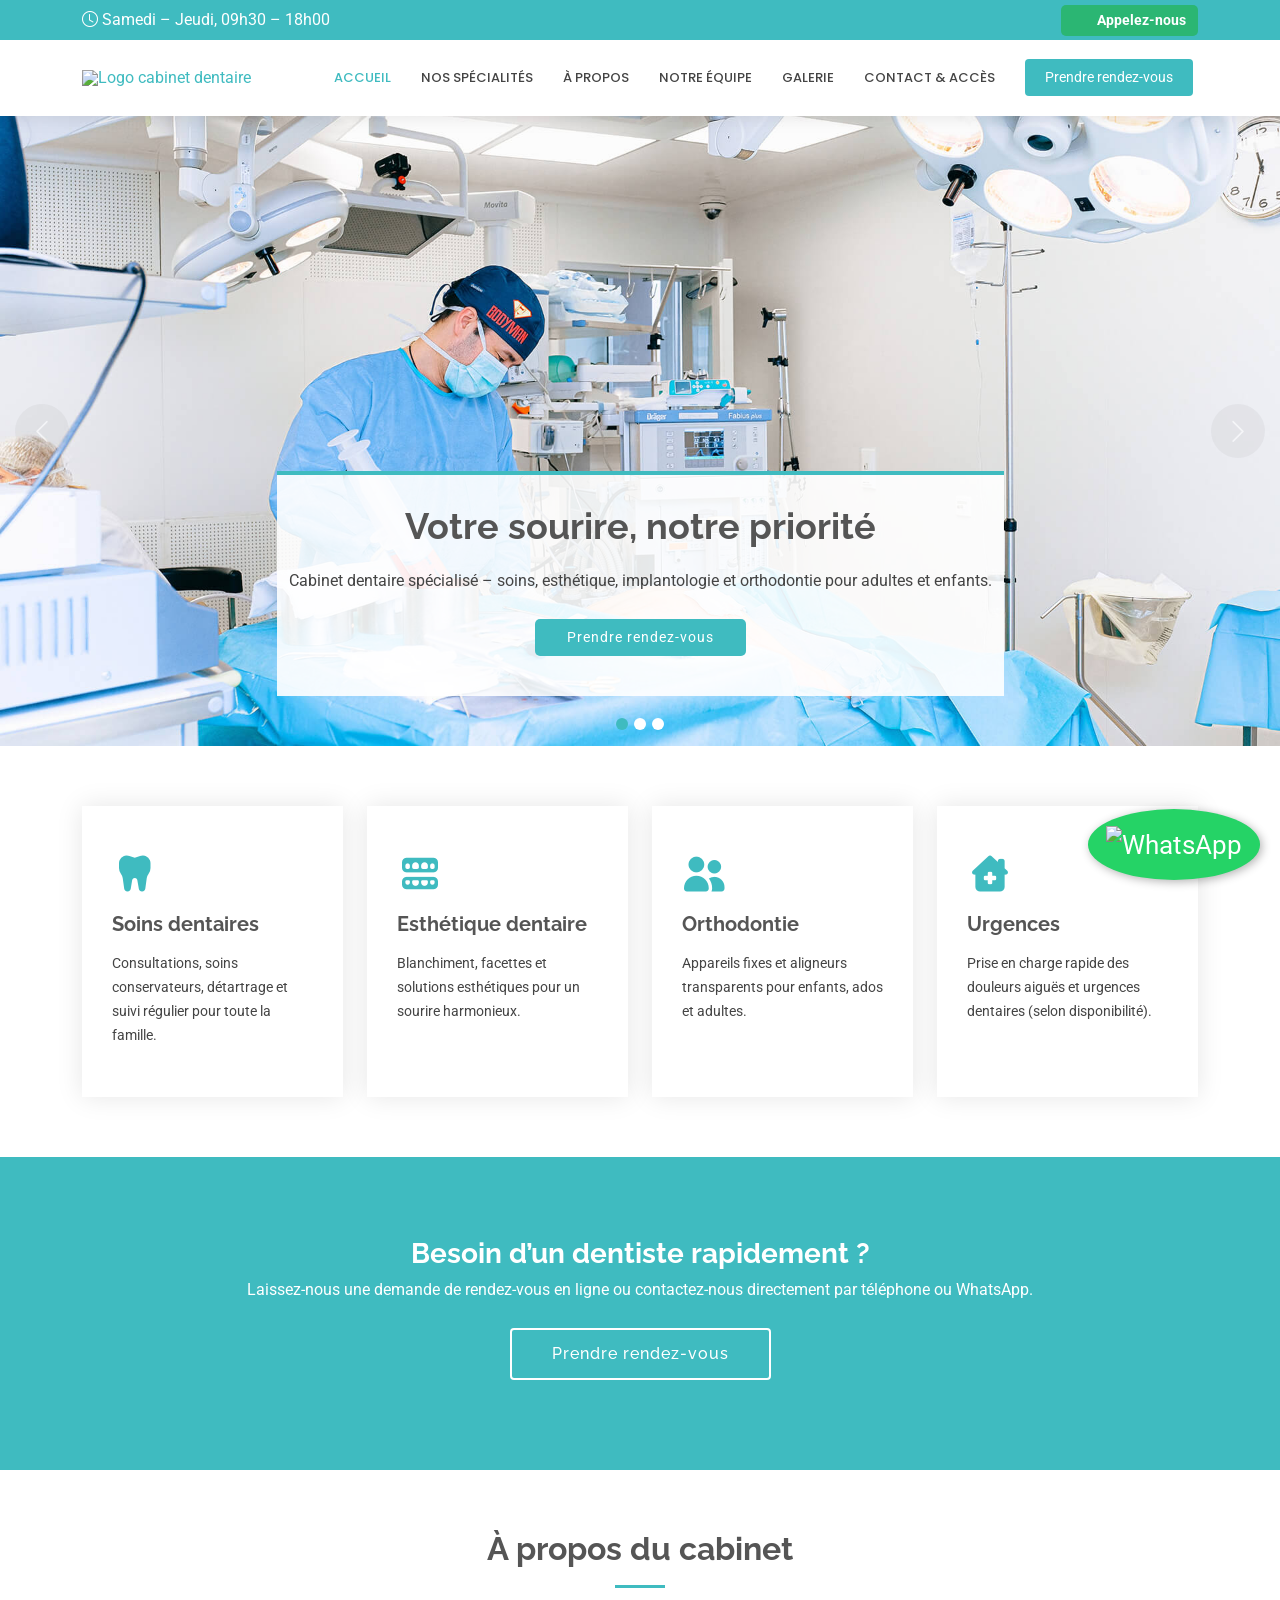
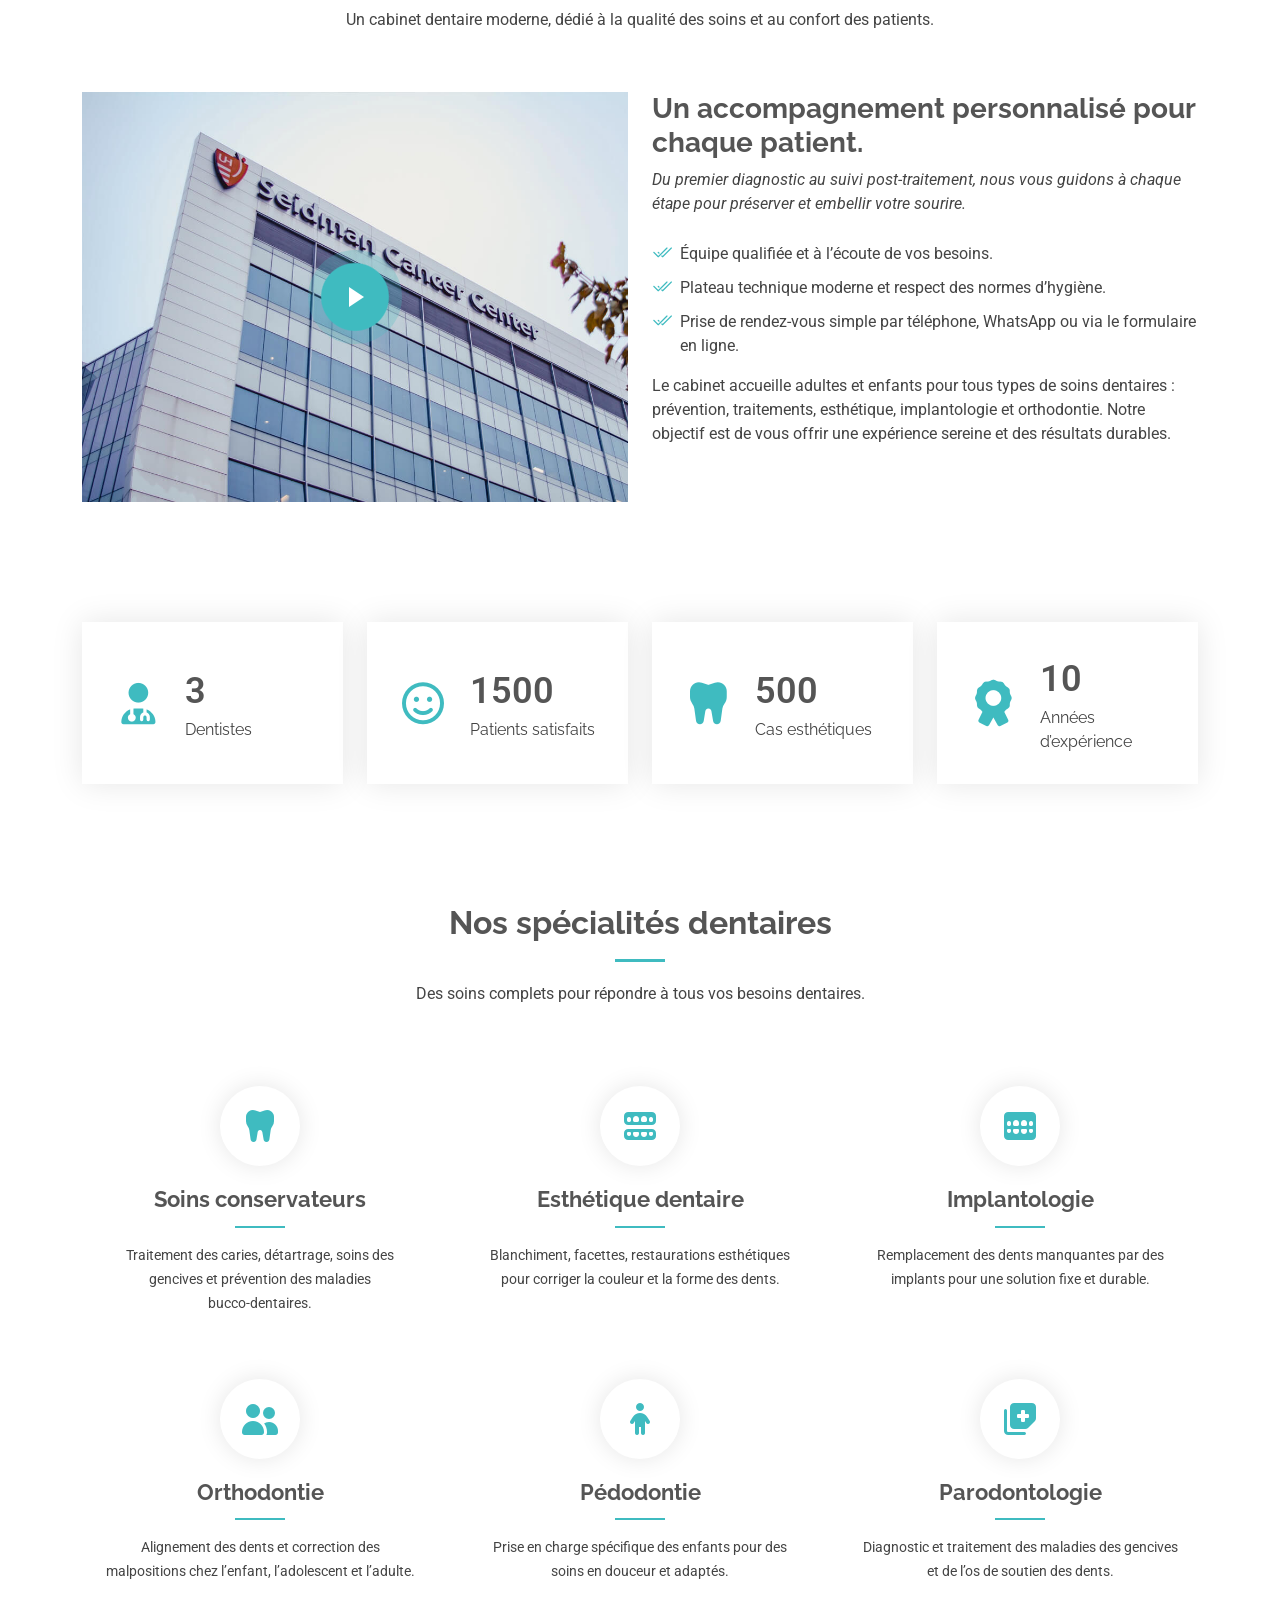
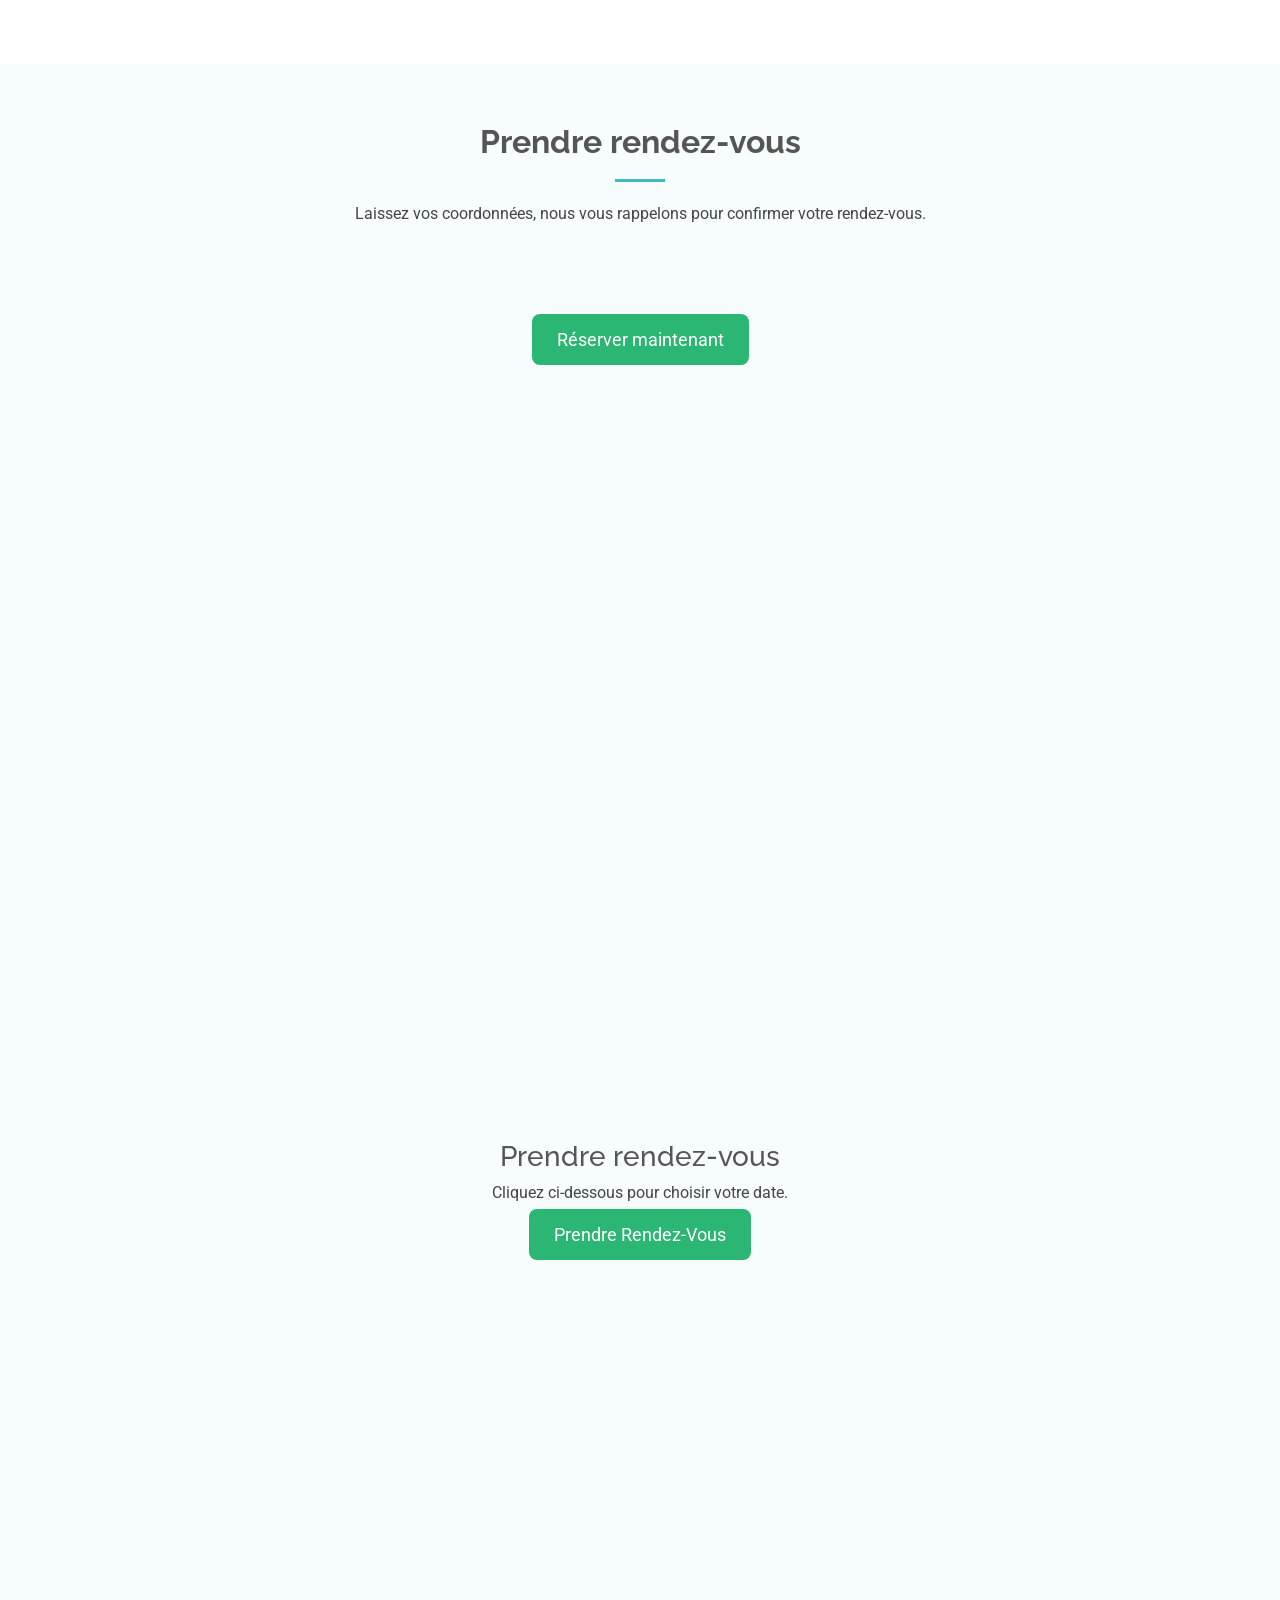
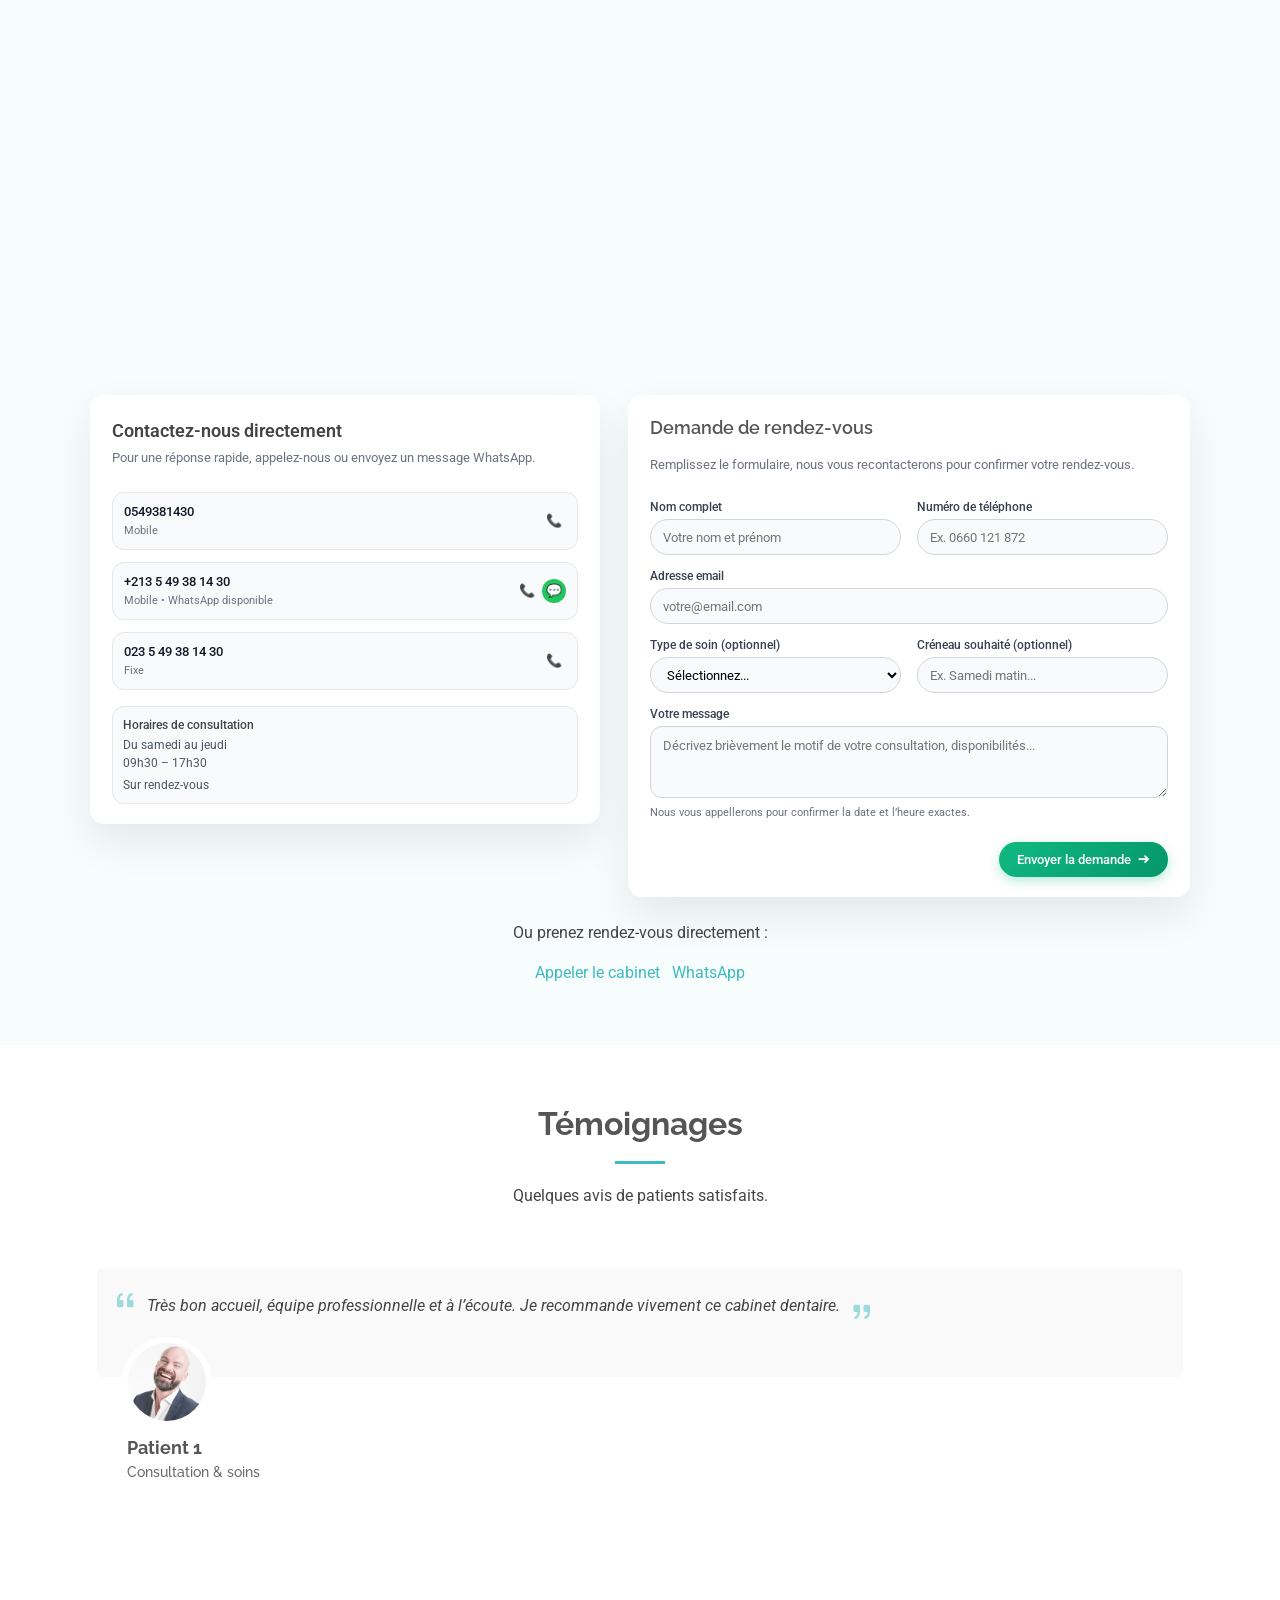
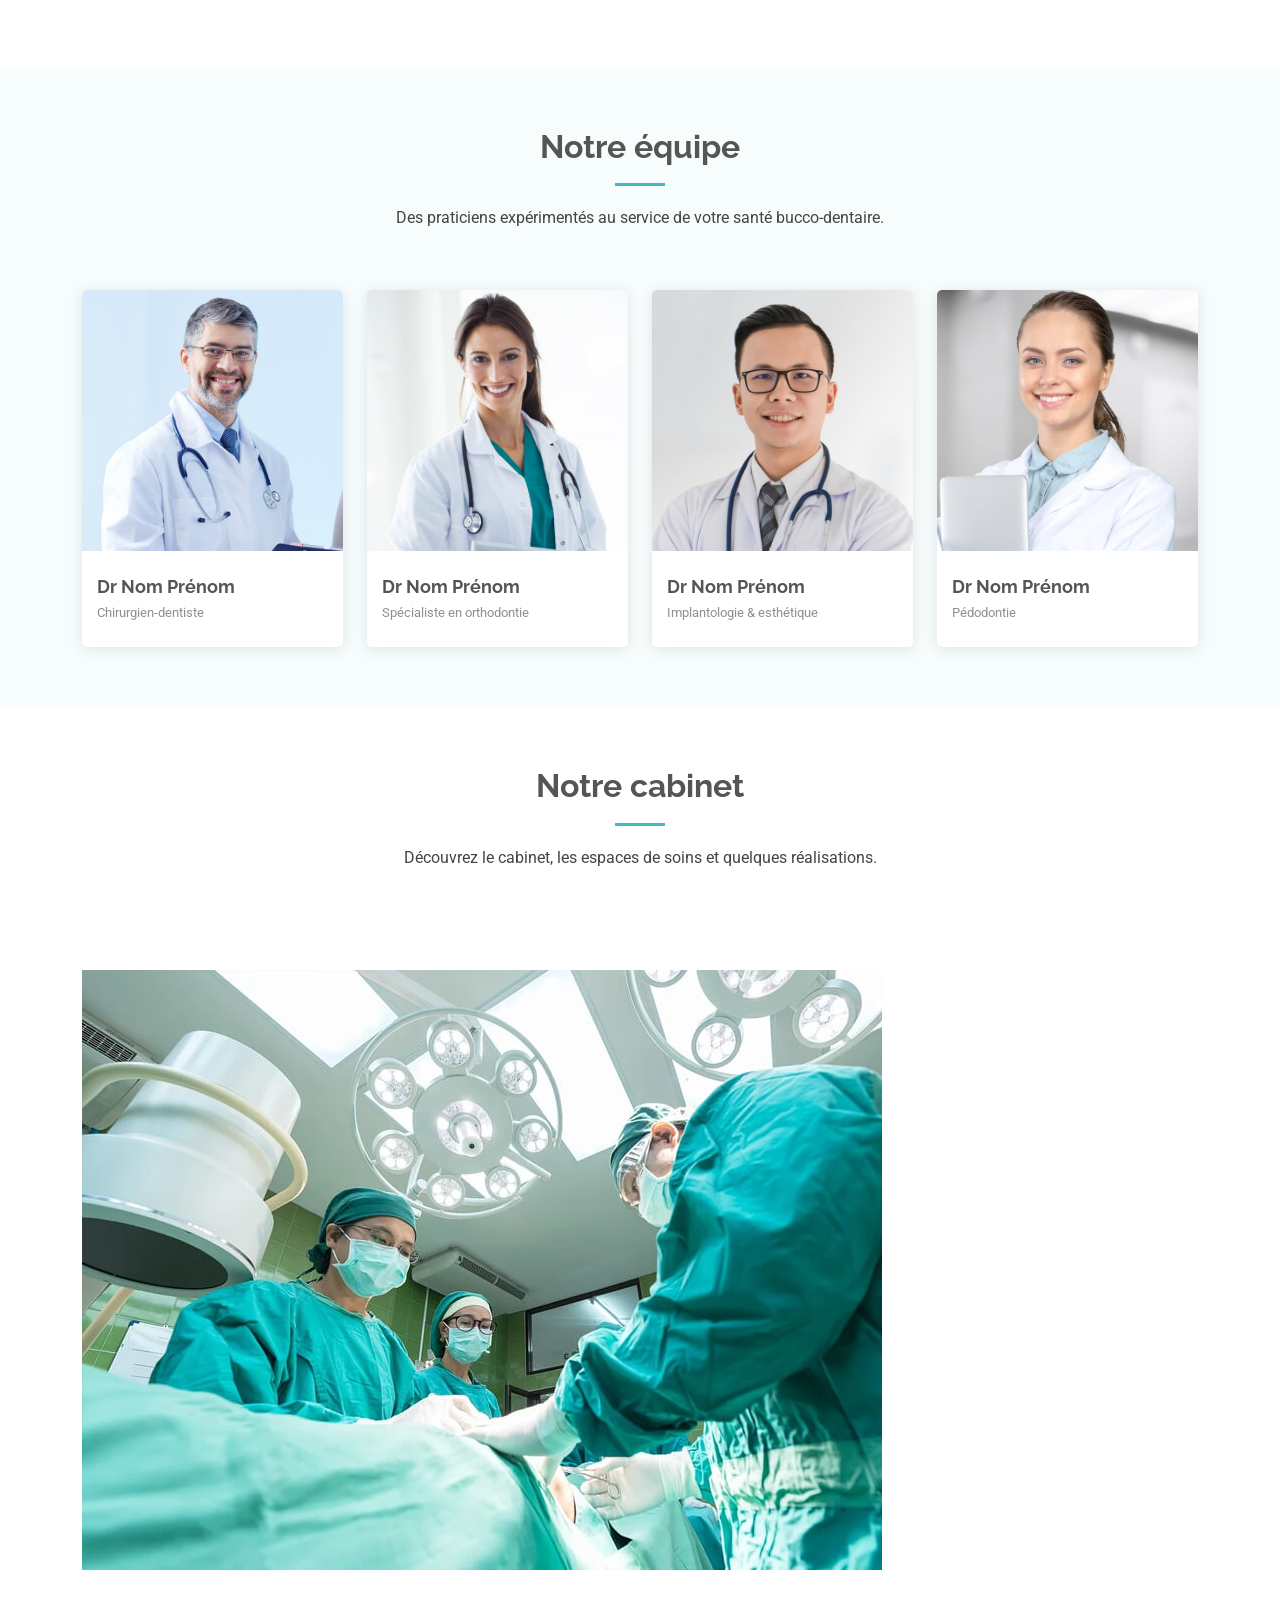
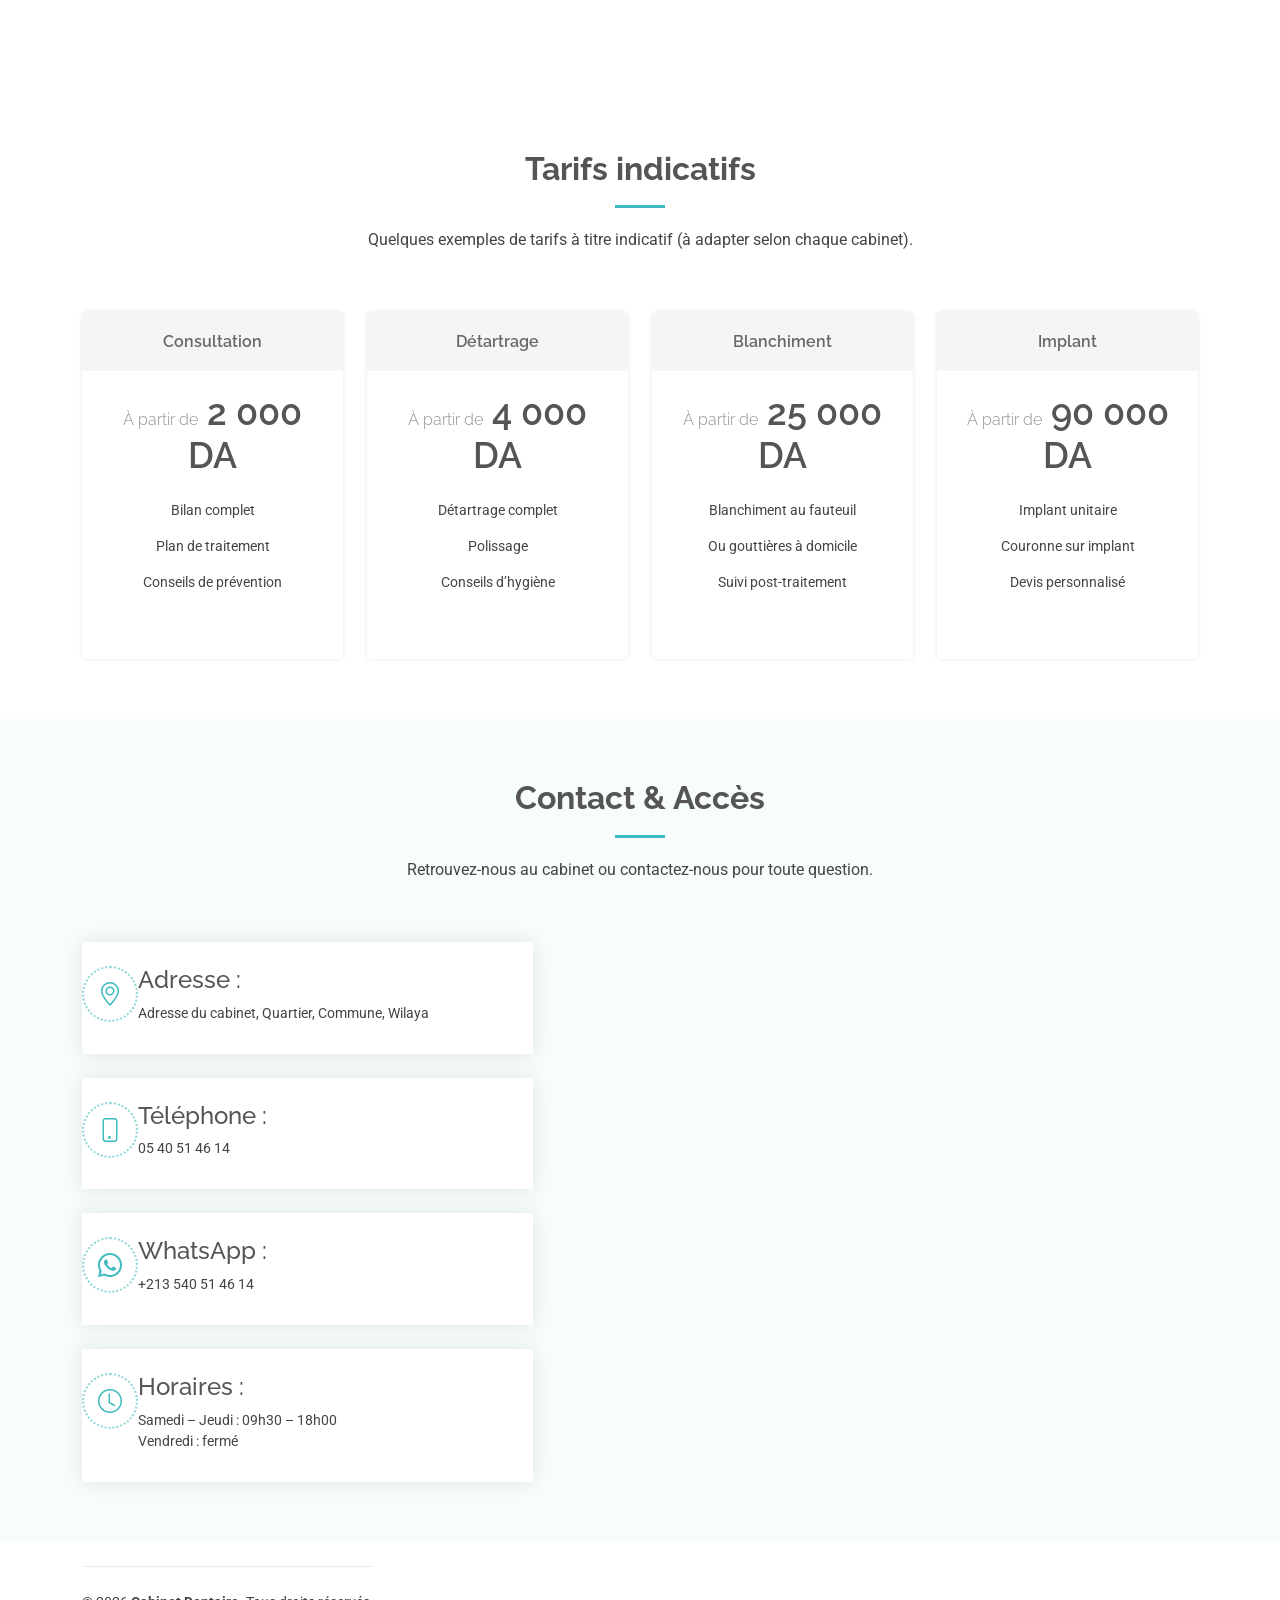
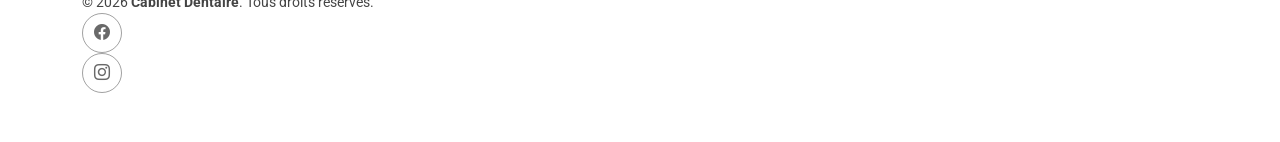
==== index.html @ cd2e0819 "fuul update website" ====
<!DOCTYPE html>
<html lang="fr">

<head>
  <meta charset="utf-8">
  <meta content="width=device-width, initial-scale=1.0" name="viewport">

  <title>ayoub dentist dev</title>
  <meta name="description" content="Cabinet dentaire spécialisé – Soins, esthétique dentaire, implantologie, orthodontie.">
  <meta name="keywords" content="cabinet dentaire, dentiste, clinique dentaire, Alger, Hydra">

  <!-- Favicons -->
  <link href="assets/img/favicon.png" rel="icon">
  <link href="assets/img/apple-touch-icon.png" rel="apple-touch-icon">

  <!-- Fonts -->
  <link href="https://fonts.googleapis.com" rel="preconnect">
  <link href="https://fonts.gstatic.com" rel="preconnect" crossorigin>
  <link href="https://fonts.googleapis.com/css2?family=Roboto:wght@300;400;500;700;900&family=Poppins:wght@300;400;500;600;700;800;900&family=Raleway:wght@300;400;500;600;700;800;900&display=swap" rel="stylesheet">

  <!-- Vendor CSS Files -->
  <link href="assets/vendor/bootstrap/css/bootstrap.min.css" rel="stylesheet">
  <link href="assets/vendor/bootstrap-icons/bootstrap-icons.css" rel="stylesheet">
  <link href="assets/vendor/aos/aos.css" rel="stylesheet">
  <link href="assets/vendor/fontawesome-free/css/all.min.css" rel="stylesheet">
  <link href="assets/vendor/glightbox/css/glightbox.min.css" rel="stylesheet">
  <link href="assets/vendor/swiper/swiper-bundle.min.css" rel="stylesheet">

  <!-- Main CSS File -->
  <link href="assets/css/main.css" rel="stylesheet">

  <a href="https://wa.me/213549381430"
   class="whatsapp-float"
   target="_blank">
   <img src="https://cdn-icons-png.flaticon.com/512/733/733585.png"alt="WhatsApp" width="30">
</a>

<style>
.whatsapp-float {
  position: fixed;
  bottom: 20px;
  right: 20px;
  background: #25D366;
  color: white;
  font-size: 26px;
  padding: 15px 18px;
  border-radius: 50%;
  text-align: center;
  box-shadow: 2px 2px 10px rgba(0,0,0,0.3);
  text-decoration: none;
  z-index: 999;
}

.whatsapp-float:hover {
  transform: scale(1.1);
}
</style>
</head>

<body class="index-page">

  <!-- Header -->
  <header id="header" class="header sticky-top">

    <div class="topbar d-flex align-items-center">
      <div class="container d-flex justify-content-center justify-content-md-between">
        <div class="d-none d-md-flex align-items-center">
          <i class="bi bi-clock me-1"></i> Samedi – Jeudi, 09h30 – 18h00
        </div>
      
<a href="tel:+213540514614" 
   style="
     background:#2bb673;
     color:white;
     padding:5px 12px;
     border-radius:5px;
     text-decoration:none;
     font-weight:bold;
     font-size:14px;
     display:inline-block;
     transition: background 0.3s ;">
     <img src="https://img.icons8.com/ios-filled/24/ffffff/phone.png" 
       style="margin-right:5px; width:16px; height:16px;">
  Appelez-nous 
</a>
<style>
a[href^="tel:"]:hover {
  background: #1f8a53;}
</style>
      </div>
    </div>

    <div class="branding d-flex align-items-center">
      <div class="container position-relative d-flex align-items-center justify-content-end">
        <a href="#hero" class="logo d-flex align-items-center me-auto">
          <img  alt="Logo cabinet dentaire">
          <!-- <h1 class="sitename">Cabinet Dentaire</h1> -->
        </a>

        <nav id="navmenu" class="navmenu">
          <ul>
            <li><a href="#hero" class="active">Accueil</a></li>
            <li><a href="#services">Nos spécialités</a></li>
            <li><a href="#about">À propos</a></li>
            <li><a href="#doctors">Notre équipe</a></li>
            <li><a href="#gallery">Galerie</a></li>
            <li><a href="#contact">Contact & Accès</a></li>
          </ul>
          <i class="mobile-nav-toggle d-xl-none bi bi-list"></i>
        </nav>

        <a class="cta-btn" href="#appointment">Prendre rendez-vous</a>
      </div>
    </div>
  </header>
  <!-- /Header -->

  <main class="main">

    <!-- Hero Section -->
    <section id="hero" class="hero section">
      <div id="hero-carousel" class="carousel slide carousel-fade" data-bs-ride="carousel" data-bs-interval="5000">

        <div class="carousel-item active">
          <img src="assets/img/hero-carousel/hero-carousel-1.jpg" alt="Cabinet dentaire">
          <div class="carousel-container">
            <div class="container">
              <h2 class="animate__animated animate__fadeInDown">Votre sourire, notre priorité</h2>
              <p class="animate__animated animate__fadeInUp">
                Cabinet dentaire spécialisé – soins, esthétique, implantologie et orthodontie pour adultes et enfants.
              </p>
              <a href="#appointment" class="btn-get-started animate__animated animate__fadeInUp">Prendre rendez-vous</a>
            </div>
          </div>
        </div>

        <div class="carousel-item">
          <img src="assets/img/hero-carousel/hero-carousel-2.jpg" alt="Salle de soins">
          <div class="carousel-container">
            <div class="container">
              <h2>Équipe expérimentée & équipements modernes</h2>
              <p>Une prise en charge complète, du diagnostic au suivi, dans un environnement agréable et rassurant.</p>
              <a href="#services" class="btn-get-started">Découvrir nos soins</a>
            </div>
          </div>
        </div>

        <div class="carousel-item">
          <img src="assets/img/hero-carousel/hero-carousel-3.jpg" alt="Sourire esthétique">
          <div class="carousel-container">
            <div class="container">
              <h2>Esthétique dentaire & implantologie</h2>
              <p>Retrouvez un sourire harmonieux grâce aux dernières techniques d’esthétique et d’implantologie.</p>
              <a href="#appointment" class="btn-get-started">Demander une consultation</a>
            </div>
          </div>
        </div>

        <a class="carousel-control-prev" href="#hero-carousel" role="button" data-bs-slide="prev">
          <span class="carousel-control-prev-icon bi bi-chevron-left" aria-hidden="true"></span>
        </a>

        <a class="carousel-control-next" href="#hero-carousel" role="button" data-bs-slide="next">
          <span class="carousel-control-next-icon bi bi-chevron-right" aria-hidden="true"></span>
        </a>

        <ol class="carousel-indicators"></ol>
      </div>
    </section>
    <!-- /Hero Section -->

    <!-- Featured Services Section -->
    <section id="featured-services" class="featured-services section">
      <div class="container">
        <div class="row gy-4">

          <div class="col-xl-3 col-md-6 d-flex" data-aos="fade-up" data-aos-delay="100">
            <div class="service-item position-relative">
              <div class="icon"><i class="fas fa-tooth icon"></i></div>
              <h4><a href="#services" class="stretched-link">Soins dentaires</a></h4>
              <p>Consultations, soins conservateurs, détartrage et suivi régulier pour toute la famille.</p>
            </div>
          </div>

          <div class="col-xl-3 col-md-6 d-flex" data-aos="fade-up" data-aos-delay="200">
            <div class="service-item position-relative">
              <div class="icon"><i class="fas fa-teeth-open icon"></i></div>
              <h4><a href="#services" class="stretched-link">Esthétique dentaire</a></h4>
              <p>Blanchiment, facettes et solutions esthétiques pour un sourire harmonieux.</p>
            </div>
          </div>

          <div class="col-xl-3 col-md-6 d-flex" data-aos="fade-up" data-aos-delay="300">
            <div class="service-item position-relative">
              <div class="icon"><i class="fas fa-user-friends icon"></i></div>
              <h4><a href="#services" class="stretched-link">Orthodontie</a></h4>
              <p>Appareils fixes et aligneurs transparents pour enfants, ados et adultes.</p>
            </div>
          </div>

          <div class="col-xl-3 col-md-6 d-flex" data-aos="fade-up" data-aos-delay="400">
            <div class="service-item position-relative">
              <div class="icon"><i class="fas fa-clinic-medical icon"></i></div>
              <h4><a href="#contact" class="stretched-link">Urgences</a></h4>
              <p>Prise en charge rapide des douleurs aiguës et urgences dentaires (selon disponibilité).</p>
            </div>
          </div>

        </div>
      </div>
    </section>
    <!-- /Featured Services Section -->

    <!-- Call To Action Section -->
    <section id="call-to-action" class="call-to-action section accent-background">
      <div class="container">
        <div class="row justify-content-center" data-aos="zoom-in" data-aos-delay="100">
          <div class="col-xl-10">
            <div class="text-center">
              <h3>Besoin d’un dentiste rapidement ?</h3>
              <p>Laissez-nous une demande de rendez-vous en ligne ou contactez-nous directement par téléphone ou WhatsApp.</p>
              <a class="cta-btn" href="#appointment">Prendre rendez-vous</a>
            </div>
          </div>
        </div>
      </div>
    </section>
    <!-- /Call To Action Section -->

    <!-- About Section -->
    <section id="about" class="about section">
      <div class="container section-title" data-aos="fade-up">
        <h2>À propos du cabinet</h2>
        <p>Un cabinet dentaire moderne, dédié à la qualité des soins et au confort des patients.</p>
      </div>

      <div class="container">
        <div class="row gy-4">
          <div class="col-lg-6 position-relative align-self-start" data-aos="fade-up" data-aos-delay="100">
            <img src="assets/img/about.jpg" class="img-fluid" alt="À propos du cabinet">
            <a href="https://www.youtube.com/watch?v=Y7f98aduVJ8" class="glightbox pulsating-play-btn"></a>
          </div>
          <div class="col-lg-6 content" data-aos="fade-up" data-aos-delay="200">
            <h3>Un accompagnement personnalisé pour chaque patient.</h3>
            <p class="fst-italic">
              Du premier diagnostic au suivi post‑traitement, nous vous guidons à chaque étape pour préserver et embellir votre sourire.
            </p>
            <ul>
              <li><i class="bi bi-check2-all"></i> <span>Équipe qualifiée et à l’écoute de vos besoins.</span></li>
              <li><i class="bi bi-check2-all"></i> <span>Plateau technique moderne et respect des normes d’hygiène.</span></li>
              <li><i class="bi bi-check2-all"></i> <span>Prise de rendez-vous simple par téléphone, WhatsApp ou via le formulaire en ligne.</span></li>
            </ul>
            <p>
              Le cabinet accueille adultes et enfants pour tous types de soins dentaires : prévention, traitements, esthétique,
              implantologie et orthodontie. Notre objectif est de vous offrir une expérience sereine et des résultats durables.
            </p>
          </div>
        </div>
      </div>
    </section>
    <!-- /About Section -->

    <!-- Stats Section -->
    <section id="stats" class="stats section">
      <div class="container" data-aos="fade-up" data-aos-delay="100">
        <div class="row gy-4">

          <div class="col-lg-3 col-md-6">
            <div class="stats-item d-flex align-items-center w-100 h-100">
              <i class="fas fa-user-md flex-shrink-0"></i>
              <div>
                <span data-purecounter-start="0" data-purecounter-end="3" data-purecounter-duration="1" class="purecounter"></span>
                <p>Dentistes</p>
              </div>
            </div>
          </div>

          <div class="col-lg-3 col-md-6">
            <div class="stats-item d-flex align-items-center w-100 h-100">
              <i class="far fa-smile flex-shrink-0"></i>
              <div>
                <span data-purecounter-start="0" data-purecounter-end="1500" data-purecounter-duration="1" class="purecounter"></span>
                <p>Patients satisfaits</p>
              </div>
            </div>
          </div>

          <div class="col-lg-3 col-md-6">
            <div class="stats-item d-flex align-items-center w-100 h-100">
              <i class="fas fa-tooth flex-shrink-0"></i>
              <div>
                <span data-purecounter-start="0" data-purecounter-end="500" data-purecounter-duration="1" class="purecounter"></span>
                <p>Cas esthétiques</p>
              </div>
            </div>
          </div>

          <div class="col-lg-3 col-md-6">
            <div class="stats-item d-flex align-items-center w-100 h-100">
              <i class="fas fa-award flex-shrink-0"></i>
              <div>
                <span data-purecounter-start="0" data-purecounter-end="10" data-purecounter-duration="1" class="purecounter"></span>
                <p>Années d’expérience</p>
              </div>
            </div>
          </div>

        </div>
      </div>
    </section>
    <!-- /Stats Section -->

    <!-- Services Section -->
    <section id="services" class="services section">
      <div class="container section-title" data-aos="fade-up">
        <h2>Nos spécialités dentaires</h2>
        <p>Des soins complets pour répondre à tous vos besoins dentaires.</p>
      </div>

      <div class="container">
        <div class="row gy-4">

          <div class="col-lg-4 col-md-6" data-aos="fade-up" data-aos-delay="100">
            <div class="service-item position-relative">
              <div class="icon">
                <i class="fas fa-tooth"></i>
              </div>
              <a href="#" class="stretched-link">
                <h3>Soins conservateurs</h3>
              </a>
              <p>Traitement des caries, détartrage, soins des gencives et prévention des maladies bucco‑dentaires.</p>
            </div>
          </div>

          <div class="col-lg-4 col-md-6" data-aos="fade-up" data-aos-delay="200">
            <div class="service-item position-relative">
              <div class="icon">
                <i class="fas fa-teeth-open"></i>
              </div>
              <a href="#" class="stretched-link">
                <h3>Esthétique dentaire</h3>
              </a>
              <p>Blanchiment, facettes, restaurations esthétiques pour corriger la couleur et la forme des dents.</p>
            </div>
          </div>

          <div class="col-lg-4 col-md-6" data-aos="fade-up" data-aos-delay="300">
            <div class="service-item position-relative">
              <div class="icon">
                <i class="fas fa-teeth"></i>
              </div>
              <a href="#" class="stretched-link">
                <h3>Implantologie</h3>
              </a>
              <p>Remplacement des dents manquantes par des implants pour une solution fixe et durable.</p>
            </div>
          </div>

          <div class="col-lg-4 col-md-6" data-aos="fade-up" data-aos-delay="400">
            <div class="service-item position-relative">
              <div class="icon">
                <i class="fas fa-user-friends"></i>
              </div>
              <a href="#" class="stretched-link">
                <h3>Orthodontie</h3>
              </a>
              <p>Alignement des dents et correction des malpositions chez l’enfant, l’adolescent et l’adulte.</p>
            </div>
          </div>

          <div class="col-lg-4 col-md-6" data-aos="fade-up" data-aos-delay="500">
            <div class="service-item position-relative">
              <div class="icon">
                <i class="fas fa-child"></i>
              </div>
              <a href="#" class="stretched-link">
                <h3>Pédodontie</h3>
              </a>
              <p>Prise en charge spécifique des enfants pour des soins en douceur et adaptés.</p>
            </div>
          </div>

          <div class="col-lg-4 col-md-6" data-aos="fade-up" data-aos-delay="600">
            <div class="service-item position-relative">
              <div class="icon">
                <i class="fas fa-notes-medical"></i>
              </div>
              <a href="#" class="stretched-link">
                <h3>Parodontologie</h3>
              </a>
              <p>Diagnostic et traitement des maladies des gencives et de l’os de soutien des dents.</p>
            </div>
          </div>

        </div>
      </div>
    </section>
    <!-- /Services Section -->

    <!-- Appointment Section -->
    <section id="appointment" class="appointment section light-background">
      <div class="container section-title" data-aos="fade-up">
        <h2>Prendre rendez-vous</h2>
        <p>Laissez vos coordonnées, nous vous rappelons pour confirmer votre rendez‑vous.</p>
      </div>

      <div style="text-align:center; padding:40px;">
  

  <a href="https://calendar.app.google/H1f8foKzsEYvGj4E7" class="cta-btn"
     target="_blank"
     style="
       background:#2bb673;
       color:white;
       padding:15px 25px;
       border-radius:8px;
       text-decoration:none;
       font-size:18px;">
     Réserver maintenant
  </a>
</div>
           <iframe 
  src="https://calendar.app.google/H1f8foKzsEYvGj4E7"
  style="border:0"
  width="100%" 
  height="700" 
  frameborder="0">
</iframe>
   <div style="text-align:center; padding:40px;">
  <h3>Prendre rendez-vous</h3>
  <p>Cliquez ci-dessous pour choisir votre date.</p>

  <a href="https://docs.google.com/forms/d/e/1FAIpQLSdm4w7C5C9bj4ehD9uEhKXnv7IuY5ijqUUSsvcuCyiiFPw8Hg/viewform?usp=header"
     target="_blank"
     style="
       background:#2bb673;
       color:white;
       padding:15px 25px;
       border-radius:8px;
       text-decoration:none;
       font-size:18px;">
     Prendre Rendez-Vous
  </a>
</div>

    <iframe 
  src="https://docs.google.com/forms/d/e/1FAIpQLSdm4w7C5C9bj4ehD9uEhKXnv7IuY5ijqUUSsvcuCyiiFPw8Hg/viewform?usp=header"
  style="border:0"
  width="100%" 
  height="700" 
  frameborder="0">
</iframe>   
   <main id="contact">
  <div class="contact-layout">
    <!-- LEFT CONTACT - All have DUAL ICONS: WhatsApp CALL + WhatsApp MSG -->
<aside class="contact-card">
  <div>
    <div class="contact-title">Contactez-nous directement</div>
    <div class="contact-text">Pour une réponse rapide, appelez-nous ou envoyez un message WhatsApp.</div>
  </div>

  <!-- Mobile 1: phone Call  -->
  <div class="contact-row">
    <div class="contact-main">
      <div class="contact-label">0549381430</div>
      <div class="contact-sub">Mobile</div>
    </div>
    <div class="contact-icon-group">
      <a class="contact-icon" href="tel:+213549381430">📞</a>
      
    </div>
  </div>

  <!-- Mobile 2: WhatsApp Call + WhatsApp Message -->
  <div class="contact-row">
    <div class="contact-main">
      <div class="contact-label">+213 5 49 38 14 30</div>
      <div class="contact-sub">Mobile • WhatsApp disponible</div>
    </div>
    <div class="contact-icon-group">
      <a class="contact-icon" href="https://wa.me/213549381430?call">📞</a>
      <a class="contact-icon whatsapp" href="https://wa.me/213549381430">💬</a>
    </div>
  </div>

  <!-- Fixe:  -->
  <div class="contact-row">
    <div class="contact-main">
      <div class="contact-label">023 5 49 38 14 30</div>
      <div class="contact-sub">Fixe</div>
    </div>
    <div class="contact-icon-group">
      <a class="contact-icon" href="tel:+2132354938130">📞</a>
      
    </div>
  </div>

  <!-- Hours -->
  <div class="hours-block">
    <div class="hours-title">Horaires de consultation</div>
    <div class="hours-line">Du samedi au jeudi</div>
    <div class="hours-line">09h30 – 17h30</div>
    <div class="hours-line" style="font-size:12px;margin-top:4px;">Sur rendez-vous</div>
  </div>
</aside>
    
    
    
    <div class="form-card">
      <h1 class="form-title">Demande de rendez-vous</h1>
      <p class="form-subtitle">
        Remplissez le formulaire, nous vous recontacterons pour confirmer votre rendez-vous.
      </p>

      <form action="https://formsubmit.co/ayoublagha2005@gmail.com" method="POST">
        <!-- FormSubmit config -->
        <input type="hidden" name="_captcha" value="false" />
        <input type="hidden" name="_template" value="table" />
        <input type="hidden" name="_subject" value="Nouvelle demande de rendez-vous" />
        <input type="hidden" name="_next" value="https://votre-site.com/merci" />

        <div class="field">
          <label for="name">Nom complet</label>
          <input id="name" name="Nom complet" type="text" required placeholder="Votre nom et prénom" />
        </div>

        <div class="field">
          <label for="phone">Numéro de téléphone</label>
          <input id="phone" name="Téléphone" type="tel" required placeholder="Ex. 0660 121 872" />
        </div>

        <div class="field full">
          <label for="email">Adresse email</label>
          <input id="email" name="Email" type="email" required placeholder="votre@email.com" />
        </div>

        <div class="field">
          <label for="care">Type de soin (optionnel)</label>
          <select id="care" name="Type de soin">
            <option value="">Sélectionnez...</option>
            <option>Consultation</option>
            <option>Détartrage</option>
            <option>Blanchiment</option>
            <option>Orthodontie</option>
            <option>Autre</option>
          </select>
        </div>

        <div class="field">
          <label for="time">Créneau souhaité (optionnel)</label>
          <input id="time" name="Créneau souhaité" type="text" placeholder="Ex. Samedi matin..." />
        </div>

        <div class="field full">
          <label for="message">Votre message</label>
          <textarea
            id="message"
            name="Message"
            placeholder="Décrivez brièvement le motif de votre consultation, disponibilités..."
          ></textarea>
          <div class="note">Nous vous appellerons pour confirmer la date et l’heure exactes.</div>
        </div>

        <div class="actions">
          <button type="submit" class="submit-btn">
            <span>Envoyer la demande</span>
            <span class="arrow">➜</span>
          </button>
        </div>
      </form>
    </div>
  </div>
</main>
        <div class="text-center mt-4">
          <p>Ou prenez rendez-vous directement :</p>
          <a href="tel:0540514614" class="cta-btn">Appeler le cabinet</a>
          <a href="https://wa.me/213540514614" class="cta-btn ms-2">WhatsApp</a>
        </div>
      </div>
    </section>
    <!-- /Appointment Section -->

    <!-- Testimonials Section (optional to customize) -->
    <section id="testimonials" class="testimonials section">
      <div class="container section-title" data-aos="fade-up">
        <h2>Témoignages</h2>
        <p>Quelques avis de patients satisfaits.</p>
      </div>

      <div class="container" data-aos="fade-up" data-aos-delay="100">
        <div class="swiper init-swiper" data-speed="600" data-delay="5000">
          <script type="application/json" class="swiper-config">
            {
              "loop": true,
              "speed": 600,
              "autoplay": {
                "delay": 5000
              },
              "slidesPerView": "auto",
              "pagination": {
                "el": ".swiper-pagination",
                "type": "bullets",
            <!-- RIGHT COLUMN: CONTACT INFO (Enhanced with clickable links from second structure) -->
    <aside class="contact-card">
      <div>
        <div class="contact-title">Contactez-nous directement</div>
        <p style="font-size:13px;color:#6b7280;margin:0 0 10px;">
          Pour une réponse rapide, appelez-nous ou envoyez un message WhatsApp.
        </p>
      </div>

      <!-- Mobile 1: Clickable call -->
      <a class="contact-row" href="tel:+213660121872">
        <div class="contact-main">
          <div class="label">+213 660 121 872</div>
          <div class="sub">Mobile</div>
        </div>
        <div class="contact-icon">📞</div>
      </a>

      <!-- Mobile 2: Call + WhatsApp -->
      <div class="contact-row">
        <div class="contact-main">
          <div class="label">+213 5 49 38 14 30</div>
          <div class="sub">Mobile • WhatsApp disponible</div>
        </div>
        <div class="contact-icon-group">
          <a class="contact-icon" href="tel:+213549381430">📞</a>
          <a class="contact-icon whatsapp" href="https://wa.me/213549381430" target="_blank" rel="noopener">💬</a>
        </div>
      </div>

      <!-- Fixed: Clickable call -->
      <a class="contact-row" href="tel:023549381430">
        <div class="contact-main">
          <div class="label">023 5 49 38 14 30</div>
          <div class="sub">Fixe</div>
        </div>
        <div class="contact-icon">☎️</div>
      </a>    "clickable": true
              },
              "breakpoints": {
                "320": {
                  "slidesPerView": 1,
                  "spaceBetween": 40
                },
                "1200": {
                  "slidesPerView": 3,
                  "spaceBetween": 20
                }
              }
            }
          </script>
          <div class="swiper-wrapper">

            <div class="swiper-slide">
              <div class="testimonial-item">
                <p>
                  <i class="bi bi-quote quote-icon-left"></i>
                  <span>Très bon accueil, équipe professionnelle et à l’écoute. Je recommande vivement ce cabinet dentaire.</span>
                  <i class="bi bi-quote quote-icon-right"></i>
                </p>
                <img src="assets/img/testimonials/testimonials-1.jpg" class="testimonial-img" alt="">
                <h3>Patient 1</h3>
                <h4>Consultation & soins</h4>
              </div>
            </div>

            <div class="swiper-slide">
              <div class="testimonial-item">
                <p>
                  <i class="bi bi-quote quote-icon-left"></i>
                  <span>Le traitement esthétique a totalement changé mon sourire. Résultat naturel et suivi impeccable.</span>
                  <i class="bi bi-quote quote-icon-right"></i>
                </p>
                <img src="assets/img/testimonials/testimonials-2.jpg" class="testimonial-img" alt="">
                <h3>Patient 2</h3>
                <h4>Esthétique dentaire</h4>
              </div>
            </div>

            <div class="swiper-slide">
              <div class="testimonial-item">
                <p>
                  <i class="bi bi-quote quote-icon-left"></i>
                  <span>Mon enfant a été pris en charge avec beaucoup de douceur, il n’a plus peur du dentiste.</span>
                  <i class="bi bi-quote quote-icon-right"></i>
                </p>
                <img src="assets/img/testimonials/testimonials-3.jpg" class="testimonial-img" alt="">
                <h3>Parent</h3>
                <h4>Pédodontie</h4>
              </div>
            </div>

          </div>
          <div class="swiper-pagination"></div>
        </div>
      </div>
    </section>
    <!-- /Testimonials Section -->

    <!-- Doctors Section -->
    <section id="doctors" class="doctors section light-background">
      <div class="container section-title" data-aos="fade-up">
        <h2>Notre équipe</h2>
        <p>Des praticiens expérimentés au service de votre santé bucco‑dentaire.</p>
      </div>

      <div class="container">
        <div class="row gy-4">

          <div class="col-lg-3 col-md-6 d-flex align-items-stretch" data-aos="fade-up" data-aos-delay="100">
            <div class="team-member">
              <div class="member-img">
                <img src="assets/img/doctors/doctors-1.jpg" class="img-fluid" alt="">
                <div class="social">
                  <a href=""><i class="bi bi-facebook"></i></a>
                  <a href=""><i class="bi bi-instagram"></i></a>
                </div>
              </div>
              <div class="member-info">
                <h4>Dr Nom Prénom</h4>
                <span>Chirurgien-dentiste</span>
              </div>
            </div>
          </div>

          <div class="col-lg-3 col-md-6 d-flex align-items-stretch" data-aos="fade-up" data-aos-delay="200">
            <div class="team-member">
              <div class="member-img">
                <img src="assets/img/doctors/doctors-2.jpg" class="img-fluid" alt="">
                <div class="social">
                  <a href=""><i class="bi bi-facebook"></i></a>
                  <a href=""><i class="bi bi-instagram"></i></a>
                </div>
              </div>
              <div class="member-info">
                <h4>Dr Nom Prénom</h4>
                <span>Spécialiste en orthodontie</span>
              </div>
            </div>
          </div>

          <div class="col-lg-3 col-md-6 d-flex align-items-stretch" data-aos="fade-up" data-aos-delay="300">
            <div class="team-member">
              <div class="member-img">
                <img src="assets/img/doctors/doctors-3.jpg" class="img-fluid" alt="">
                <div class="social">
                  <a href=""><i class="bi bi-facebook"></i></a>
                  <a href=""><i class="bi bi-instagram"></i></a>
                </div>
              </div>
              <div class="member-info">
                <h4>Dr Nom Prénom</h4>
                <span>Implantologie & esthétique</span>
              </div>
            </div>
          </div>

          <div class="col-lg-3 col-md-6 d-flex align-items-stretch" data-aos="fade-up" data-aos-delay="400">
            <div class="team-member">
              <div class="member-img">
                <img src="assets/img/doctors/doctors-4.jpg" class="img-fluid" alt="">
                <div class="social">
                  <a href=""><i class="bi bi-facebook"></i></a>
                  <a href=""><i class="bi bi-instagram"></i></a>
                </div>
              </div>
              <div class="member-info">
                <h4>Dr Nom Prénom</h4>
                <span>Pédodontie</span>
              </div>
            </div>
          </div>

        </div>
      </div>
    </section>
    <!-- /Doctors Section -->

    <!-- Gallery Section -->
    <section id="gallery" class="gallery section">
      <div class="container section-title" data-aos="fade-up">
        <h2>Notre cabinet</h2>
        <p>Découvrez le cabinet, les espaces de soins et quelques réalisations.</p>
      </div>

      <div class="container" data-aos="fade-up" data-aos-delay="100">
        <div class="swiper init-swiper">
          <script type="application/json" class="swiper-config">
            {
              "loop": true,
              "speed": 600,
              "autoplay": {
                "delay": 5000
              },
              "slidesPerView": "auto",
              "centeredSlides": true,
              "pagination": {
                "el": ".swiper-pagination",
                "type": "bullets",
                "clickable": true
              },
              "breakpoints": {
                "320": {
                  "slidesPerView": 1,
                  "spaceBetween": 0
                },
                "768": {
                  "slidesPerView": 3,
                  "spaceBetween": 20
                },
                "1200": {
                  "slidesPerView": 5,
                  "spaceBetween": 20
                }
              }
            }
          </script>
          <div class="swiper-wrapper align-items-center">
            <div class="swiper-slide">
              <a class="glightbox" data-gallery="images-gallery" href="assets/img/gallery/gallery-1.jpg">
                <img src="assets/img/gallery/gallery-1.jpg" class="img-fluid" alt="">
              </a>
            </div>
            <div class="swiper-slide">
              <a class="glightbox" data-gallery="images-gallery" href="assets/img/gallery/gallery-2.jpg">
                <img src="assets/img/gallery/gallery-2.jpg" class="img-fluid" alt="">
              </a>
            </div>
            <div class="swiper-slide">
              <a class="glightbox" data-gallery="images-gallery" href="assets/img/gallery/gallery-3.jpg">
                <img src="assets/img/gallery/gallery-3.jpg" class="img-fluid" alt="">
              </a>
            </div>
            <div class="swiper-slide">
              <a class="glightbox" data-gallery="images-gallery" href="assets/img/gallery/gallery-4.jpg">
                <img src="assets/img/gallery/gallery-4.jpg" class="img-fluid" alt="">
              </a>
            </div>
            <div class="swiper-slide">
              <a class="glightbox" data-gallery="images-gallery" href="assets/img/gallery/gallery-5.jpg">
                <img src="assets/img/gallery/gallery-5.jpg" class="img-fluid" alt="">
              </a>
            </div>
            <div class="swiper-slide">
              <a class="glightbox" data-gallery="images-gallery" href="assets/img/gallery/gallery-6.jpg">
                <img src="assets/img/gallery/gallery-6.jpg" class="img-fluid" alt="">
              </a>
            </div>
            <div class="swiper-slide">
              <a class="glightbox" data-gallery="images-gallery" href="assets/img/gallery/gallery-7.jpg">
                <img src="assets/img/gallery/gallery-7.jpg" class="img-fluid" alt="">
              </a>
            </div>
            <div class="swiper-slide">
              <a class="glightbox" data-gallery="images-gallery" href="assets/img/gallery/gallery-8.jpg">
                <img src="assets/img/gallery/gallery-8.jpg" class="img-fluid" alt="">
              </a>
            </div>
          </div>
          <div class="swiper-pagination"></div>
        </div>
      </div>
    </section>
    <!-- /Gallery Section -->

    <!-- Pricing Section (optional) -->
    <section id="pricing" class="pricing section">
      <div class="container section-title" data-aos="fade-up">
        <h2>Tarifs indicatifs</h2>
        <p>Quelques exemples de tarifs à titre indicatif (à adapter selon chaque cabinet).</p>
      </div>

      <div class="container">
        <div class="row gy-3">

          <div class="col-xl-3 col-lg-6" data-aos="fade-up" data-aos-delay="100">
            <div class="pricing-item">
              <h3>Consultation</h3>
              <h4><span>À partir de</span> 2 000 DA</h4>
              <ul>
                <li>Bilan complet</li>
                <li>Plan de traitement</li>
                <li>Conseils de prévention</li>
              </ul>
            </div>
          </div>

          <div class="col-xl-3 col-lg-6" data-aos="fade-up" data-aos-delay="200">
            <div class="pricing-item">
              <h3>Détartrage</h3>
              <h4><span>À partir de</span> 4 000 DA</h4>
              <ul>
                <li>Détartrage complet</li>
                <li>Polissage</li>
                <li>Conseils d’hygiène</li>
              </ul>
            </div>
          </div>

          <div class="col-xl-3 col-lg-6" data-aos="fade-up" data-aos-delay="300">
            <div class="pricing-item">
              <h3>Blanchiment</h3>
              <h4><span>À partir de</span> 25 000 DA</h4>
              <ul>
                <li>Blanchiment au fauteuil</li>
                <li>Ou gouttières à domicile</li>
                <li>Suivi post‑traitement</li>
              </ul>
            </div>
          </div>

          <div class="col-xl-3 col-lg-6" data-aos="fade-up" data-aos-delay="400">
            <div class="pricing-item">
              <h3>Implant</h3>
              <h4><span>À partir de</span> 90 000 DA</h4>
              <ul>
                <li>Implant unitaire</li>
                <li>Couronne sur implant</li>
                <li>Devis personnalisé</li>
              </ul>
            </div>
          </div>

        </div>
      </div>
    </section>
    <!-- /Pricing Section -->

    <!-- Contact Section -->
    <section id="contact" class="contact section light-background">
      <div class="container section-title" data-aos="fade-up">
        <h2>Contact & Accès</h2>
        <p>Retrouvez-nous au cabinet ou contactez-nous pour toute question.</p>
      </div>

      <div class="container" data-aos="fade-up" data-aos-delay="100">
        <div class="row gy-4">

          <div class="col-lg-5">
            <div class="info-item d-flex">
              <i class="bi bi-geo-alt flex-shrink-0"></i>
              <div>
                <h4>Adresse :</h4>
                <p>Adresse du cabinet, Quartier, Commune, Wilaya</p>
              </div>
            </div>

            <div class="info-item d-flex mt-4">
              <i class="bi bi-phone flex-shrink-0"></i>
              <div>
                <h4>Téléphone :</h4>
                <p>05 40 51 46 14</p>
              </div>
            </div>

            <div class="info-item d-flex mt-4">
              <i class="bi bi-whatsapp flex-shrink-0"></i>
              <div>
                <h4>WhatsApp :</h4>
                <p>+213 540 51 46 14</p>
              </div>
            </div>

            <div class="info-item d-flex mt-4">
              <i class="bi bi-clock flex-shrink-0"></i>
              <div>
                <h4>Horaires :</h4>
                <p>Samedi – Jeudi : 09h30 – 18h00<br>Vendredi : fermé</p>
              </div>
            </div>
          </div>

          <div class="col-lg-7">
            <iframe style="border:0; width: 100%; height: 340px;" src="https://www.google.com/maps/embed?pb=" frameborder="0" allowfullscreen></iframe>
          </div>

        </div>
      </div>
    </section>
    <!-- /Contact Section -->

  </main>

  <!-- Footer -->
  <footer id="footer" class="footer">
    <div class="container d-md-flex py-4">
      <div class="me-md-auto text-center text-md-start">
        <div class="copyright">
          &copy; <span id="year"></span> <strong><span>Cabinet Dentaire</span></strong>. Tous droits réservés.
       
      <div class="social-links text-center text-md-right pt-3 pt-md-0">
        <a href="#" class="facebook"><i class="bi bi-facebook"></i></a>
        <a href="#" class="instagram"><i class="bi bi-instagram"></i></a>
      </div>
    </div>
  </footer>
  <!-- /Footer -->

  <!-- Scroll Top -->
  <a href="#" class="scroll-top d-flex align-items-center justify-content-center">
    <i class="bi bi-arrow-up-short"></i>
  </a>

  <!-- Preloader -->
  <div id="preloader"></div>

  <!-- Vendor JS Files -->
  <script src="assets/vendor/bootstrap/js/bootstrap.bundle.min.js"></script>
  <script src="assets/vendor/aos/aos.js"></script>
  <script src="assets/vendor/glightbox/js/glightbox.min.js"></script>
  <script src="assets/vendor/purecounter/purecounter_vanilla.js"></script>
  <script src="assets/vendor/swiper/swiper-bundle.min.js"></script>

  <!-- Main JS File -->
  <script src="assets/js/main.js"></script>

  <script>
    // current year in footer
    document.getElementById('year').textContent = new Date().getFullYear();
  </script>
</body>

</html>
---- assets/css/main.css ----
/**
* Template Name: ayoub
* Template URL: https://bootstrapmade.com/medicio-free-bootstrap-theme/
* Updated: Aug 07 2024 with Bootstrap v5.3.3

* License: https://bootstrapmade.com/license/
*/

/*--------------------------------------------------------------
# Font & Color Variables
# Help: https://bootstrapmade.com/color-system/
--------------------------------------------------------------*/
/* Fonts */
:root {
  --default-font: "Roboto",  system-ui, -apple-system, "Segoe UI", Roboto, "Helvetica Neue", Arial, "Noto Sans", "Liberation Sans", sans-serif, "Apple Color Emoji", "Segoe UI Emoji", "Segoe UI Symbol", "Noto Color Emoji";
  --heading-font: "Raleway",  sans-serif;
  --nav-font: "Poppins",  sans-serif;
}

/* Global Colors - The following color variables are used throughout the website. Updating them here will change the color scheme of the entire website */
:root { 
  --background-color: #ffffff; /* Background color for the entire website, including individual sections */
  --default-color: #444444; /* Default color used for the majority of the text content across the entire website */
  --heading-color: #555555; /* Color for headings, subheadings and title throughout the website */
  --accent-color: #3fbbc0; /* Accent color that represents your brand on the website. It's used for buttons, links, and other elements that need to stand out */
  --surface-color: #ffffff; /* The surface color is used as a background of boxed elements within sections, such as cards, icon boxes, or other elements that require a visual separation from the global background. */
  --contrast-color: #ffffff; /* Contrast color for text, ensuring readability against backgrounds of accent, heading, or default colors. */
}

/* Nav Menu Colors - The following color variables are used specifically for the navigation menu. They are separate from the global colors to allow for more customization options */
:root {
  --nav-color: #444444;  /* The default color of the main navmenu links */
  --nav-hover-color: #3fbbc0; /* Applied to main navmenu links when they are hovered over or active */
  --nav-mobile-background-color: #ffffff; /* Used as the background color for mobile navigation menu */
  --nav-dropdown-background-color: #ffffff; /* Used as the background color for dropdown items that appear when hovering over primary navigation items */
  --nav-dropdown-color: #444444; /* Used for navigation links of the dropdown items in the navigation menu. */
  --nav-dropdown-hover-color: #3fbbc0; /* Similar to --nav-hover-color, this color is applied to dropdown navigation links when they are hovered over. */
}

/* Color Presets - These classes override global colors when applied to any section or element, providing reuse of the sam color scheme. */

.light-background {
  --background-color: #f7fcfc;
  --surface-color: #ffffff;
}

.dark-background {
  --background-color: #060606;
  --default-color: #ffffff;
  --heading-color: #ffffff;
  --surface-color: #252525;
  --contrast-color: #ffffff;
}

.accent-background {
  --background-color: #3fbbc0;
  --default-color: #ffffff;
  --heading-color: #ffffff;
  --surface-color: #65c9cd;
}

/* Smooth scroll */
:root {
  scroll-behavior: smooth;
}

/*--------------------------------------------------------------
# General Styling & Shared Classes
--------------------------------------------------------------*/
body {
  color: var(--default-color);
  background-color: var(--background-color);
  font-family: var(--default-font);
}

a {
  color: var(--accent-color);
  text-decoration: none;
  transition: 0.3s;
}

a:hover {
  color: color-mix(in srgb, var(--accent-color), transparent 25%);
  text-decoration: none;
}

h1,
h2,
h3,
h4,
h5,
h6 {
  color: var(--heading-color);
  font-family: var(--heading-font);
}

/* Pulsating Play Button
------------------------------*/
.pulsating-play-btn {
  width: 94px;
  height: 94px;
  background: radial-gradient(var(--accent-color) 50%, color-mix(in srgb, var(--accent-color), transparent 75%) 52%);
  border-radius: 50%;
  display: block;
  position: relative;
  overflow: hidden;
}

.pulsating-play-btn:before {
  content: "";
  position: absolute;
  width: 120px;
  height: 120px;
  animation-delay: 0s;
  animation: pulsate-play-btn 2s;
  animation-direction: forwards;
  animation-iteration-count: infinite;
  animation-timing-function: steps;
  opacity: 1;
  border-radius: 50%;
  border: 5px solid color-mix(in srgb, var(--accent-color), transparent 30%);
  top: -15%;
  left: -15%;
  background: rgba(198, 16, 0, 0);
}

.pulsating-play-btn:after {
  content: "";
  position: absolute;
  left: 50%;
  top: 50%;
  transform: translateX(-40%) translateY(-50%);
  width: 0;
  height: 0;
  border-top: 10px solid transparent;
  border-bottom: 10px solid transparent;
  border-left: 15px solid #fff;
  z-index: 100;
  transition: all 400ms cubic-bezier(0.55, 0.055, 0.675, 0.19);
}

.pulsating-play-btn:hover:before {
  content: "";
  position: absolute;
  left: 50%;
  top: 50%;
  transform: translateX(-40%) translateY(-50%);
  width: 0;
  height: 0;
  border: none;
  border-top: 10px solid transparent;
  border-bottom: 10px solid transparent;
  border-left: 15px solid #fff;
  z-index: 200;
  animation: none;
  border-radius: 0;
}

.pulsating-play-btn:hover:after {
  border-left: 15px solid var(--accent-color);
  transform: scale(20);
}

@keyframes pulsate-play-btn {
  0% {
    transform: scale(0.6, 0.6);
    opacity: 1;
  }

  100% {
    transform: scale(1, 1);
    opacity: 0;
  }
}

/* PHP Email Form Messages
------------------------------*/
.php-email-form .error-message {
  display: none;
  background: #df1529;
  color: #ffffff;
  text-align: left;
  padding: 15px;
  margin-bottom: 24px;
  font-weight: 600;
}

.php-email-form .sent-message {
  display: none;
  color: #ffffff;
  background: #059652;
  text-align: center;
  padding: 15px;
  margin-bottom: 24px;
  font-weight: 600;
}

.php-email-form .loading {
  display: none;
  background: var(--surface-color);
  text-align: center;
  padding: 15px;
  margin-bottom: 24px;
}

.php-email-form .loading:before {
  content: "";
  display: inline-block;
  border-radius: 50%;
  width: 24px;
  height: 24px;
  margin: 0 10px -6px 0;
  border: 3px solid var(--accent-color);
  border-top-color: var(--surface-color);
  animation: php-email-form-loading 1s linear infinite;
}

@keyframes php-email-form-loading {
  0% {
    transform: rotate(0deg);
  }

  100% {
    transform: rotate(360deg);
  }
}

/*--------------------------------------------------------------
# Global Header
--------------------------------------------------------------*/
.header {
  color: var(--default-color);
  background-color: var(--background-color);
  transition: all 0.5s;
  z-index: 997;
  box-shadow: 0px 0 18px rgba(0, 0, 0, 0.1);
}

.header .topbar {
  background-color: var(--accent-color);
  color: var(--contrast-color);
  height: 40px;
  padding: 0;
  transition: all 0.5s;
}

.header .branding {
  min-height: 60px;
  padding: 10px 0;
}

.header .logo {
  line-height: 1;
}

.header .logo img {
  max-height: 36px;
  margin-right: 8px;
}

.header .logo h1 {
  font-size: 30px;
  margin: 0;
  font-weight: 700;
  color: var(--heading-color);
}

.header .cta-btn,
.header .cta-btn:focus {
  color: var(--contrast-color);
  background: var(--accent-color);
  font-size: 14px;
  padding: 8px 20px;
  margin: 0 5px 0 30px;
  border-radius: 4px;
  transition: 0.3s;
}

.header .cta-btn:hover,
.header .cta-btn:focus:hover {
  color: var(--contrast-color);
  background: color-mix(in srgb, var(--accent-color), transparent 15%);
}

/*--------------------------------------------------------------
# Navigation Menu
--------------------------------------------------------------*/
/* Navmenu - Desktop */
@media (min-width: 1200px) {
  .navmenu {
    padding: 0;
  }

  .navmenu ul {
    margin: 0;
    padding: 0;
    display: flex;
    list-style: none;
    align-items: center;
  }

  .navmenu li {
    position: relative;
  }

  .navmenu a,
  .navmenu a:focus {
    color: var(--nav-color);
    padding: 18px 15px;
    font-size: 13px;
    font-family: var(--nav-font);
    font-weight: 500;
    text-transform: uppercase;
    display: flex;
    align-items: center;
    justify-content: space-between;
    white-space: nowrap;
    transition: 0.3s;
  }

  .navmenu a i,
  .navmenu a:focus i {
    font-size: 12px;
    line-height: 0;
    margin-left: 5px;
    transition: 0.3s;
  }

  .navmenu li:last-child a {
    padding-right: 0;
  }

  .navmenu li:hover>a,
  .navmenu .active,
  .navmenu .active:focus {
    color: var(--nav-hover-color);
  }

  .navmenu .dropdown ul {
    margin: 0;
    padding: 10px 0;
    background: var(--nav-dropdown-background-color);
    display: block;
    position: absolute;
    visibility: hidden;
    left: 14px;
    top: 130%;
    opacity: 0;
    transition: 0.3s;
    border-radius: 4px;
    z-index: 99;
    box-shadow: 0px 0px 30px rgba(0, 0, 0, 0.1);
  }

  .navmenu .dropdown ul li {
    min-width: 200px;
  }

  .navmenu .dropdown ul a {
    padding: 10px 20px;
    font-size: 15px;
    text-transform: none;
    color: var(--nav-dropdown-color);
  }

  .navmenu .dropdown ul a i {
    font-size: 12px;
  }

  .navmenu .dropdown ul a:hover,
  .navmenu .dropdown ul .active:hover,
  .navmenu .dropdown ul li:hover>a {
    color: var(--nav-dropdown-hover-color);
  }

  .navmenu .dropdown:hover>ul {
    opacity: 1;
    top: 100%;
    visibility: visible;
  }

  .navmenu .dropdown .dropdown ul {
    top: 0;
    left: -90%;
    visibility: hidden;
  }

  .navmenu .dropdown .dropdown:hover>ul {
    opacity: 1;
    top: 0;
    left: -100%;
    visibility: visible;
  }
}

/* Navmenu - Mobile */
@media (max-width: 1199px) {
  .mobile-nav-toggle {
    color: var(--nav-color);
    font-size: 28px;
    line-height: 0;
    margin-right: 10px;
    cursor: pointer;
    transition: color 0.3s;
  }

  .navmenu {
    padding: 0;
    z-index: 9997;
  }

  .navmenu ul {
    display: none;
    list-style: none;
    position: absolute;
    inset: 60px 20px 20px 20px;
    padding: 10px 0;
    margin: 0;
    border-radius: 6px;
    background-color: var(--nav-mobile-background-color);
    overflow-y: auto;
    transition: 0.3s;
    z-index: 9998;
    box-shadow: 0px 0px 30px rgba(0, 0, 0, 0.1);
  }

  .navmenu a,
  .navmenu a:focus {
    color: var(--nav-dropdown-color);
    padding: 10px 20px;
    font-family: var(--nav-font);
    font-size: 17px;
    font-weight: 500;
    display: flex;
    align-items: center;
    justify-content: space-between;
    white-space: nowrap;
    transition: 0.3s;
  }

  .navmenu a i,
  .navmenu a:focus i {
    font-size: 12px;
    line-height: 0;
    margin-left: 5px;
    width: 30px;
    height: 30px;
    display: flex;
    align-items: center;
    justify-content: center;
    border-radius: 50%;
    transition: 0.3s;
    background-color: color-mix(in srgb, var(--accent-color), transparent 90%);
  }

  .navmenu a i:hover,
  .navmenu a:focus i:hover {
    background-color: var(--accent-color);
    color: var(--contrast-color);
  }

  .navmenu a:hover,
  .navmenu .active,
  .navmenu .active:focus {
    color: var(--nav-dropdown-hover-color);
  }

  .navmenu .active i,
  .navmenu .active:focus i {
    background-color: var(--accent-color);
    color: var(--contrast-color);
    transform: rotate(180deg);
  }

  .navmenu .dropdown ul {
    position: static;
    display: none;
    z-index: 99;
    padding: 10px 0;
    margin: 10px 20px;
    background-color: var(--nav-dropdown-background-color);
    border: 1px solid color-mix(in srgb, var(--default-color), transparent 90%);
    box-shadow: none;
    transition: all 0.5s ease-in-out;
  }

  .navmenu .dropdown ul ul {
    background-color: rgba(33, 37, 41, 0.1);
  }

  .navmenu .dropdown>.dropdown-active {
    display: block;
    background-color: rgba(33, 37, 41, 0.03);
  }

  .mobile-nav-active {
    overflow: hidden;
  }

  .mobile-nav-active .mobile-nav-toggle {
    color: #fff;
    position: absolute;
    font-size: 32px;
    top: 15px;
    right: 15px;
    margin-right: 0;
    z-index: 9999;
  }

  .mobile-nav-active .navmenu {
    position: fixed;
    overflow: hidden;
    inset: 0;
    background: rgba(33, 37, 41, 0.8);
    transition: 0.3s;
  }

  .mobile-nav-active .navmenu>ul {
    display: block;
  }
}

/*--------------------------------------------------------------
# Global Footer
--------------------------------------------------------------*/
.footer {
  color: var(--default-color);
  background-color: var(--background-color);
  font-size: 14px;
  position: relative;
}

.footer .footer-top {
  padding-top: 50px;
}

.footer .footer-about .logo {
  line-height: 1;
  margin-bottom: 25px;
}

.footer .footer-about .logo img {
  max-height: 40px;
  margin-right: 6px;
}

.footer .footer-about .logo span {
  color: var(--heading-color);
  font-family: var(--heading-font);
  font-size: 26px;
  font-weight: 700;
  letter-spacing: 1px;
}

.footer .footer-about p {
  font-size: 14px;
  font-family: var(--heading-font);
}

.footer .social-links a {
  display: flex;
  align-items: center;
  justify-content: center;
  width: 40px;
  height: 40px;
  border-radius: 50%;
  border: 1px solid color-mix(in srgb, var(--default-color), transparent 50%);
  font-size: 16px;
  color: color-mix(in srgb, var(--default-color), transparent 20%);
  margin-right: 10px;
  transition: 0.3s;
}

.footer .social-links a:hover {
  color: var(--accent-color);
  border-color: var(--accent-color);
}

.footer h4 {
  font-size: 16px;
  font-weight: bold;
  position: relative;
  padding-bottom: 12px;
}

.footer .footer-links {
  margin-bottom: 30px;
}

.footer .footer-links ul {
  list-style: none;
  padding: 0;
  margin: 0;
}

.footer .footer-links ul i {
  padding-right: 2px;
  font-size: 12px;
  line-height: 0;
}

.footer .footer-links ul li {
  padding: 10px 0;
  display: flex;
  align-items: center;
}

.footer .footer-links ul li:first-child {
  padding-top: 0;
}

.footer .footer-links ul a {
  color: color-mix(in srgb, var(--default-color), transparent 30%);
  display: inline-block;
  line-height: 1;
}

.footer .footer-links ul a:hover {
  color: var(--accent-color);
}

.footer .footer-contact p {
  margin-bottom: 5px;
}

.footer .copyright {
  padding: 25px 0;
  border-top: 1px solid color-mix(in srgb, var(--default-color), transparent 90%);
}

.footer .copyright p {
  margin-bottom: 0;
}

.footer .credits {
  margin-top: 8px;
  font-size: 13px;
}

/*--------------------------------------------------------------
# Preloader
--------------------------------------------------------------*/
#preloader {
  position: fixed;
  inset: 0;
  z-index: 9999;
  overflow: hidden;
  background-color: var(--background-color);
  transition: all 0.6s ease-out;
}

#preloader:before {
  content: "";
  position: fixed;
  top: calc(50% - 30px);
  left: calc(50% - 30px);
  border: 6px solid var(--accent-color);
  border-top-color: color-mix(in srgb, var(--accent-color), transparent 90%);
  border-radius: 50%;
  width: 60px;
  height: 60px;
  animation: animate-preloader 1s linear infinite;
}

@keyframes animate-preloader {
  0% {
    transform: rotate(0deg);
  }

  100% {
    transform: rotate(360deg);
  }
}

/*--------------------------------------------------------------
# Scroll Top Button
--------------------------------------------------------------*/
.scroll-top {
  position: fixed;
  visibility: hidden;
  opacity: 0;
  right: 15px;
  bottom: 15px;
  z-index: 99999;
  background-color: var(--accent-color);
  width: 40px;
  height: 40px;
  border-radius: 4px;
  transition: all 0.4s;
}

.scroll-top i {
  font-size: 24px;
  color: var(--contrast-color);
  line-height: 0;
}

.scroll-top:hover {
  background-color: color-mix(in srgb, var(--accent-color), transparent 20%);
  color: var(--contrast-color);
}

.scroll-top.active {
  visibility: visible;
  opacity: 1;
}

/*--------------------------------------------------------------
# Disable aos animation delay on mobile devices
--------------------------------------------------------------*/
@media screen and (max-width: 768px) {
  [data-aos-delay] {
    transition-delay: 0 !important;
  }
}

/*--------------------------------------------------------------
# Global Page Titles & Breadcrumbs
--------------------------------------------------------------*/
.page-title {
  color: var(--default-color);
  background-color: var(--background-color);
  position: relative;
}

.page-title .heading {
  padding: 80px 0;
  border-top: 1px solid color-mix(in srgb, var(--default-color), transparent 90%);
}

.page-title .heading h1 {
  font-size: 38px;
  font-weight: 700;
}

.page-title nav {
  background-color: color-mix(in srgb, var(--default-color), transparent 96%);
  padding: 20px 0;
}

.page-title nav ol {
  display: flex;
  flex-wrap: wrap;
  list-style: none;
  padding: 0;
  margin: 0;
  font-size: 16px;
  font-weight: 400;
}

.page-title nav ol li+li {
  padding-left: 10px;
}

.page-title nav ol li+li::before {
  content: "/";
  display: inline-block;
  padding-right: 10px;
  color: color-mix(in srgb, var(--default-color), transparent 70%);
}

/*--------------------------------------------------------------
# Global Sections
--------------------------------------------------------------*/
section,
.section {
  color: var(--default-color);
  background-color: var(--background-color);
  padding: 60px 0;
  scroll-margin-top: 120px;
  overflow: clip;
}

@media (max-width: 1199px) {

  section,
  .section {
    scroll-margin-top: 100px;
  }
}

/*--------------------------------------------------------------
# Global Section Titles
--------------------------------------------------------------*/
.section-title {
  text-align: center;
  padding-bottom: 60px;
  position: relative;
}

.section-title h2 {
  font-size: 32px;
  font-weight: 700;
  margin-bottom: 20px;
  padding-bottom: 20px;
  position: relative;
}

.section-title h2:after {
  content: "";
  position: absolute;
  display: block;
  width: 50px;
  height: 3px;
  background: var(--accent-color);
  left: 0;
  right: 0;
  bottom: 0;
  margin: auto;
}

.section-title p {
  margin-bottom: 0;
}

/*--------------------------------------------------------------
# Hero Section
--------------------------------------------------------------*/
.hero {
  padding: 0;
}

.hero .carousel {
  width: 100%;
  min-height: 70vh;
  padding: 0;
  margin: 0;
  position: relative;
}

@media (max-height: 500px),
(max-width: 580px) {
  .hero .carousel {
    min-height: 100vh;
  }
}

.hero img {
  position: absolute;
  inset: 0;
  display: block;
  width: 100%;
  height: 100%;
  object-fit: cover;
  z-index: 1;
}

.hero .carousel-item {
  position: absolute;
  inset: 0;
  background-size: cover;
  background-position: center;
  background-repeat: no-repeat;
  display: flex;
  justify-content: center;
  align-items: flex-end;
}

.hero .container {
  background: color-mix(in srgb, var(--surface-color), transparent 10%);
  position: relative;
  text-align: center;
  padding-top: 30px;
  padding-bottom: 30px;
  margin-bottom: 50px;
  border-top: 4px solid var(--accent-color);
  z-index: 3;
}

@media (max-width: 1200px) {
  .hero .container {
    margin-left: 50px;
    margin-right: 50px;
  }
}

.hero h2 {
  margin-bottom: 20px;
  font-size: 36px;
  font-weight: 700;
}

@media (max-width: 768px) {
  .hero h2 {
    font-size: 30px;
  }
}

.hero .btn-get-started {
  font-weight: 400;
  font-size: 14px;
  letter-spacing: 1px;
  display: inline-block;
  padding: 8px 32px;
  transition: 0.3s;
  margin: 10px;
  border-radius: 5px;
  color: var(--contrast-color);
  background: var(--accent-color);
}

.hero .btn-get-started:hover {
  background: color-mix(in srgb, var(--accent-color) 90%, white 15%);
}

.hero .carousel-control-prev {
  justify-content: start;
}

@media (min-width: 640px) {
  .hero .carousel-control-prev {
    padding-left: 15px;
  }
}

.hero .carousel-control-next {
  justify-content: end;
}

@media (min-width: 640px) {
  .hero .carousel-control-next {
    padding-right: 15px;
  }
}

.hero .carousel-control-next-icon,
.hero .carousel-control-prev-icon {
  background: none;
  font-size: 26px;
  line-height: 0;
  background: color-mix(in srgb, var(--default-color), transparent 90%);
  border-radius: 50px;
  color: var(--contrast-color);
  transition: 0.3s;
  width: 54px;
  height: 54px;
  display: flex;
  align-items: center;
  justify-content: center;
}

.hero .carousel-control-prev,
.hero .carousel-control-next {
  transition: 0.3s;
  opacity: 0.5;
}

.hero .carousel-control-prev:focus,
.hero .carousel-control-next:focus {
  opacity: 0.5;
}

.hero .carousel-control-prev:hover,
.hero .carousel-control-next:hover {
  opacity: 0.9;
}

.hero .carousel-control-prev:hover .carousel-control-next-icon,
.hero .carousel-control-prev:hover .carousel-control-prev-icon,
.hero .carousel-control-next:hover .carousel-control-next-icon,
.hero .carousel-control-next:hover .carousel-control-prev-icon {
  background: var(--accent-color);
  color: var(--contrast-color);
}

.hero .carousel-indicators li {
  cursor: pointer;
  background: var(--contrast-color);
  overflow: hidden;
  border: 0;
  width: 12px;
  height: 12px;
  border-radius: 50px;
  opacity: 1;
  transition: 0.3s;
}

.hero .carousel-indicators li.active {
  opacity: 1;
  background: var(--accent-color);
}

/*--------------------------------------------------------------
# Featured Services Section
--------------------------------------------------------------*/
.featured-services .service-item {
  background-color: var(--surface-color);
  box-shadow: 0px 0 25px 0 rgba(0, 0, 0, 0.1);
  padding: 50px 30px;
  transition: all 0.3s ease-in-out;
  height: 100%;
  position: relative;
  z-index: 1;
}

.featured-services .service-item:before {
  content: "";
  position: absolute;
  background: var(--accent-color);
  inset: 100% 0 0 0;
  transition: all 0.3s;
  z-index: -1;
}

.featured-services .service-item .icon {
  margin-bottom: 10px;
}

.featured-services .service-item .icon i {
  color: var(--accent-color);
  font-size: 36px;
  transition: ease-in-out 0.3s;
}

.featured-services .service-item h4 {
  font-weight: 700;
  margin-bottom: 15px;
  font-size: 20px;
}

.featured-services .service-item h4 a {
  color: var(--heading-color);
  transition: ease-in-out 0.3s;
}

.featured-services .service-item p {
  line-height: 24px;
  font-size: 14px;
  margin-bottom: 0;
  transition: ease-in-out 0.3s;
}

.featured-services .service-item:hover h4 a,
.featured-services .service-item:hover .icon i,
.featured-services .service-item:hover p {
  color: var(--contrast-color);
}

.featured-services .service-item:hover:before {
  background: var(--accent-color);
  inset: 0;
  border-radius: 0px;
}

/*--------------------------------------------------------------
# Call To Action Section
--------------------------------------------------------------*/
.call-to-action {
  padding: 80px 0;
  position: relative;
  clip-path: inset(0);
}

.call-to-action .container {
  position: relative;
  z-index: 3;
}

.call-to-action h3 {
  font-size: 28px;
  font-weight: 700;
  color: var(--default-color);
}

.call-to-action p {
  color: var(--default-color);
}

.call-to-action .cta-btn {
  font-family: var(--heading-font);
  font-weight: 500;
  font-size: 16px;
  letter-spacing: 1px;
  display: inline-block;
  padding: 12px 40px;
  border-radius: 4px;
  transition: 0.3s;
  margin: 10px;
  border: 2px solid var(--contrast-color);
  color: var(--contrast-color);
}

.call-to-action .cta-btn:hover {
  background: var(--contrast-color);
  color: var(--accent-color);
  border: 2px solid var(--accent-color);
}

/*--------------------------------------------------------------
# About Section
--------------------------------------------------------------*/
.about .content h3 {
  font-size: 1.75rem;
  font-weight: 700;
}

.about .content ul {
  list-style: none;
  padding: 0;
}

.about .content ul li {
  padding: 10px 0 0 0;
  display: flex;
}

.about .content ul i {
  color: var(--accent-color);
  margin-right: 0.5rem;
  line-height: 1.2;
  font-size: 1.25rem;
}

.about .content p:last-child {
  margin-bottom: 0;
}

.about .pulsating-play-btn {
  position: absolute;
  left: calc(50% - 47px);
  top: calc(50% - 47px);
}

/*--------------------------------------------------------------
# Stats Section
--------------------------------------------------------------*/
.stats .stats-item {
  background-color: var(--surface-color);
  box-shadow: 0px 0 30px rgba(0, 0, 0, 0.1);
  padding: 30px;
}

.stats .stats-item i {
  color: var(--accent-color);
  font-size: 42px;
  line-height: 0;
  margin-right: 20px;
}

.stats .stats-item span {
  color: var(--heading-color);
  font-size: 36px;
  display: block;
  font-weight: 600;
}

.stats .stats-item p {
  padding: 0;
  margin: 0;
  font-family: var(--heading-font);
  font-size: 16px;
}

/*--------------------------------------------------------------
# Features Section
--------------------------------------------------------------*/
.features .features-image {
  position: relative;
  min-height: 400px;
}

.features .features-image img {
  position: absolute;
  inset: 0;
  display: block;
  width: 100%;
  height: 100%;
  object-fit: cover;
  z-index: 1;
}

.features h3 {
  font-size: 28px;
  font-weight: 700;
  margin-bottom: 20px;
  padding-bottom: 20px;
  position: relative;
}

.features h3:after {
  content: "";
  background: var(--accent-color);
  position: absolute;
  display: block;
  width: 50px;
  height: 3px;
  left: 0;
  bottom: 0;
}

.features .icon-box {
  margin-top: 50px;
}

.features .icon-box i {
  color: var(--accent-color);
  background-color: var(--surface-color);
  display: flex;
  align-items: center;
  justify-content: center;
  margin-right: 25px;
  font-size: 28px;
  width: 56px;
  height: 56px;
  border-radius: 4px;
  line-height: 0;
  box-shadow: 0px 2px 30px rgba(0, 0, 0, 0.1);
  transition: 0.3s;
}

.features .icon-box:hover i {
  background-color: var(--accent-color);
  color: var(--contrast-color);
}

.features .icon-box h4 {
  font-weight: 700;
  margin-bottom: 10px;
  font-size: 18px;
}

.features .icon-box h4 a {
  color: var(--heading-color);
  transition: 0.3s;
}

.features .icon-box h4 a:hover {
  color: var(--accent-color);
}

.features .icon-box p {
  line-height: 24px;
  font-size: 14px;
  margin-bottom: 0;
}

/*--------------------------------------------------------------
# Services Section
--------------------------------------------------------------*/
.services .service-item {
  text-align: center;
  padding: 20px;
  transition: all ease-in-out 0.3s;
  height: 100%;
}

.services .service-item .icon {
  background-color: var(--surface-color);
  color: var(--accent-color);
  margin: 0 auto;
  width: 80px;
  height: 80px;
  border-radius: 50px;
  display: flex;
  align-items: center;
  justify-content: center;
  margin-bottom: 20px;
  transition: 0.3s;
  font-size: 32px;
  transition: ease-in-out 0.3s;
  box-shadow: 0px 0 25px rgba(0, 0, 0, 0.1);
}

.services .service-item h3 {
  font-weight: 700;
  margin-bottom: 15px;
  padding-bottom: 15px;
  font-size: 22px;
  transition: 0.3s;
  position: relative;
}

.services .service-item h3:after {
  content: "";
  position: absolute;
  display: block;
  width: 50px;
  height: 2px;
  background: var(--accent-color);
  bottom: 0;
  left: calc(50% - 25px);
}

.services .service-item p {
  line-height: 24px;
  font-size: 14px;
  margin-bottom: 0;
}

.services .service-item:hover .icon {
  box-shadow: 0px 0 40px rgba(0, 0, 0, 0.1);
}

.services .service-item:hover h3 {
  color: var(--accent-color);
}

/*--------------------------------------------------------------
# Appointment Section
--------------------------------------------------------------*/
.appointment .php-email-form {
  width: 100%;
}

.appointment .php-email-form .form-group {
  padding-bottom: 8px;
}

.appointment .php-email-form input,
.appointment .php-email-form textarea,
.appointment .php-email-form select {
  color: var(--default-color);
  background-color: var(--surface-color);
  border-color: color-mix(in srgb, var(--default-color), transparent 80%);
  border-radius: 0;
  box-shadow: none;
  font-size: 14px;
  padding: 10px !important;
}

.appointment .php-email-form input:focus,
.appointment .php-email-form textarea:focus,
.appointment .php-email-form select:focus {
  border-color: var(--accent-color);
}

.appointment .php-email-form input::placeholder,
.appointment .php-email-form textarea::placeholder,
.appointment .php-email-form select::placeholder {
  color: color-mix(in srgb, var(--default-color), transparent 70%);
}

.appointment .php-email-form input,
.appointment .php-email-form select {
  height: 44px;
}

.appointment .php-email-form textarea {
  padding: 10px 12px;
}

.appointment .php-email-form button[type=submit] {
  background: var(--accent-color);
  border: 0;
  padding: 10px 35px;
  color: #fff;
  transition: 0.4s;
  border-radius: 4px;
}

.appointment .php-email-form button[type=submit]:hover {
  background: color-mix(in srgb, var(--accent-color) 90%, white 15%);
}

/*--------------------------------------------------------------
# Tabs Section
--------------------------------------------------------------*/
.tabs {
  overflow: hidden;
}

.tabs .nav-tabs {
  border: 0;
}

.tabs .nav-link {
  border: 0;
  padding: 12px 15px 12px 0;
  transition: 0.3s;
  color: var(--default-color);
  border-radius: 0;
  border-right: 2px solid color-mix(in srgb, var(--default-color), transparent 90%);
  font-weight: 600;
  font-size: 15px;
}

.tabs .nav-link:hover {
  color: var(--accent-color);
}

.tabs .nav-link.active {
  color: var(--accent-color);
  border-color: var(--accent-color);
  background-color: var(--background-color);
}

.tabs .tab-pane.active {
  animation: fadeIn 0.5s ease-out;
}

.tabs .details h3 {
  font-size: 26px;
  font-weight: 600;
  margin-bottom: 20px;
}

.tabs .details p {
  color: color-mix(in srgb, var(--default-color), transparent 20%);
}

.tabs .details p:last-child {
  margin-bottom: 0;
}

@media (max-width: 992px) {
  .tabs .nav-link {
    border: 0;
    padding: 15px;
  }

  .tabs .nav-link.active {
    color: var(--accent-color);
    background: var(--accent-color);
  }
}

/*--------------------------------------------------------------
# Testimonials Section
--------------------------------------------------------------*/
.testimonials .testimonials-carousel,
.testimonials .testimonials-slider {
  overflow: hidden;
}

.testimonials .testimonial-item {
  box-sizing: content-box;
  min-height: 320px;
}

.testimonials .testimonial-item .testimonial-img {
  width: 90px;
  border-radius: 50%;
  margin: -40px 0 0 40px;
  position: relative;
  z-index: 2;
  border: 6px solid var(--background-color);
}

.testimonials .testimonial-item h3 {
  font-size: 18px;
  font-weight: bold;
  margin: 10px 0 5px 45px;
}

.testimonials .testimonial-item h4 {
  font-size: 14px;
  color: color-mix(in srgb, var(--default-color), transparent 20%);
  margin: 0 0 0 45px;
}

.testimonials .testimonial-item .quote-icon-left,
.testimonials .testimonial-item .quote-icon-right {
  color: color-mix(in srgb, var(--accent-color), transparent 50%);
  font-size: 26px;
  line-height: 0;
}

.testimonials .testimonial-item .quote-icon-left {
  display: inline-block;
  left: -5px;
  position: relative;
}

.testimonials .testimonial-item .quote-icon-right {
  display: inline-block;
  right: -5px;
  position: relative;
  top: 10px;
  transform: scale(-1, -1);
}

.testimonials .testimonial-item p {
  font-style: italic;
  margin: 0 15px 0 15px;
  padding: 20px 20px 60px 20px;
  background: color-mix(in srgb, var(--default-color), transparent 97%);
  position: relative;
  border-radius: 6px;
  position: relative;
  z-index: 1;
}

.testimonials .swiper-wrapper {
  height: auto;
}

.testimonials .swiper-pagination {
  margin-top: 20px;
  position: relative;
}

.testimonials .swiper-pagination .swiper-pagination-bullet {
  width: 12px;
  height: 12px;
  background-color: var(--background-color);
  opacity: 1;
  border: 1px solid var(--accent-color);
}

.testimonials .swiper-pagination .swiper-pagination-bullet-active {
  background-color: var(--accent-color);
}

/*--------------------------------------------------------------
# Doctors Section
--------------------------------------------------------------*/
.doctors .team-member {
  background-color: var(--surface-color);
  overflow: hidden;
  border-radius: 5px;
  box-shadow: 0px 2px 15px rgba(0, 0, 0, 0.1);
  height: 100%;
}

.doctors .team-member .member-img {
  position: relative;
  overflow: hidden;
}

.doctors .team-member .social {
  position: absolute;
  left: 0;
  bottom: 30px;
  right: 0;
  opacity: 0;
  transition: ease-in-out 0.3s;
  text-align: center;
}

.doctors .team-member .social a {
  background: color-mix(in srgb, var(--contrast-color), transparent 25%);
  color: color-mix(in srgb, var(--default-color), transparent 20%);
  margin: 0 3px;
  border-radius: 4px;
  width: 36px;
  height: 36px;
  transition: ease-in-out 0.3s;
  display: inline-flex;
  justify-content: center;
  align-items: center;
}

.doctors .team-member .social a:hover {
  color: var(--contrast-color);
  background: var(--accent-color);
}

.doctors .team-member .social i {
  font-size: 18px;
  line-height: 0;
}

.doctors .team-member .member-info {
  padding: 25px 15px;
}

.doctors .team-member .member-info h4 {
  font-weight: 700;
  margin-bottom: 5px;
  font-size: 18px;
}

.doctors .team-member .member-info span {
  display: block;
  font-size: 13px;
  font-weight: 400;
  color: color-mix(in srgb, var(--default-color), transparent 40%);
}

.doctors .team-member:hover .social {
  opacity: 1;
  bottom: 15px;
}

/*--------------------------------------------------------------
# Gallery Section
--------------------------------------------------------------*/
.gallery {
  overflow: hidden;
}

.gallery .swiper-wrapper {
  height: auto;
}

.gallery .swiper-pagination {
  margin-top: 20px;
  position: relative;
}

.gallery .swiper-pagination .swiper-pagination-bullet {
  background-color: var(--background-color);
  border: 1px solid var(--accent-color);
  width: 12px;
  height: 12px;
  opacity: 1;
}

.gallery .swiper-pagination .swiper-pagination-bullet-active {
  background-color: var(--accent-color);
}

.gallery .swiper-slide-active {
  text-align: center;
}

@media (min-width: 992px) {
  .gallery .swiper-wrapper {
    padding: 40px 0;
  }

  .gallery .swiper-slide-active {
    background: var(--background-color);
    border: 6px solid var(--accent-color);
    padding: 4px;
    z-index: 1;
    transform: scale(1.2);
    transition: none;
  }
}

/*--------------------------------------------------------------
# Pricing Section
--------------------------------------------------------------*/
.pricing .pricing-item {
  background-color: var(--surface-color);
  box-shadow: 0px 0px 4px rgba(0, 0, 0, 0.1);
  padding: 20px;
  text-align: center;
  border-radius: 5px;
  position: relative;
  overflow: hidden;
}

.pricing .pricing-item h3 {
  font-weight: 400;
  margin: -20px -20px 20px -20px;
  padding: 20px 15px;
  font-size: 16px;
  font-weight: 600;
  color: color-mix(in srgb, var(--default-color), transparent 20%);
  background: color-mix(in srgb, var(--default-color), transparent 95%);
}

.pricing .pricing-item h4 {
  font-size: 36px;
  font-weight: 600;
  font-family: var(--heading-font);
}

.pricing .pricing-item h4 sup {
  font-size: 20px;
  top: -15px;
  left: -3px;
}

.pricing .pricing-item h4 span {
  color: color-mix(in srgb, var(--default-color), transparent 40%);
  font-size: 16px;
  font-weight: 300;
}

.pricing .pricing-item ul {
  padding: 15px 0;
  list-style: none;
  text-align: center;
  line-height: 20px;
  font-size: 14px;
}

.pricing .pricing-item ul li {
  padding-bottom: 16px;
}

.pricing .pricing-item ul i {
  color: var(--accent-color);
  font-size: 18px;
  padding-right: 4px;
}

.pricing .pricing-item ul .na {
  color: color-mix(in srgb, var(--default-color), transparent 40%);
  text-decoration: line-through;
}

.pricing .btn-wrap {
  background: color-mix(in srgb, var(--default-color), transparent 95%);
  margin: 0 -20px -20px -20px;
  padding: 20px 15px;
  text-align: center;
}

.pricing .btn-buy {
  background: var(--accent-color);
  color: var(--contrast-color);
  display: inline-block;
  padding: 8px 35px 10px 35px;
  border-radius: 4px;
  transition: none;
  font-size: 14px;
  font-weight: 400;
  font-family: var(--heading-font);
  font-weight: 600;
  transition: 0.3s;
}

.pricing .btn-buy:hover {
  background: color-mix(in srgb, var(--accent-color), transparent 20%);
}

.pricing .featured h3 {
  background: var(--accent-color);
  color: var(--contrast-color);
}

.pricing .advanced {
  background: var(--accent-color);
  color: var(--contrast-color);
  width: 200px;
  position: absolute;
  top: 18px;
  right: -68px;
  transform: rotate(45deg);
  z-index: 1;
  font-size: 14px;
  padding: 1px 0 3px 0;
}

/*--------------------------------------------------------------
# Faq Section
--------------------------------------------------------------*/
.faq .faq-container .faq-item {
  background-color: var(--surface-color);
  position: relative;
  padding: 20px;
  margin-bottom: 15px;
  border: 1px solid color-mix(in srgb, var(--default-color), transparent 85%);
  border-radius: 5px;
  overflow: hidden;
}

.faq .faq-container .faq-item:last-child {
  margin-bottom: 0;
}

.faq .faq-container .faq-item h3 {
  font-weight: 600;
  font-size: 16px;
  line-height: 24px;
  margin: 0 30px 0 0;
  transition: 0.3s;
  cursor: pointer;
  display: flex;
  align-items: center;
}

.faq .faq-container .faq-item h3 .num {
  color: var(--accent-color);
  padding-right: 5px;
}

.faq .faq-container .faq-item h3:hover {
  color: var(--accent-color);
}

.faq .faq-container .faq-item .faq-content {
  display: grid;
  grid-template-rows: 0fr;
  transition: 0.3s ease-in-out;
  visibility: hidden;
  opacity: 0;
}

.faq .faq-container .faq-item .faq-content p {
  margin-bottom: 0;
  overflow: hidden;
}

.faq .faq-container .faq-item .faq-toggle {
  position: absolute;
  top: 20px;
  right: 20px;
  font-size: 16px;
  line-height: 0;
  transition: 0.3s;
  cursor: pointer;
}

.faq .faq-container .faq-item .faq-toggle:hover {
  color: var(--accent-color);
}

.faq .faq-container .faq-active {
  border-color: var(--accent-color);
}

.faq .faq-container .faq-active h3 {
  color: var(--accent-color);
}

.faq .faq-container .faq-active .faq-content {
  grid-template-rows: 1fr;
  visibility: visible;
  opacity: 1;
  padding-top: 10px;
}

.faq .faq-container .faq-active .faq-toggle {
  transform: rotate(90deg);
  color: var(--accent-color);
}

/*--------------------------------------------------------------
# Contact Section
--------------------------------------------------------------*/
.contact .info-item {
  background-color: var(--surface-color);
  box-shadow: 0px 0px 20px rgba(0, 0, 0, 0.1);
  padding: 24px 0 30px 0;
}

.contact .info-item i {
  color: var(--accent-color);
  width: 56px;
  height: 56px;
  font-size: 24px;
  display: flex;
  justify-content: center;
  align-items: center;
  transition: all 0.3s ease-in-out;
  border-radius: 50%;
  border: 2px dotted color-mix(in srgb, var(--accent-color), transparent 40%);
}

.contact .info-item h3 {
  font-size: 20px;
  color: color-mix(in srgb, var(--default-color), transparent 20%);
  font-size: 18px;
  font-weight: 700;
  margin: 10px 0;
}

.contact .info-item p {
  padding: 0;
  margin-bottom: 0;
  font-size: 14px;
}

.contact .php-email-form {
  background-color: var(--surface-color);
  box-shadow: 0px 0px 20px rgba(0, 0, 0, 0.1);
  height: 100%;
  padding: 30px;
}

@media (max-width: 575px) {
  .contact .php-email-form {
    padding: 20px;
  }
}

.contact .php-email-form input[type=text],
.contact .php-email-form input[type=email],
.contact .php-email-form textarea {
  font-size: 14px;
  padding: 10px 15px;
  box-shadow: none;
  border-radius: 0;
  color: var(--default-color);
  background-color: var(--surface-color);
  border-color: color-mix(in srgb, var(--default-color), transparent 80%);
}

.contact .php-email-form input[type=text]:focus,
.contact .php-email-form input[type=email]:focus,
.contact .php-email-form textarea:focus {
  border-color: var(--accent-color);
}

.contact .php-email-form input[type=text]::placeholder,
.contact .php-email-form input[type=email]::placeholder,
.contact .php-email-form textarea::placeholder {
  color: color-mix(in srgb, var(--default-color), transparent 70%);
}

.contact .php-email-form button[type=submit] {
  color: var(--contrast-color);
  background: var(--accent-color);
  border: 0;
  padding: 10px 30px;
  transition: 0.4s;
  border-radius: 4px;
}

.contact .php-email-form button[type=submit]:hover {
  background: color-mix(in srgb, var(--accent-color), transparent 20%);
}

/*--------------------------------------------------------------
# Service Details Section
--------------------------------------------------------------*/
.service-details .services-list {
  background-color: var(--surface-color);
  padding: 10px 30px;
  border: 1px solid color-mix(in srgb, var(--default-color), transparent 90%);
  margin-bottom: 20px;
}

.service-details .services-list a {
  display: block;
  line-height: 1;
  padding: 8px 0 8px 15px;
  border-left: 3px solid color-mix(in srgb, var(--default-color), transparent 70%);
  margin: 20px 0;
  color: color-mix(in srgb, var(--default-color), transparent 20%);
  transition: 0.3s;
}

.service-details .services-list a.active {
  color: var(--heading-color);
  font-weight: 700;
  border-color: var(--accent-color);
}

.service-details .services-list a:hover {
  border-color: var(--accent-color);
}

.service-details .services-img {
  margin-bottom: 20px;
}

.service-details h3 {
  font-size: 26px;
  font-weight: 700;
}

.service-details h4 {
  font-size: 20px;
  font-weight: 700;
}

.service-details p {
  font-size: 15px;
}

.service-details ul {
  list-style: none;
  padding: 0;
  font-size: 15px;
}

.service-details ul li {
  padding: 5px 0;
  display: flex;
  align-items: center;
}

.service-details ul i {
  font-size: 20px;
  margin-right: 8px;
  color: var(--accent-color);
}

/*--------------------------------------------------------------
# Starter Section Section
--------------------------------------------------------------*/
.starter .contact-grid {
  display: grid;
  grid-template-columns: 1fr 1fr;
  gap: 32px;}

/* MAIN 2-COLUMN GRID - CONTACT LEFT, FORM RIGHT */
.contact-layout {
  width: 100%;
  max-width: 1100px;
  margin: 0 auto;
  display: grid;
  grid-template-columns: minmax(0, 1fr) minmax(0, 1.1fr); /* LEFT contact 1fr, RIGHT form 1.1fr */
  gap: 28px;
  align-items: flex-start;
}

/* SHARED CARD STYLING (identical for both left/right) */
.contact-card, .form-card {
  background: #ffffff;
  border-radius: 14px;
  box-shadow: 0 18px 40px rgba(15, 23, 42, 0.08);
  padding: 22px 22px 20px; /* Exact left compact padding */
  display: flex;
  flex-direction: column;
  gap: 12px; /* Tight like left */
}

/* TITLES/SUBTITLES (match left compact) */
.contact-title, .form-title { 
  font-size: 18px; /* Smaller like left title */
  font-weight: 600; 
  margin: 0 0 4px 0; 
}

.contact-text, .form-subtitle { 
  font-size: 13px; 
  color: #6b7280; 
  margin: 0 0 12px 0; /* Match left spacing */
}

/* LEFT CONTACT ROWS (your perfect left UX - unchanged) */
.contact-row {
  padding: 9px 11px; /* Compact */
  border-radius: 12px;
  background: #f9fafb;
  border: 1px solid #e5e7eb;
  display: flex;
  justify-content: space-between;
  align-items: center;
  text-decoration: none;
  color: inherit;
  transition: all 0.15s;
  font-size: 13px; /* Compact text */
}

.contact-row:hover { background: #f0f9f4; }

.contact-main { display: flex; flex-direction: column; gap: 2px; }
.contact-label { font-weight: 500; color: #111827; }
.contact-sub { font-size: 11px; color: #6b7280; }

/* ICONS ) */
.contact-icon:not(.whatsapp) {
  width: 28px; 
  height: 28px; 
  border-radius: 999px;
  display: inline-flex; 
  align-items: center; 
  justify-content: center;
  font-size: 14px; 
  color: #059669; /* Green emoji only */
  background: transparent !important; /* Remove ALL green backgrounds */
 
  transition: all 0.15s;
}

.contact-icon.whatsapp {
  width: 28px; height: 28px; border-radius: 999px;
  display: inline-flex; align-items: center; justify-content: center;
  font-size: 14px; color: #ffffff;
  background: #22c55e; 
}

.contact-icon-group .contact-icon {
  width: 24px; height: 24px; font-size: 13px; border-width: 1.5px;
}

.contact-icon-group .contact-icon:not(.whatsapp) {
  background: transparent !important;
 
  color: #059669;
}

/* HOURS */
.hours-block {
  margin-top: 4px; border-radius: 12px; background: #f9fafb;
  border: 1px solid #e5e7eb; padding: 9px 10px; font-size: 12px;
}
.hours-title { font-weight: 500; margin-bottom: 2px; }
.hours-line { color: #4b5563; }

/* RIGHT FORM - EXACTLY MATCHES LEFT COMPACT UX */
form {
  display: grid;
  grid-template-columns: repeat(2, minmax(0, 1fr));
  gap: 12px 16px; /* Tighter like left rows */
}

.field { 
  display: flex; 
  flex-direction: column; 
  gap: 3px; /* Compact */
  font-size: 12px; /* Smaller like left sub */
}

.field.full { grid-column: 1 / -1; }

label { 
  color: #374151; 
  font-weight: 500; 
  font-size: 12px; /* Match left compactness */
}

input, textarea, select {
  border-radius: 999px; /* Pills like left icons */
  border: 1px solid #d1d5db;
  padding: 8px 12px; /* Smaller padding = compact height */
  font-size: 13px;
  outline: none;
  background: #f9fafb;
  transition: all .15s;
  height: 36px; /* Fixed compact height */
}

textarea {
  border-radius: 12px;
  min-height: 72px; /* Compact */
  resize: vertical;
  padding: 9px 12px;
}

input:focus, textarea:focus, select:focus {
  border-color: #10b981;
  box-shadow: 0 0 0 1px rgba(16, 185, 129, 0.2);
  background: #ffffff;
}

.note { font-size: 11px; color: #6b7280; margin-top: 4px; }

.actions {
  grid-column: 1 / -1;
  margin-top: 8px;
  display: flex;
  justify-content: flex-end;
}

.submit-btn {
  border-radius: 999px;
  border: none;
  background: linear-gradient(135deg, #10b981 0%, #059669 100%);
  color: #ffffff;
  font-size: 13px; /* Compact */
  font-weight: 500;
  padding: 8px 18px; /* Smaller */
  display: inline-flex;
  align-items: center;
  gap: 6px;
  cursor: pointer;
  transition: all .15s;
  box-shadow: 0 4px 12px rgba(16, 185, 129, 0.3);
}

.submit-btn:hover { 
  background: linear-gradient(135deg, #059669 0%, #047857 100%);
  transform: translateY(-1px);
  box-shadow: 0 6px 16px rgba(16, 185, 129, 0.4);
}

.submit-btn .arrow { font-size: 15px; line-height: 1; }

/* MOBILE: CONTACT TOP, FORM BOTTOM */
@media (max-width: 960px) {
  .contact-layout {
    grid-template-columns: 1fr;
    gap: 20px;
    margin: 0 16px;
  }
  
  form { grid-template-columns: 1fr; gap: 12px; }
  .contact-card, .form-card { padding: 20px 18px; }
}
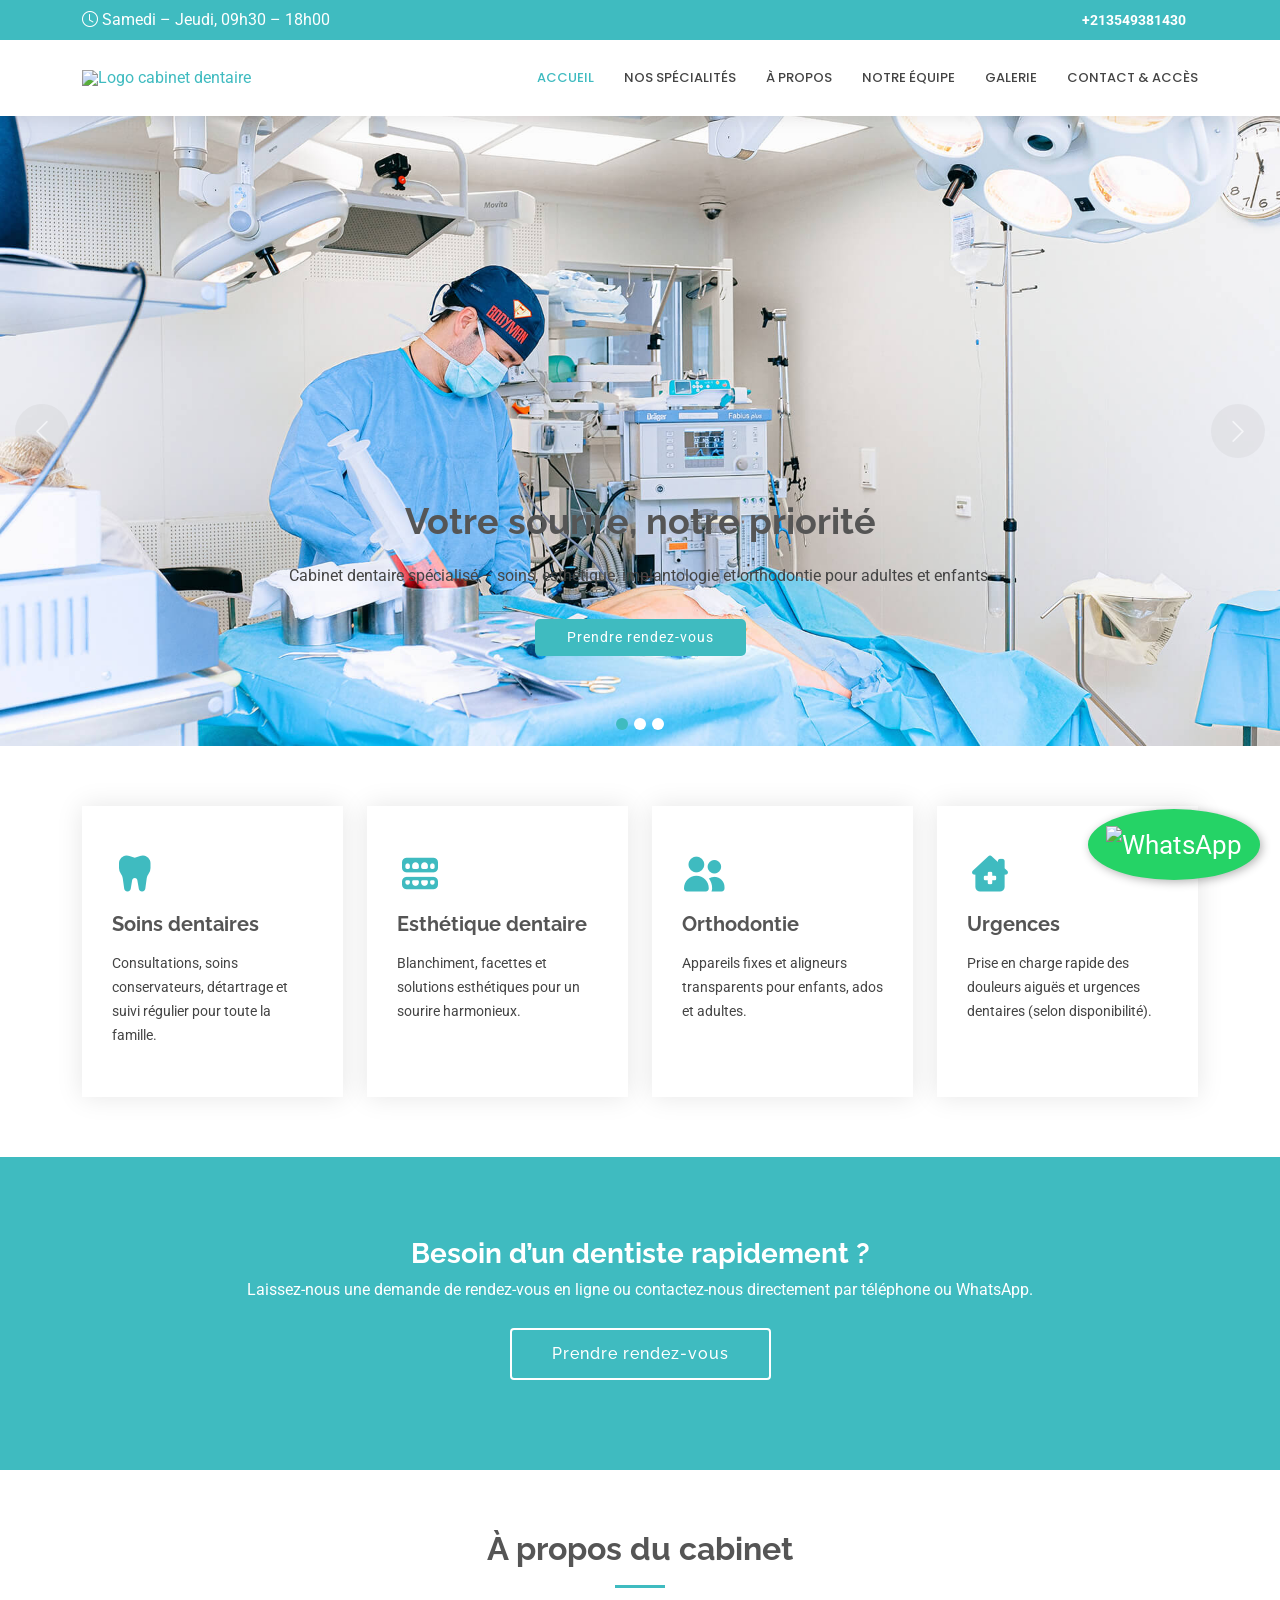
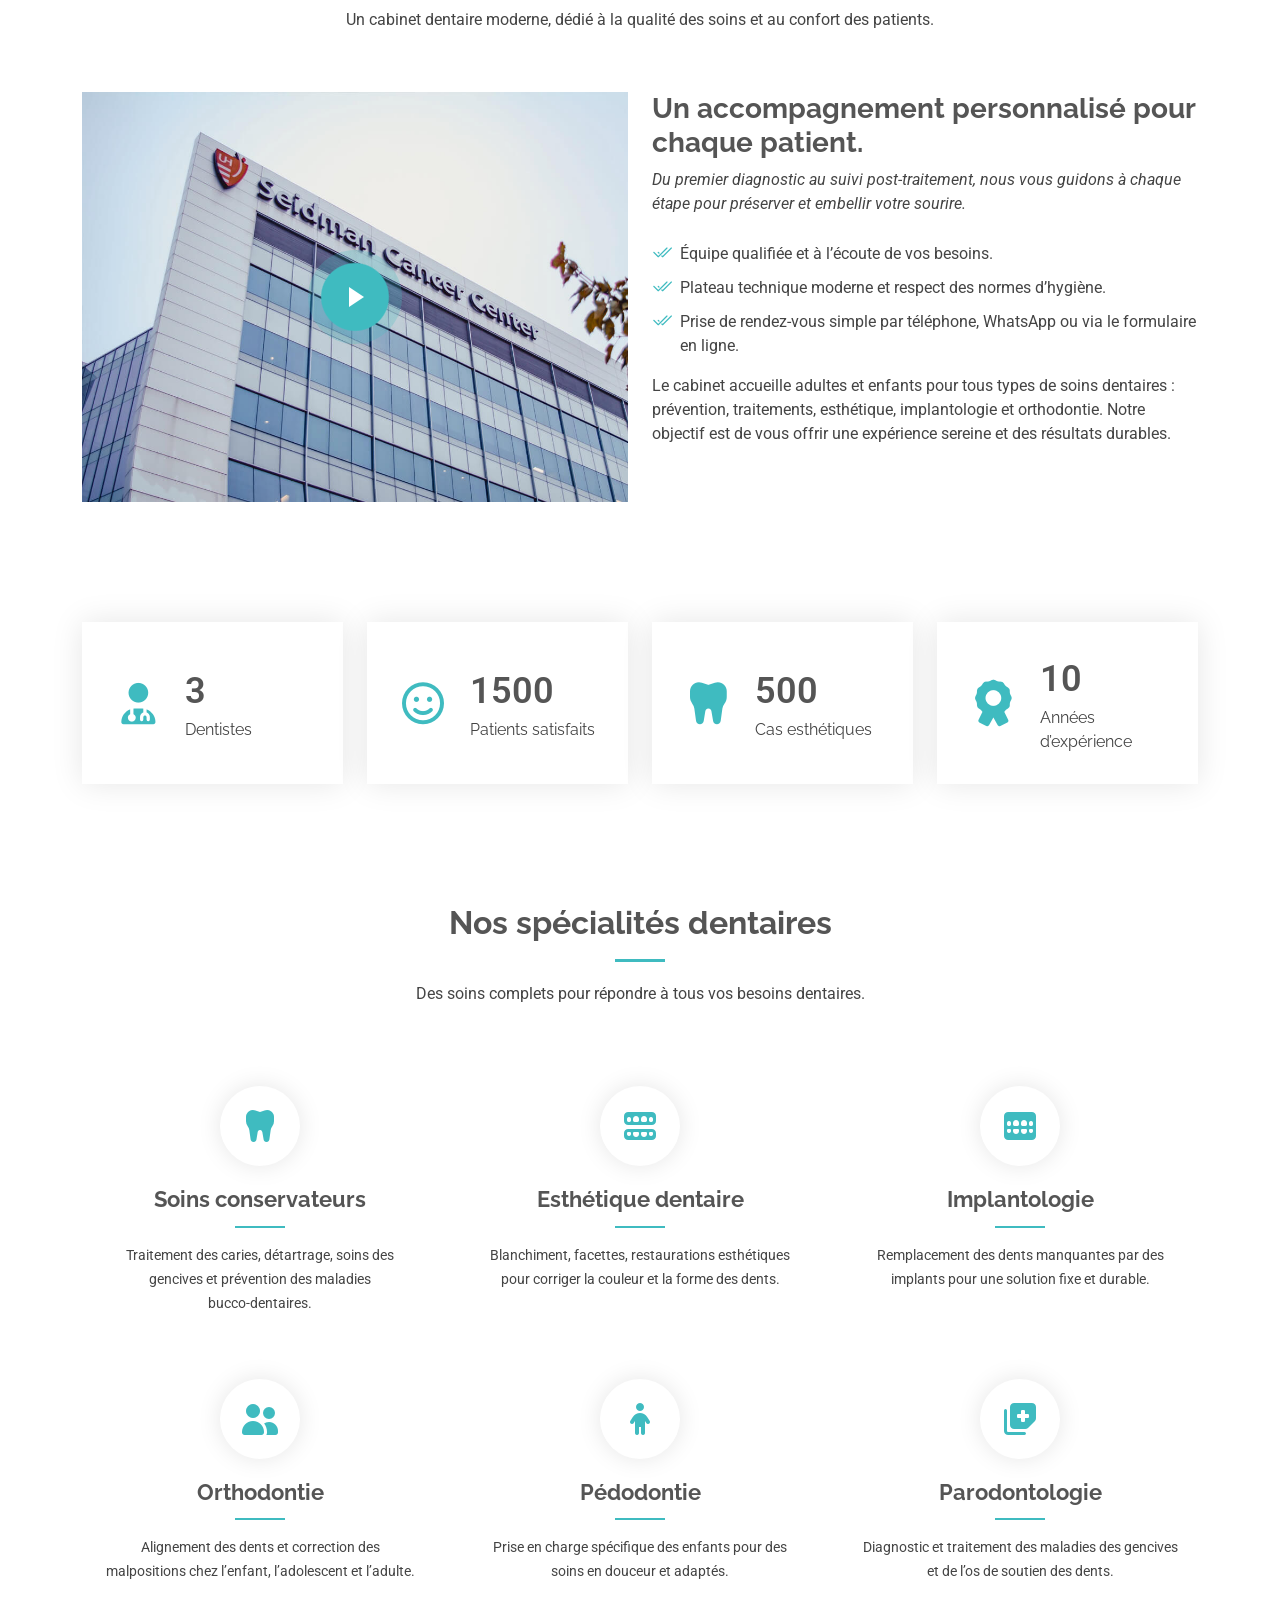
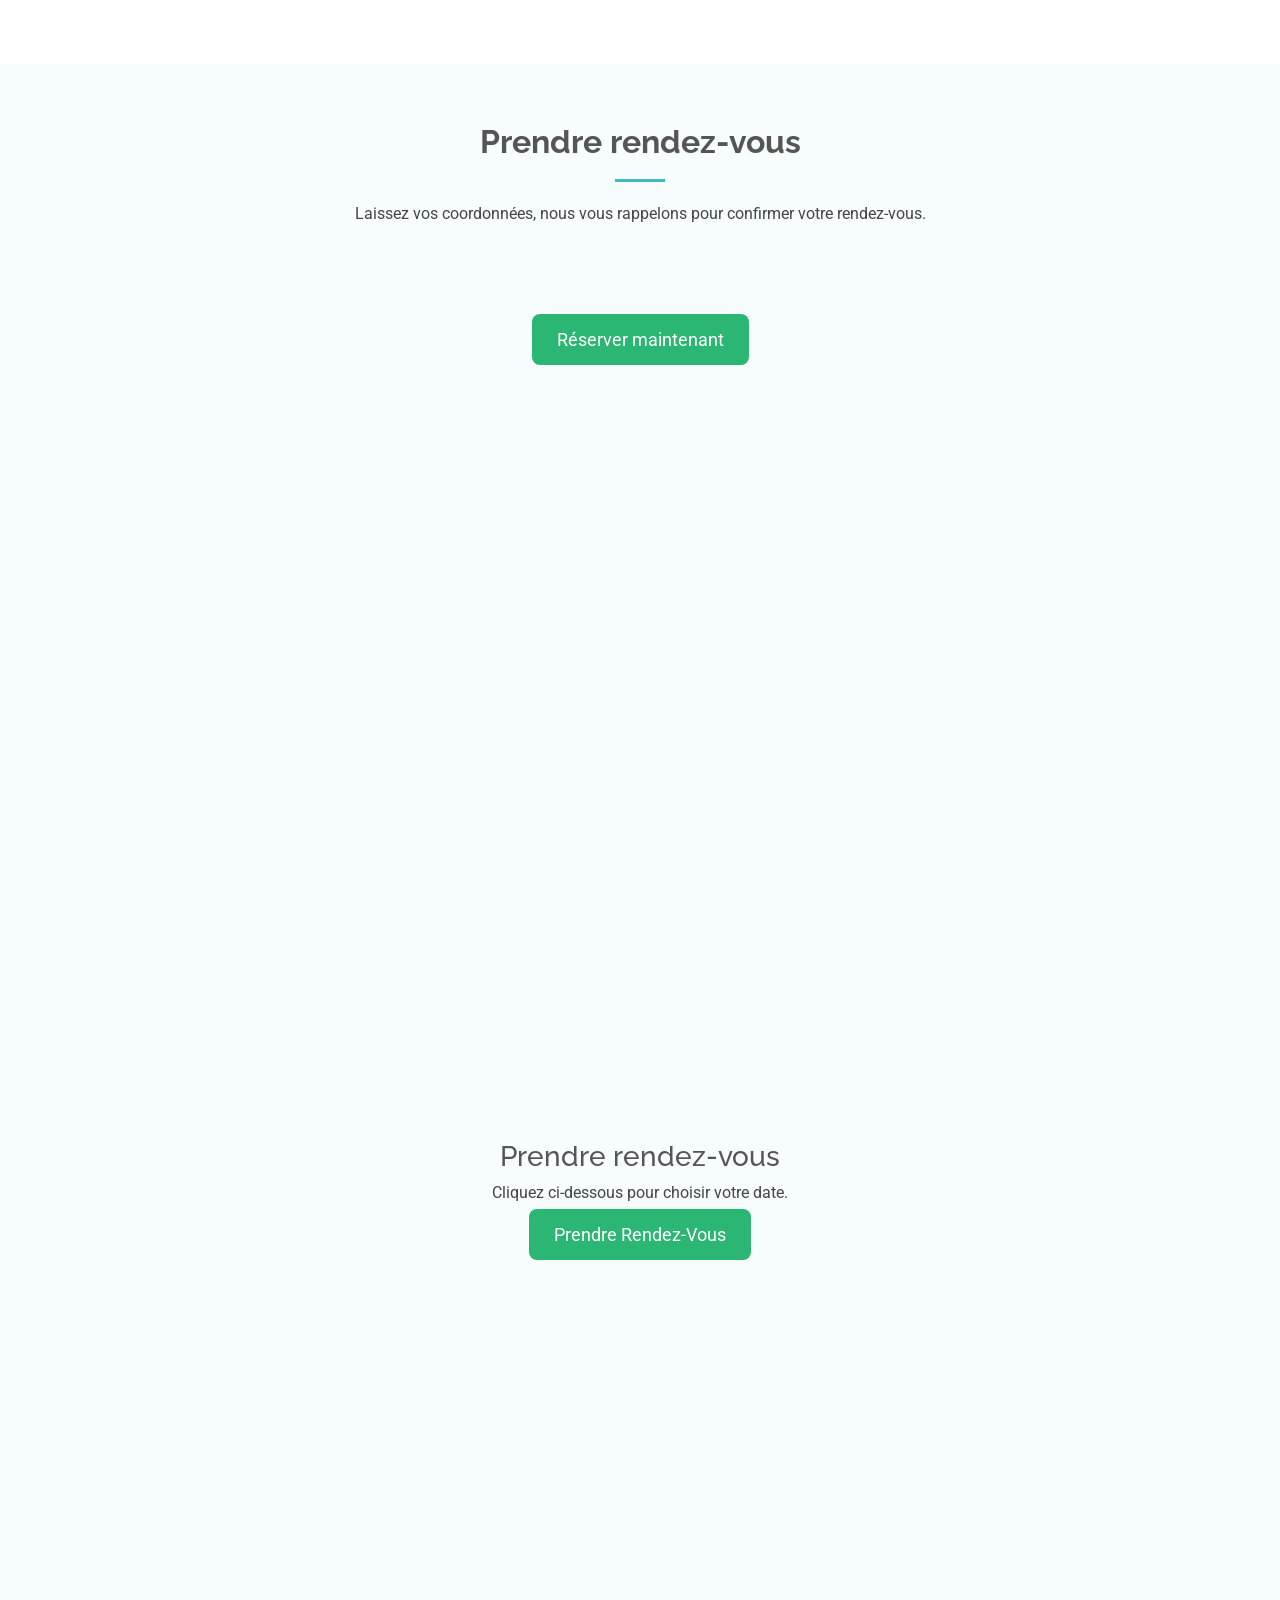
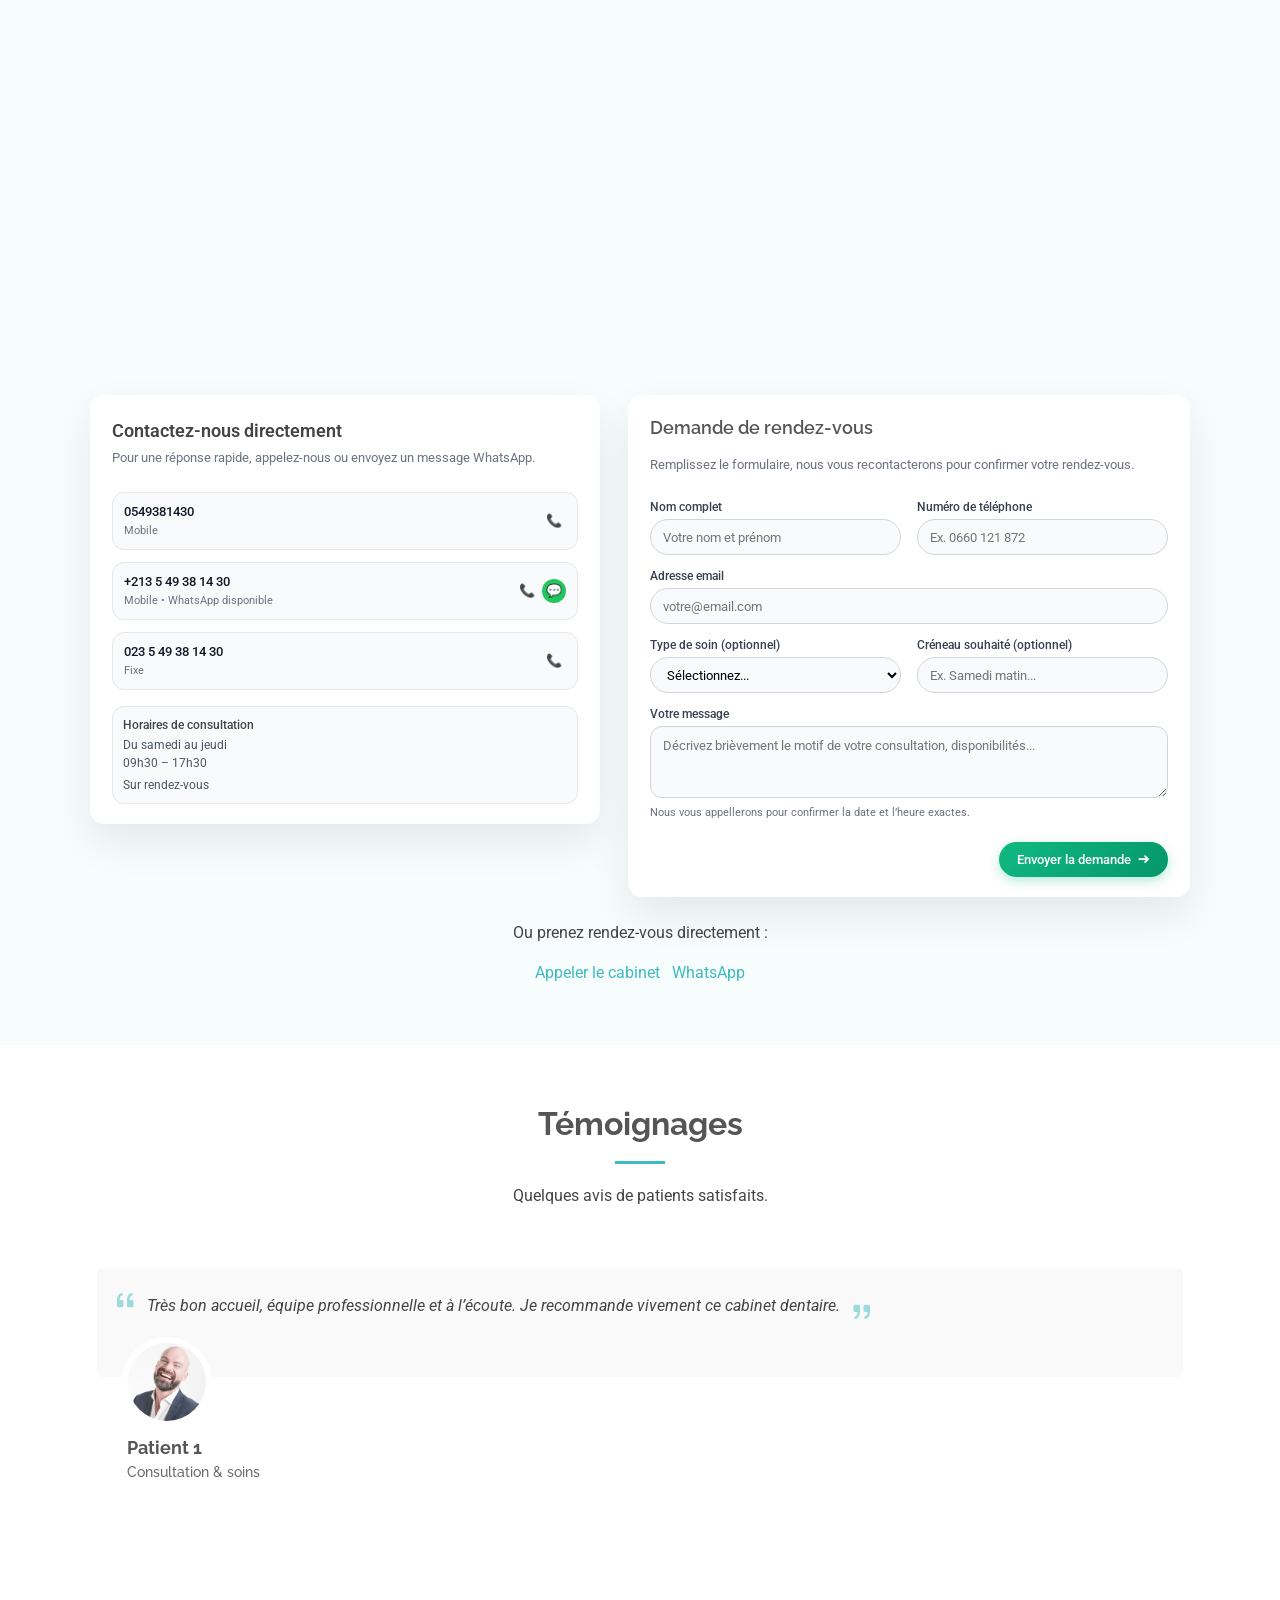
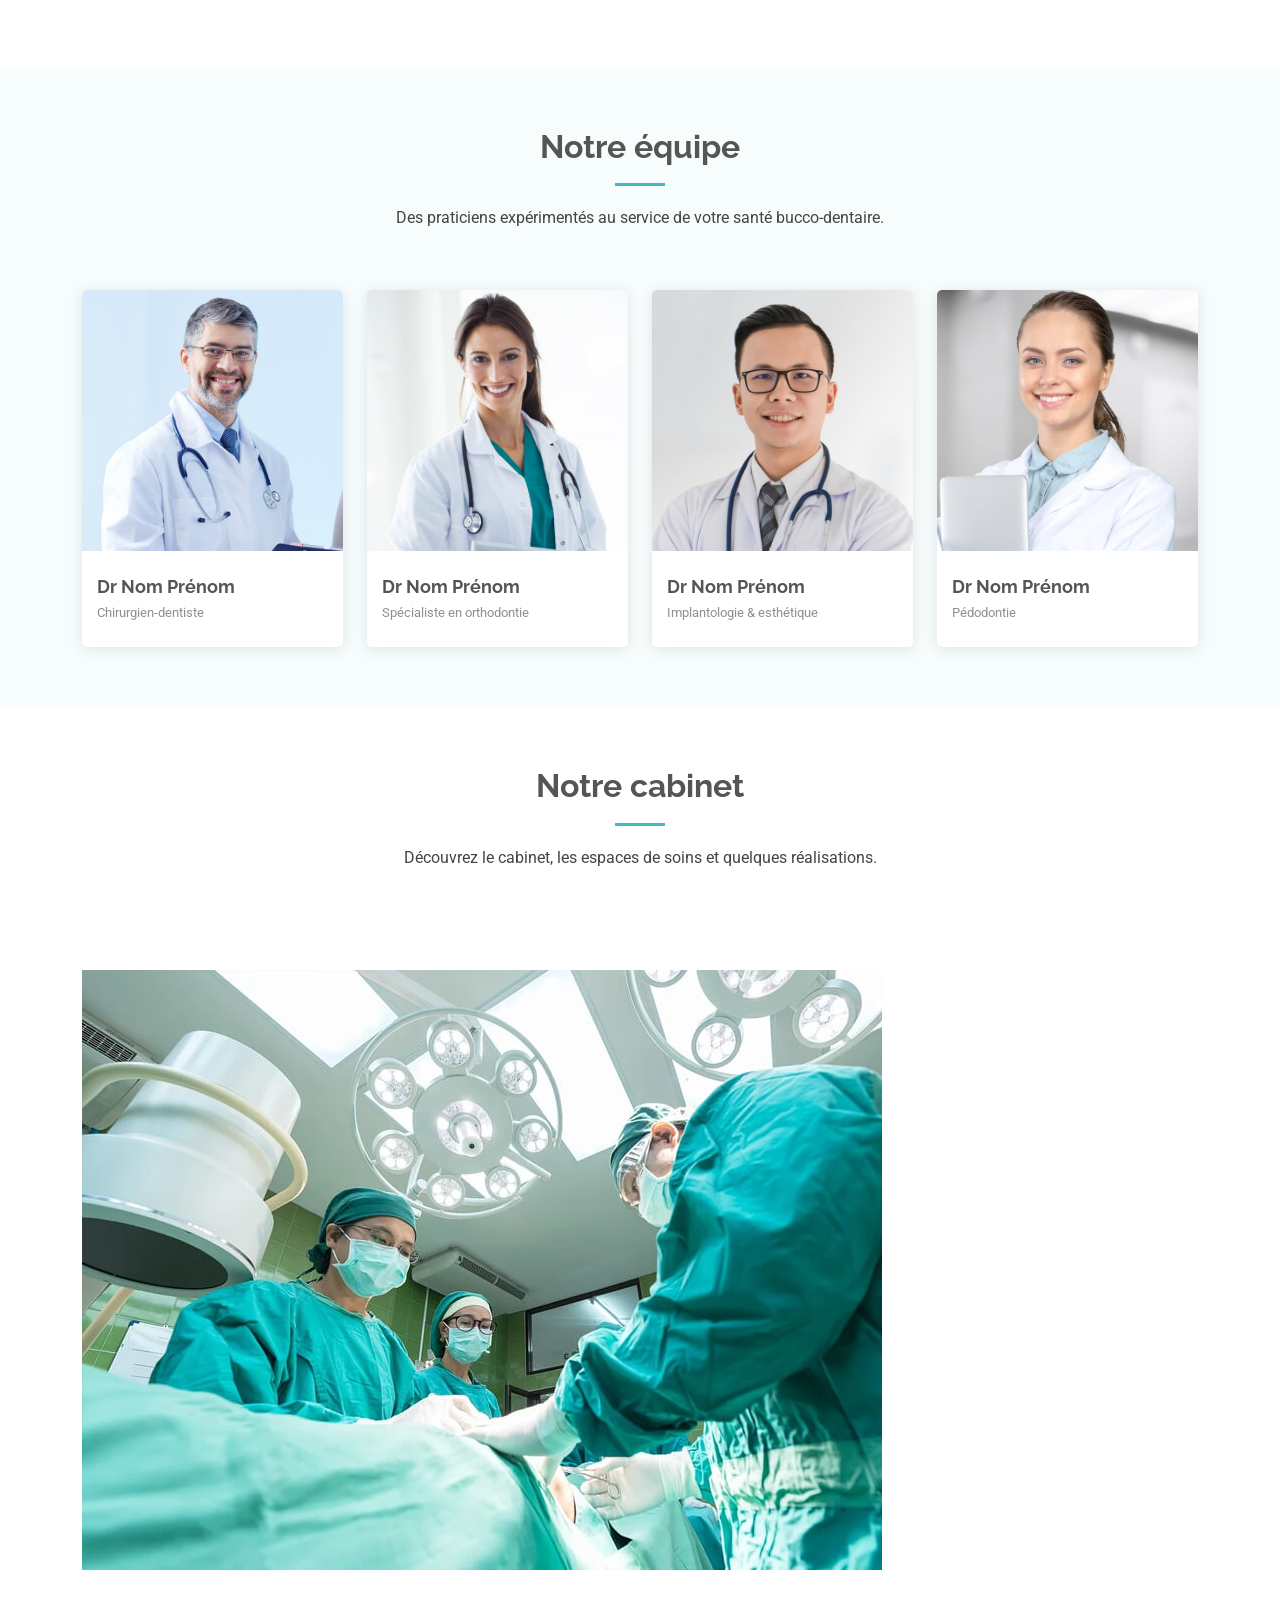
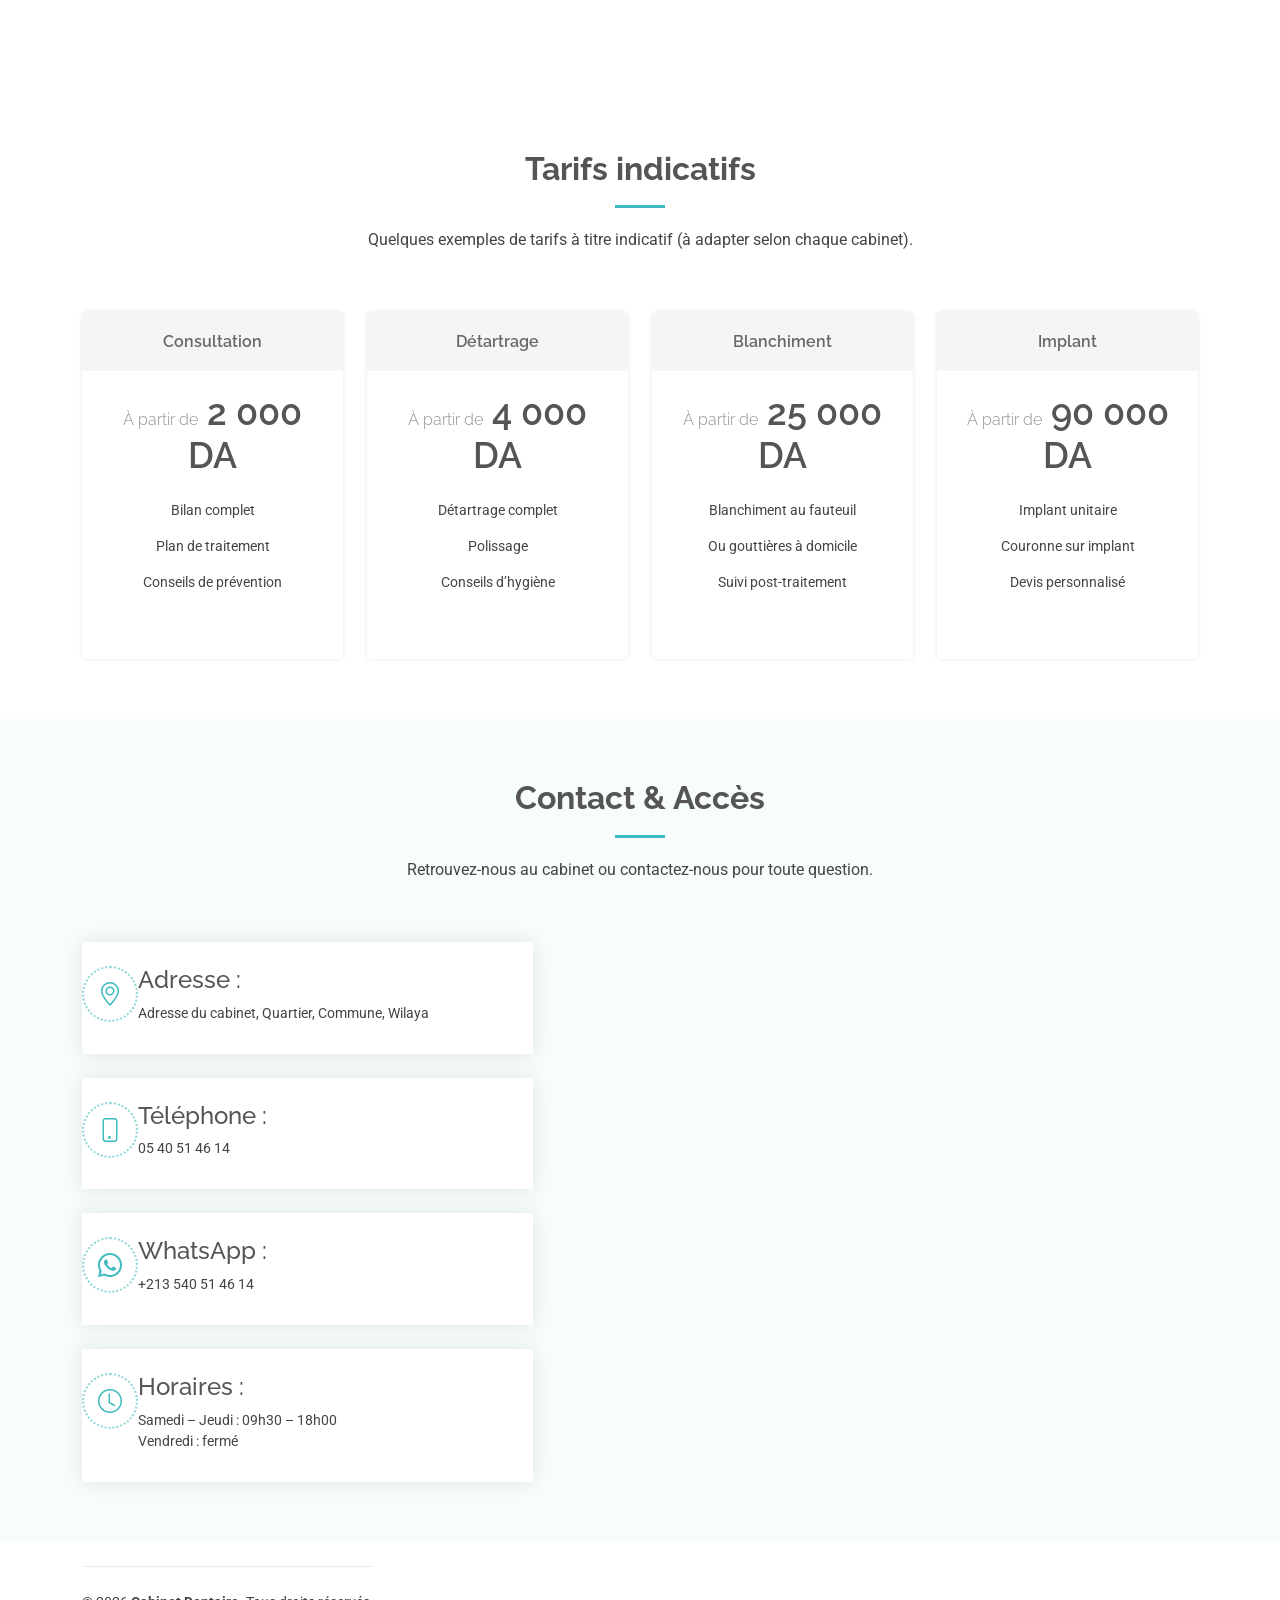
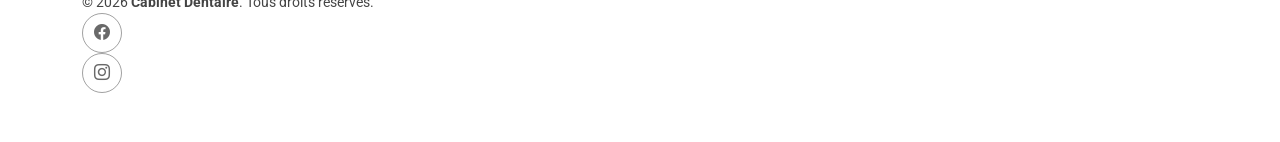
==== commit 638308b3: "update" ====
--- a/index.html
+++ b/index.html
@@ -68,9 +68,9 @@
           <i class="bi bi-clock me-1"></i> Samedi – Jeudi, 09h30 – 18h00
         </div>
       
-<a href="tel:+213540514614" 
+<a href="tel:+213549381430" 
    style="
-     background:#2bb673;
+     
      color:white;
      padding:5px 12px;
      border-radius:5px;
@@ -81,7 +81,7 @@
      transition: background 0.3s ;">
      <img src="https://img.icons8.com/ios-filled/24/ffffff/phone.png" 
        style="margin-right:5px; width:16px; height:16px;">
-  Appelez-nous 
+      +213549381430
 </a>
 <style>
 a[href^="tel:"]:hover {
@@ -109,7 +109,7 @@
           <i class="mobile-nav-toggle d-xl-none bi bi-list"></i>
         </nav>
 
-        <a class="cta-btn" href="#appointment">Prendre rendez-vous</a>
+       
       </div>
     </div>
   </header>
@@ -123,32 +123,36 @@
 
         <div class="carousel-item active">
           <img src="assets/img/hero-carousel/hero-carousel-1.jpg" alt="Cabinet dentaire">
-          <div class="carousel-container">
-            <div class="container">
+         <div class="carousel-container">
+          <div class="container">
+            
               <h2 class="animate__animated animate__fadeInDown">Votre sourire, notre priorité</h2>
               <p class="animate__animated animate__fadeInUp">
                 Cabinet dentaire spécialisé – soins, esthétique, implantologie et orthodontie pour adultes et enfants.
               </p>
               <a href="#appointment" class="btn-get-started animate__animated animate__fadeInUp">Prendre rendez-vous</a>
             </div>
-          </div>
+         </div>
         </div>
 
         <div class="carousel-item">
           <img src="assets/img/hero-carousel/hero-carousel-2.jpg" alt="Salle de soins">
-          <div class="carousel-container">
-            <div class="container">
+        <div class="carousel-container">
+          <div class="container">
+            
               <h2>Équipe expérimentée & équipements modernes</h2>
               <p>Une prise en charge complète, du diagnostic au suivi, dans un environnement agréable et rassurant.</p>
               <a href="#services" class="btn-get-started">Découvrir nos soins</a>
             </div>
           </div>
+          
         </div>
 
         <div class="carousel-item">
           <img src="assets/img/hero-carousel/hero-carousel-3.jpg" alt="Sourire esthétique">
-          <div class="carousel-container">
-            <div class="container">
+        <div class="carousel-container">
+          <div class="container">
+            
               <h2>Esthétique dentaire & implantologie</h2>
               <p>Retrouvez un sourire harmonieux grâce aux dernières techniques d’esthétique et d’implantologie.</p>
               <a href="#appointment" class="btn-get-started">Demander une consultation</a>
--- a/assets/css/main.css
+++ b/assets/css/main.css
@@ -857,20 +857,17 @@
 }
 
 .hero .container {
-  background: color-mix(in srgb, var(--surface-color), transparent 10%);
   position: relative;
   text-align: center;
   padding-top: 30px;
   padding-bottom: 30px;
   margin-bottom: 50px;
-  border-top: 4px solid var(--accent-color);
   z-index: 3;
 }
 
 @media (max-width: 1200px) {
   .hero .container {
-    margin-left: 50px;
-    margin-right: 50px;
+    align-content: center;
   }
 }
 
@@ -883,6 +880,21 @@
 @media (max-width: 768px) {
   .hero h2 {
     font-size: 30px;
+    
+  }
+}
+
+.hero p {
+  margin-bottom: 20px;
+  font-size: 16px;
+  line-height: 1.6;
+  color: var(--default-color);
+}
+
+@media (max-width: 768px) {
+  .hero p {
+    font-size: 14px;
+    
   }
 }
 
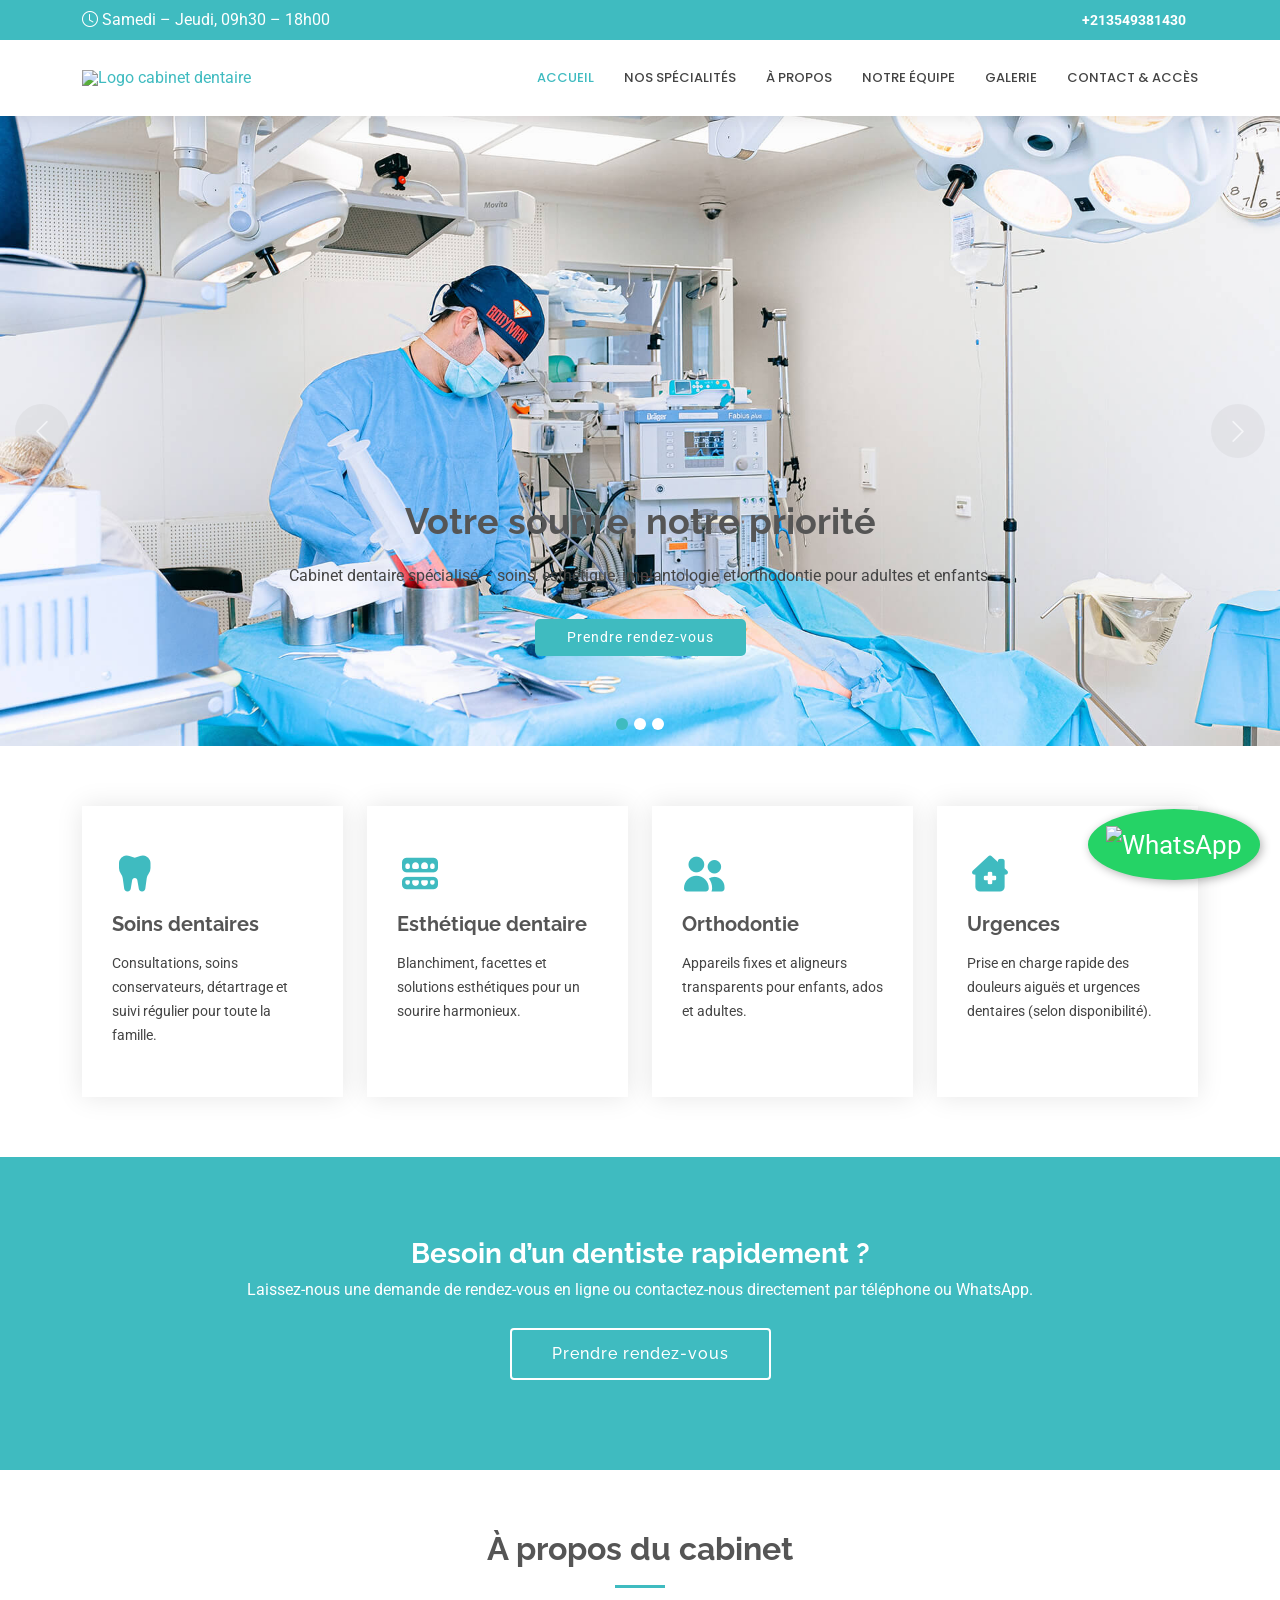
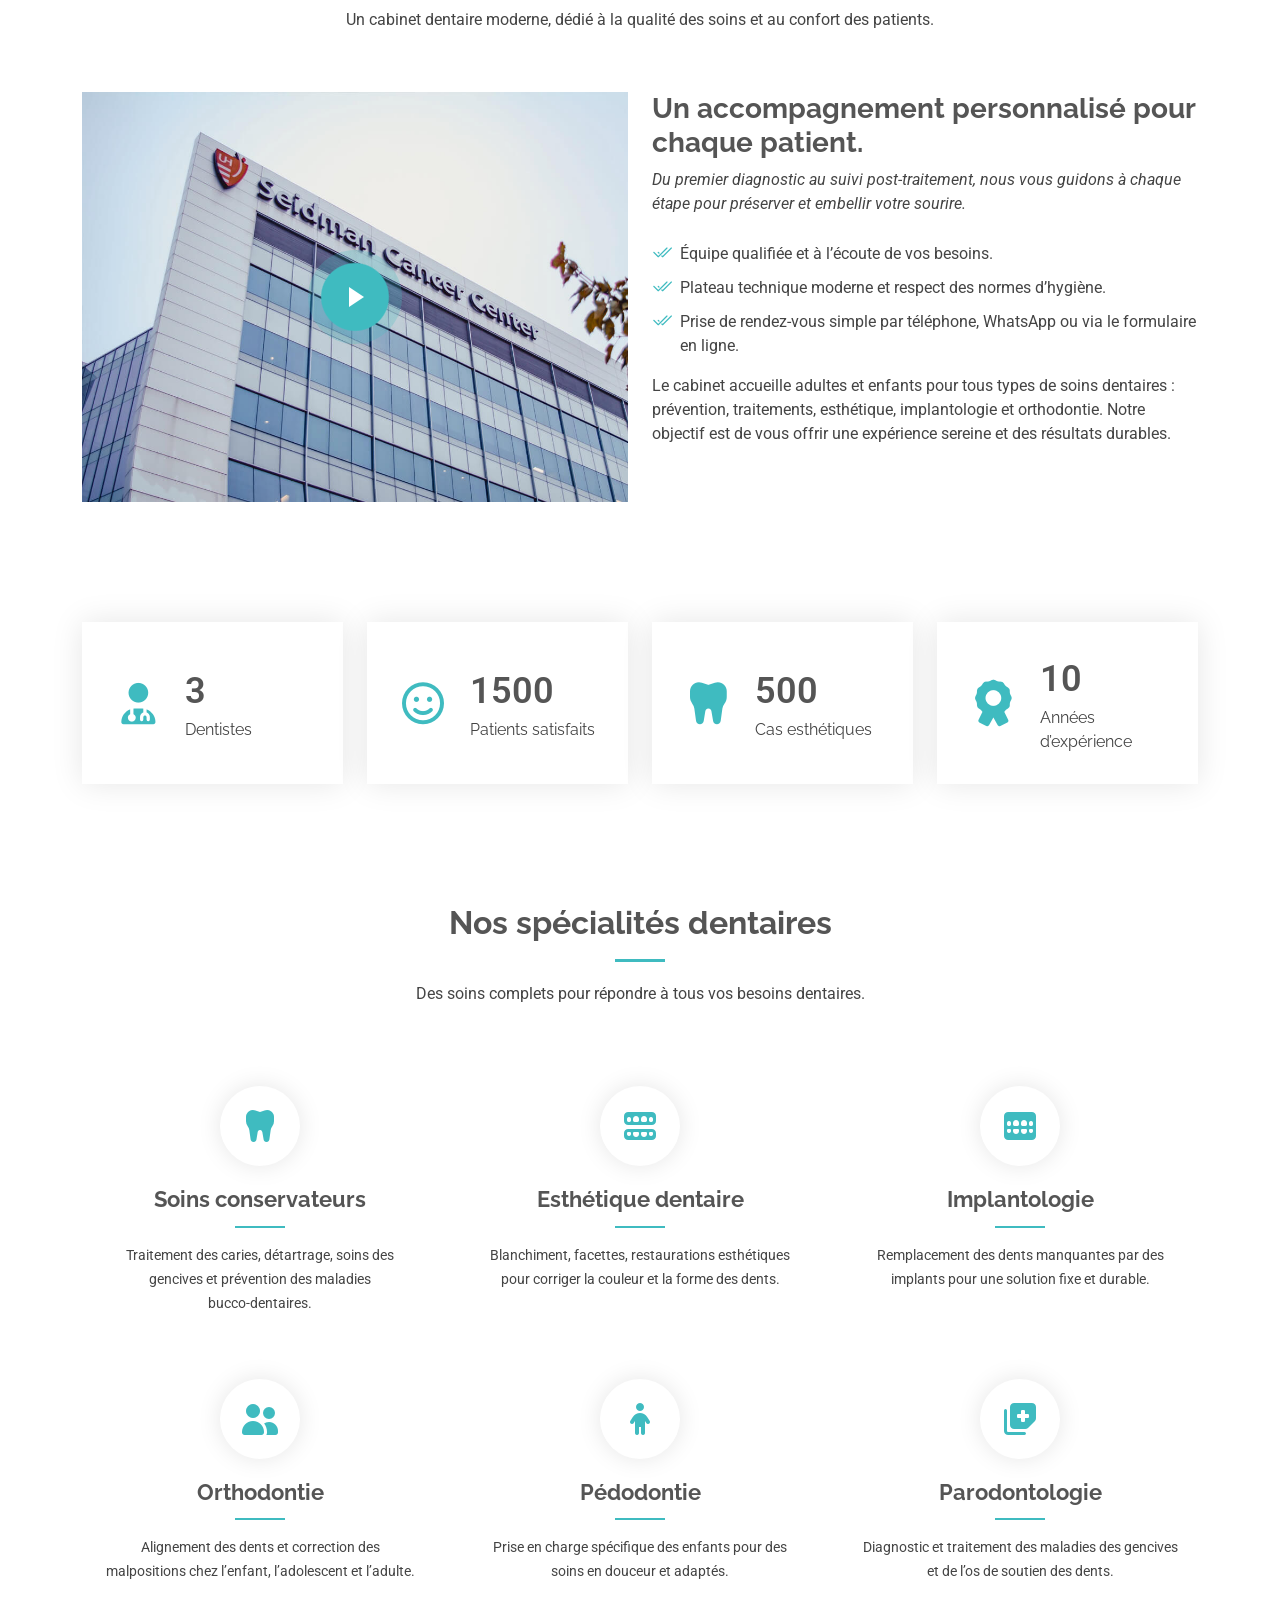
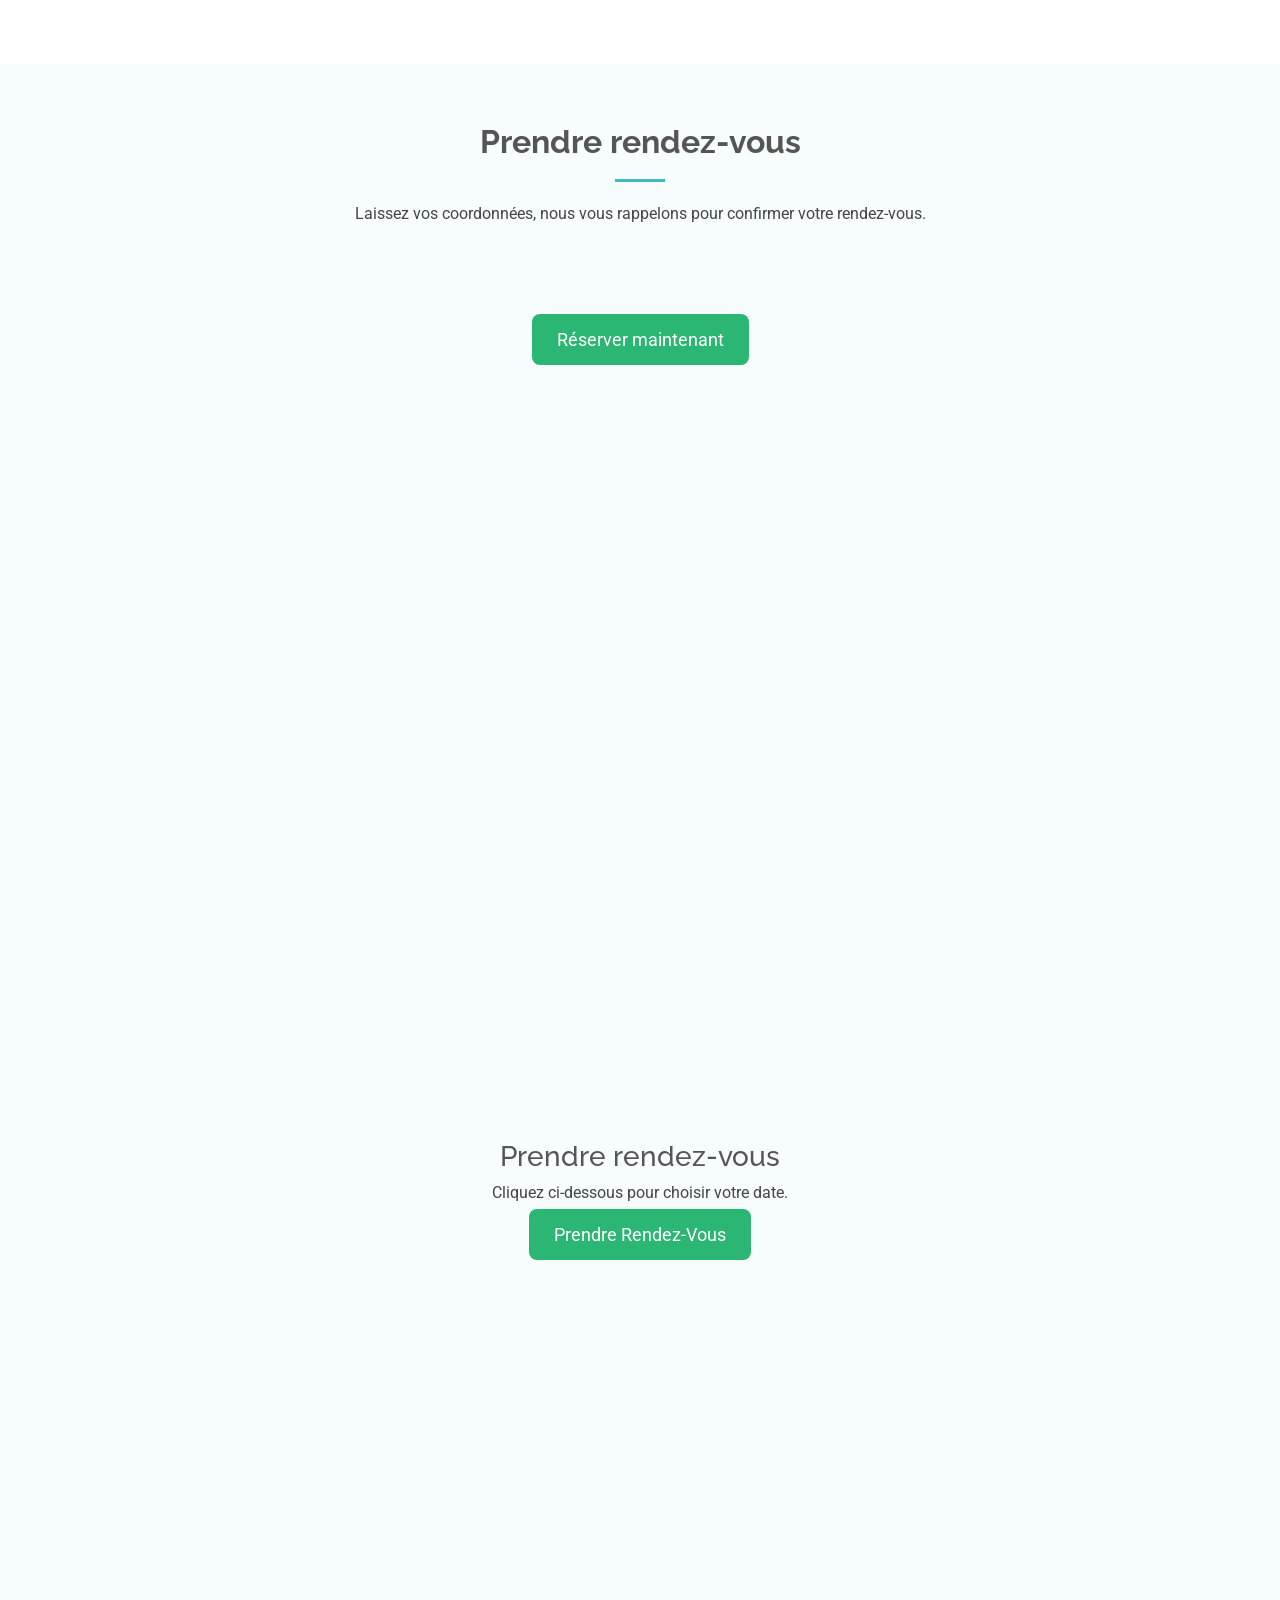
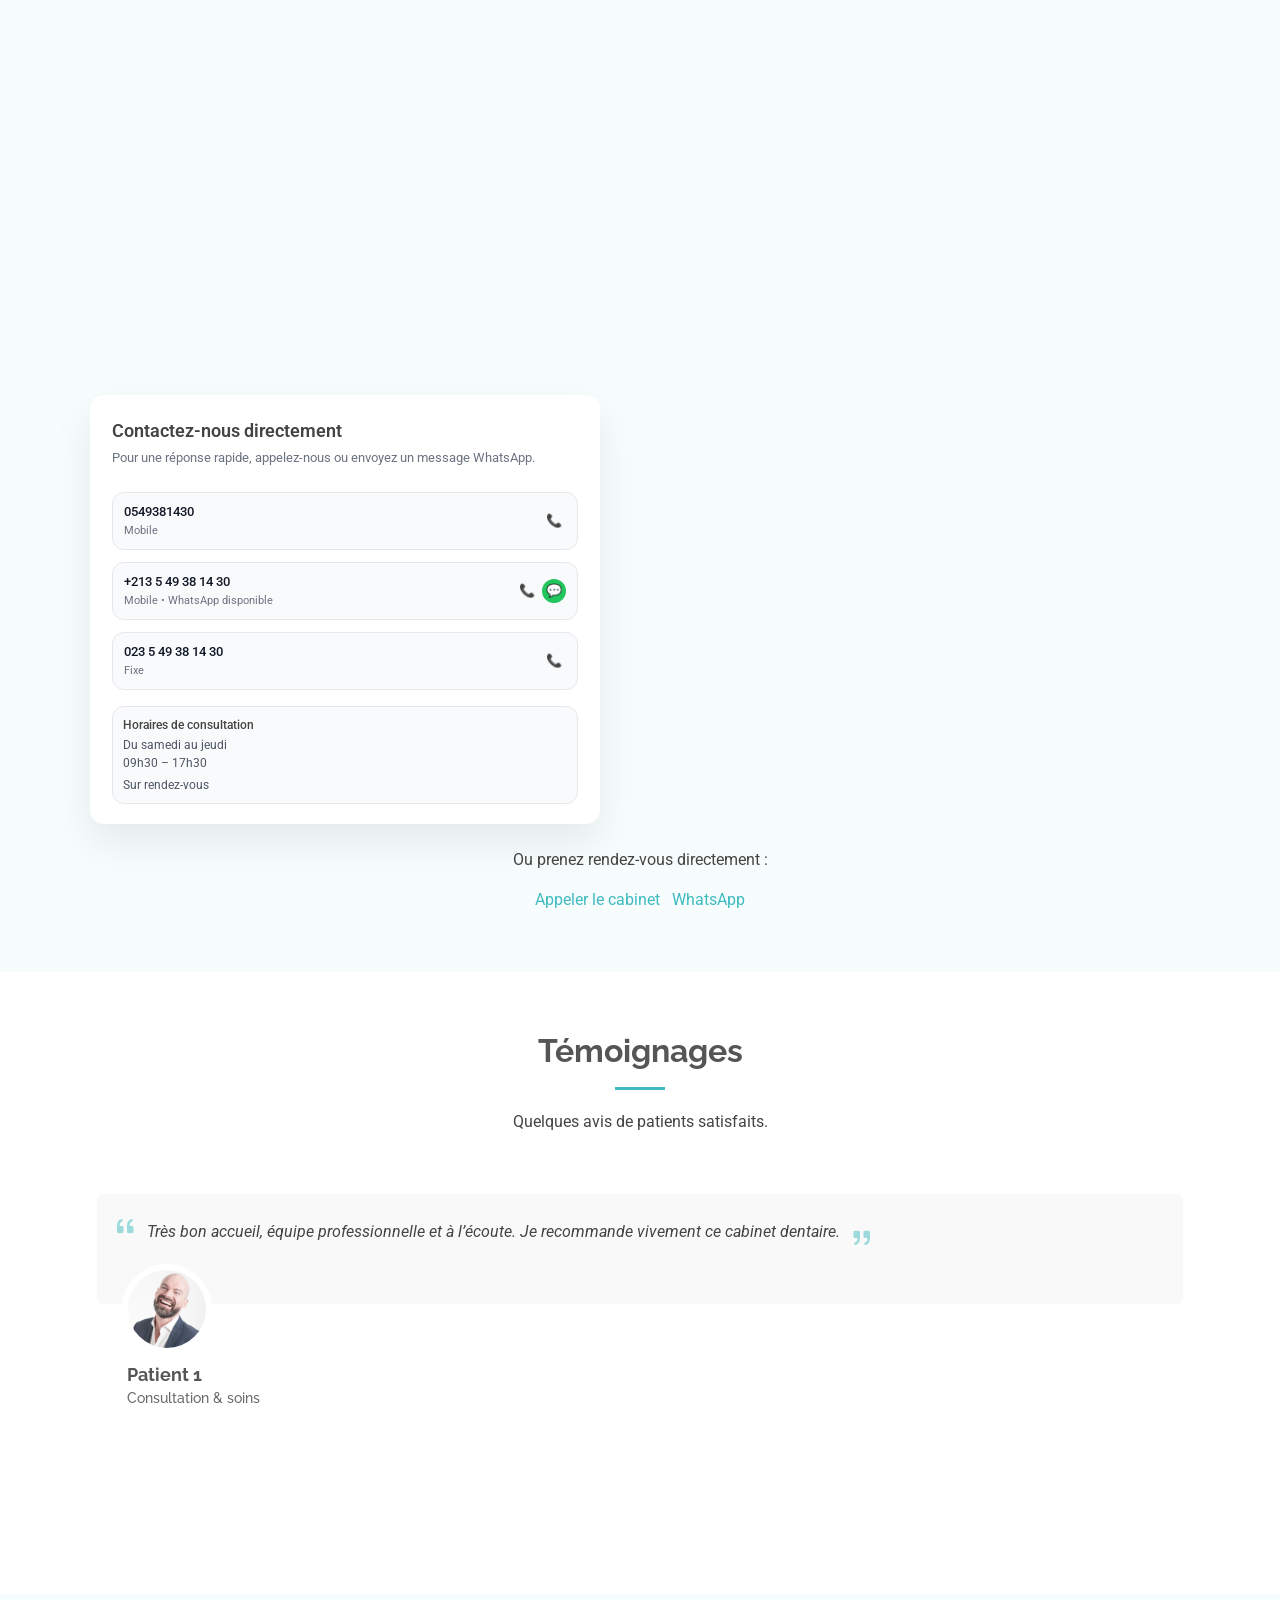
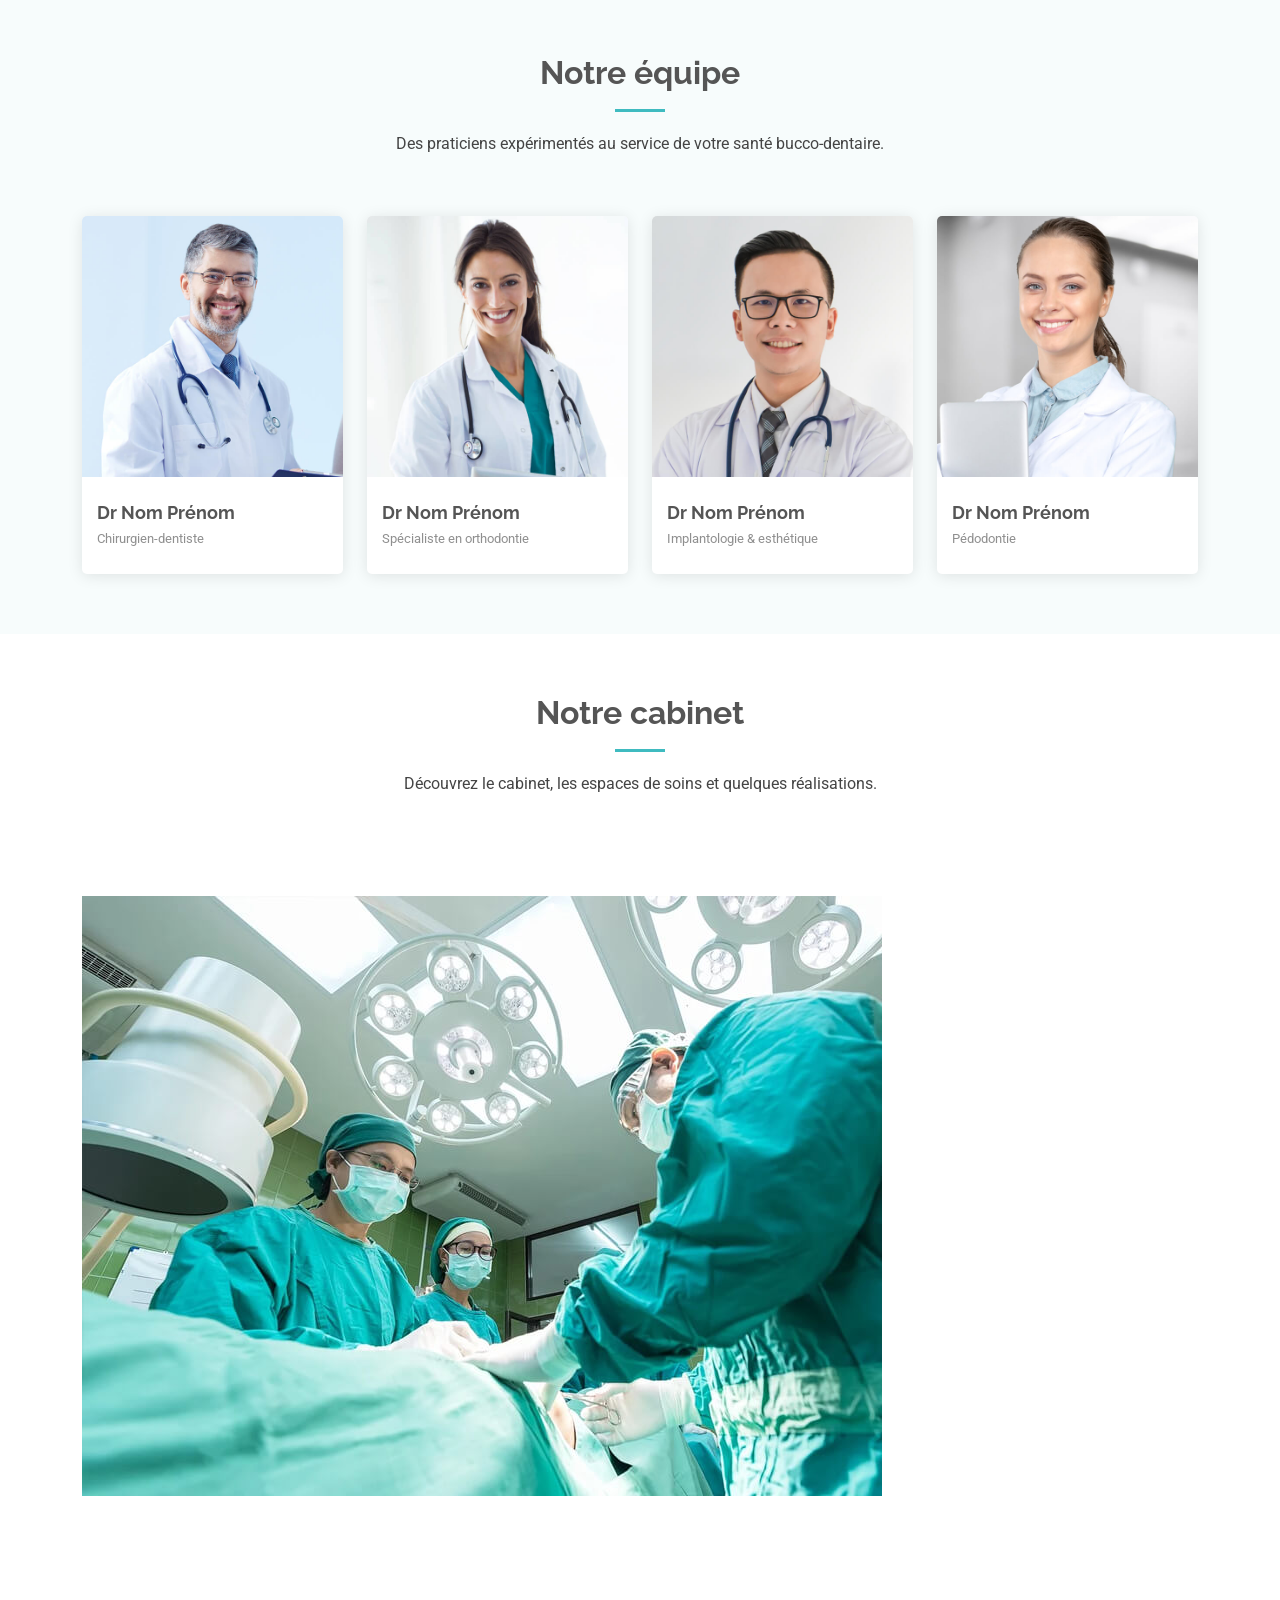
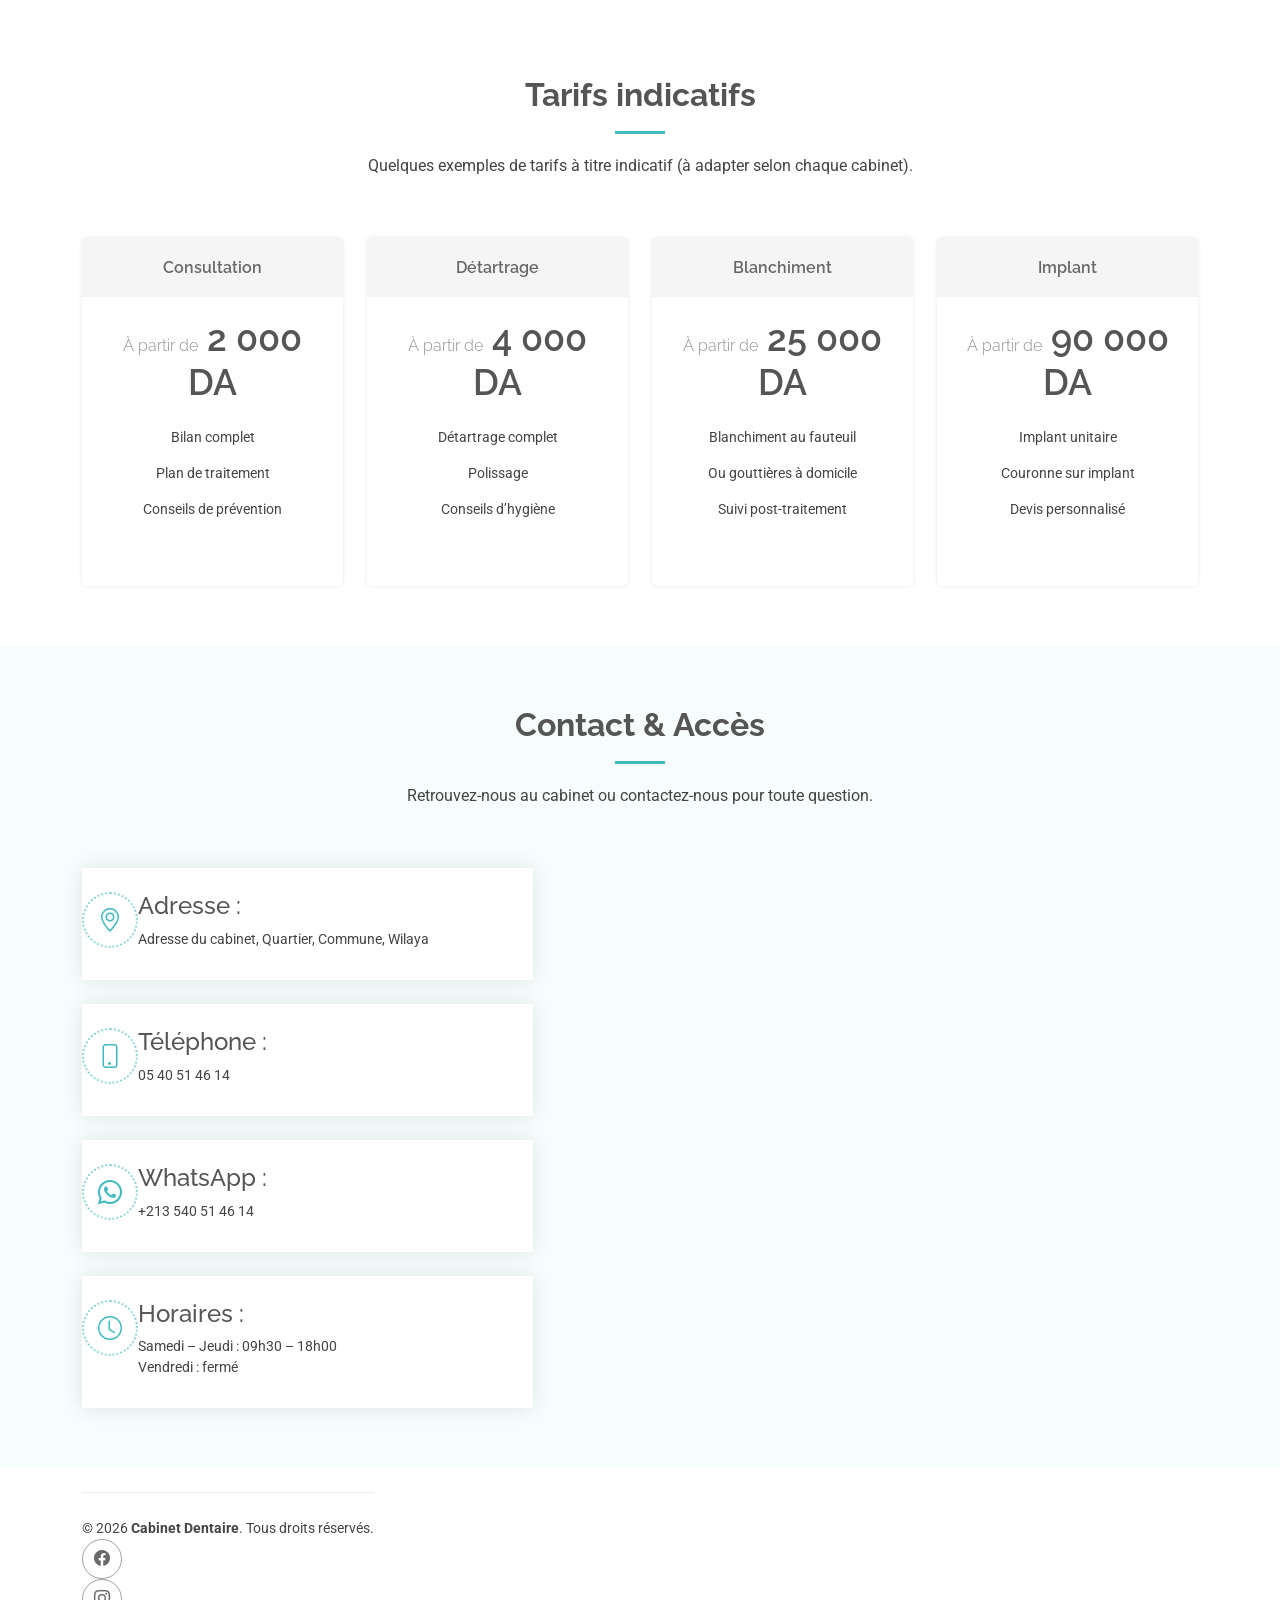
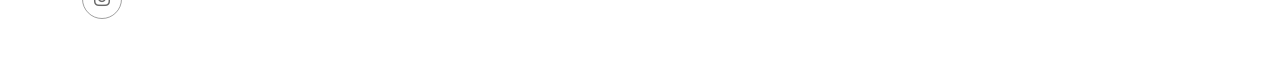
==== commit 5bbfcc42: "update" ====
--- a/index.html
+++ b/index.html
@@ -507,78 +507,18 @@
     <div class="hours-line" style="font-size:12px;margin-top:4px;">Sur rendez-vous</div>
   </div>
 </aside>
-    
-    
-    
-    <div class="form-card">
-      <h1 class="form-title">Demande de rendez-vous</h1>
-      <p class="form-subtitle">
-        Remplissez le formulaire, nous vous recontacterons pour confirmer votre rendez-vous.
-      </p>
-
-      <form action="https://formsubmit.co/ayoublagha2005@gmail.com" method="POST">
-        <!-- FormSubmit config -->
-        <input type="hidden" name="_captcha" value="false" />
-        <input type="hidden" name="_template" value="table" />
-        <input type="hidden" name="_subject" value="Nouvelle demande de rendez-vous" />
-        <input type="hidden" name="_next" value="https://votre-site.com/merci" />
-
-        <div class="field">
-          <label for="name">Nom complet</label>
-          <input id="name" name="Nom complet" type="text" required placeholder="Votre nom et prénom" />
-        </div>
-
-        <div class="field">
-          <label for="phone">Numéro de téléphone</label>
-          <input id="phone" name="Téléphone" type="tel" required placeholder="Ex. 0660 121 872" />
-        </div>
-
-        <div class="field full">
-          <label for="email">Adresse email</label>
-          <input id="email" name="Email" type="email" required placeholder="votre@email.com" />
-        </div>
-
-        <div class="field">
-          <label for="care">Type de soin (optionnel)</label>
-          <select id="care" name="Type de soin">
-            <option value="">Sélectionnez...</option>
-            <option>Consultation</option>
-            <option>Détartrage</option>
-            <option>Blanchiment</option>
-            <option>Orthodontie</option>
-            <option>Autre</option>
-          </select>
-        </div>
-
-        <div class="field">
-          <label for="time">Créneau souhaité (optionnel)</label>
-          <input id="time" name="Créneau souhaité" type="text" placeholder="Ex. Samedi matin..." />
-        </div>
-
-        <div class="field full">
-          <label for="message">Votre message</label>
-          <textarea
-            id="message"
-            name="Message"
-            placeholder="Décrivez brièvement le motif de votre consultation, disponibilités..."
-          ></textarea>
-          <div class="note">Nous vous appellerons pour confirmer la date et l’heure exactes.</div>
-        </div>
-
-        <div class="actions">
-          <button type="submit" class="submit-btn">
-            <span>Envoyer la demande</span>
-            <span class="arrow">➜</span>
-          </button>
-        </div>
-      </form>
-    </div>
-  </div>
+
+<script>
+// Show custom thank you + hide form
+
+</script>
+
+
 </main>
         <div class="text-center mt-4">
           <p>Ou prenez rendez-vous directement :</p>
-          <a href="tel:0540514614" class="cta-btn">Appeler le cabinet</a>
-          <a href="https://wa.me/213540514614" class="cta-btn ms-2">WhatsApp</a>
+          <a href="tel:0549381430" class="cta-btn">Appeler le cabinet</a>
+          <a href="https://wa.me/213549381430" class="cta-btn ms-2">WhatsApp</a>
         </div>
       </div>
     </section>
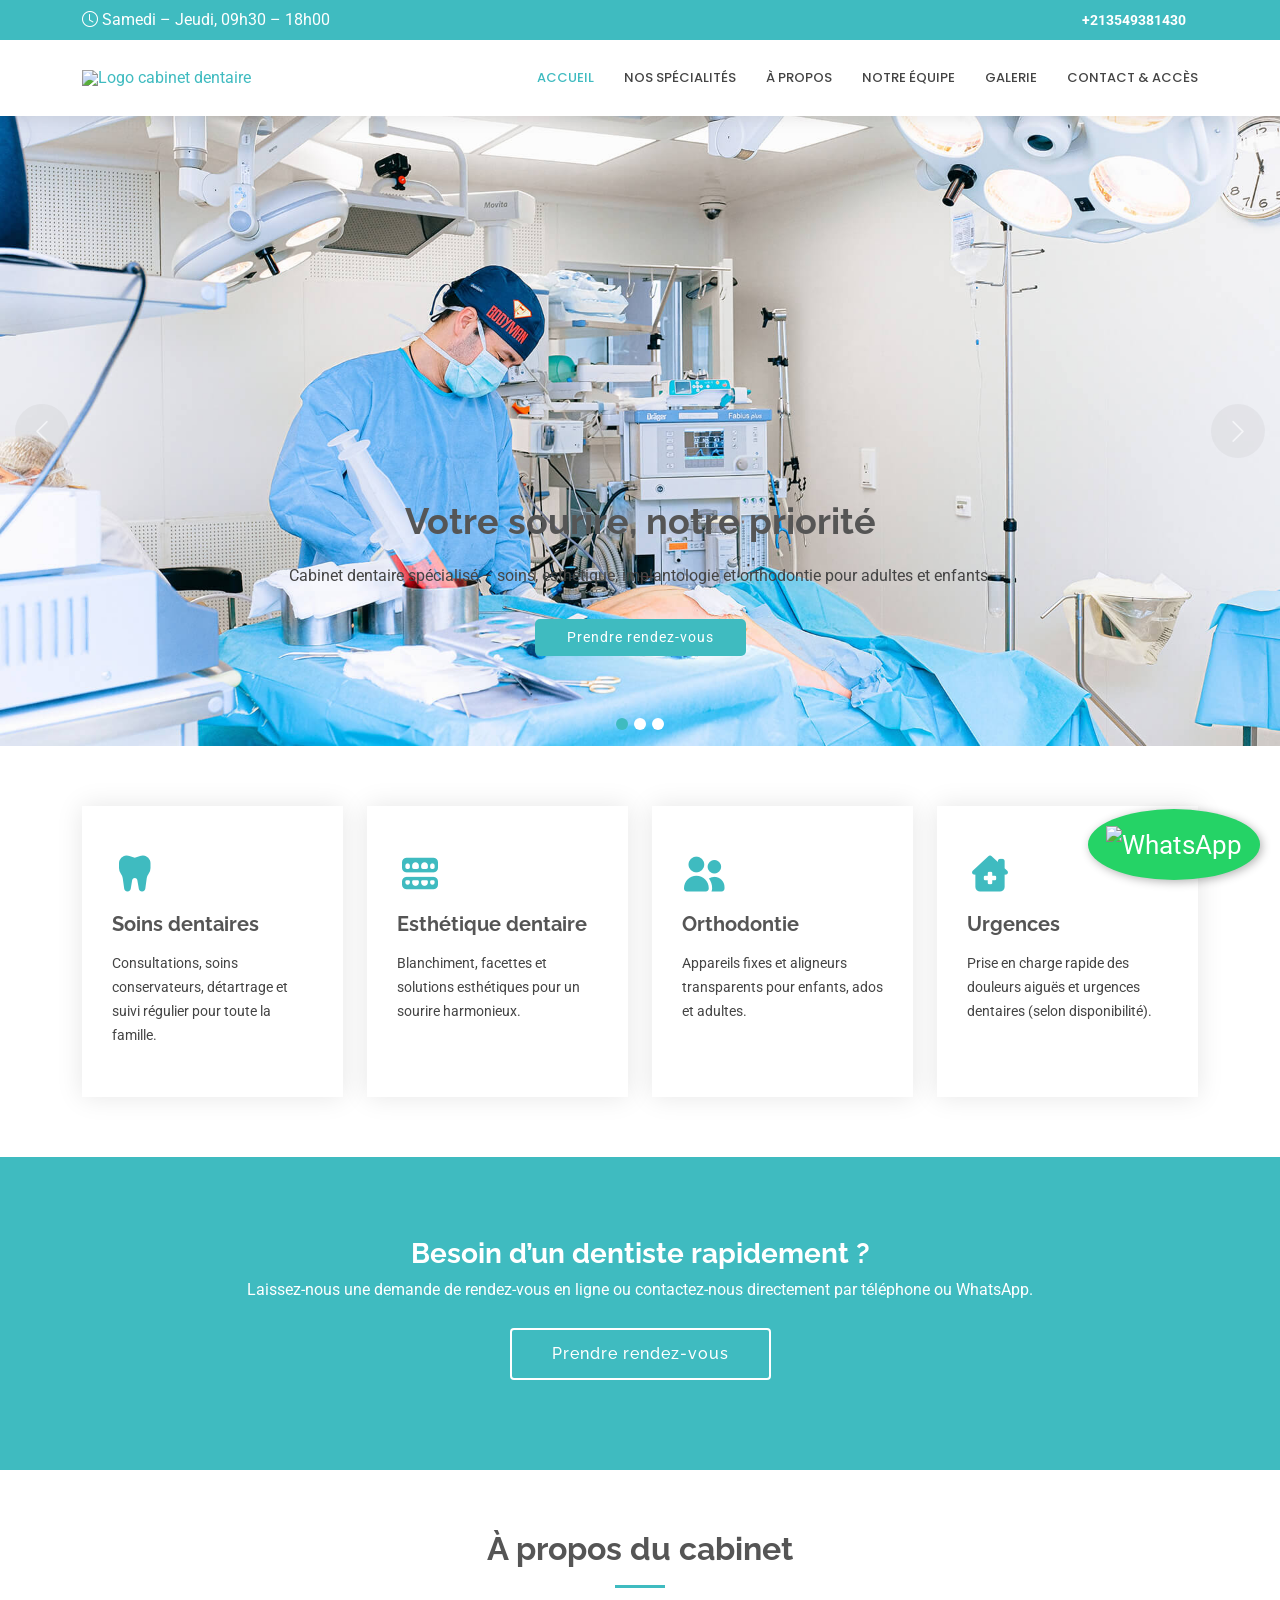
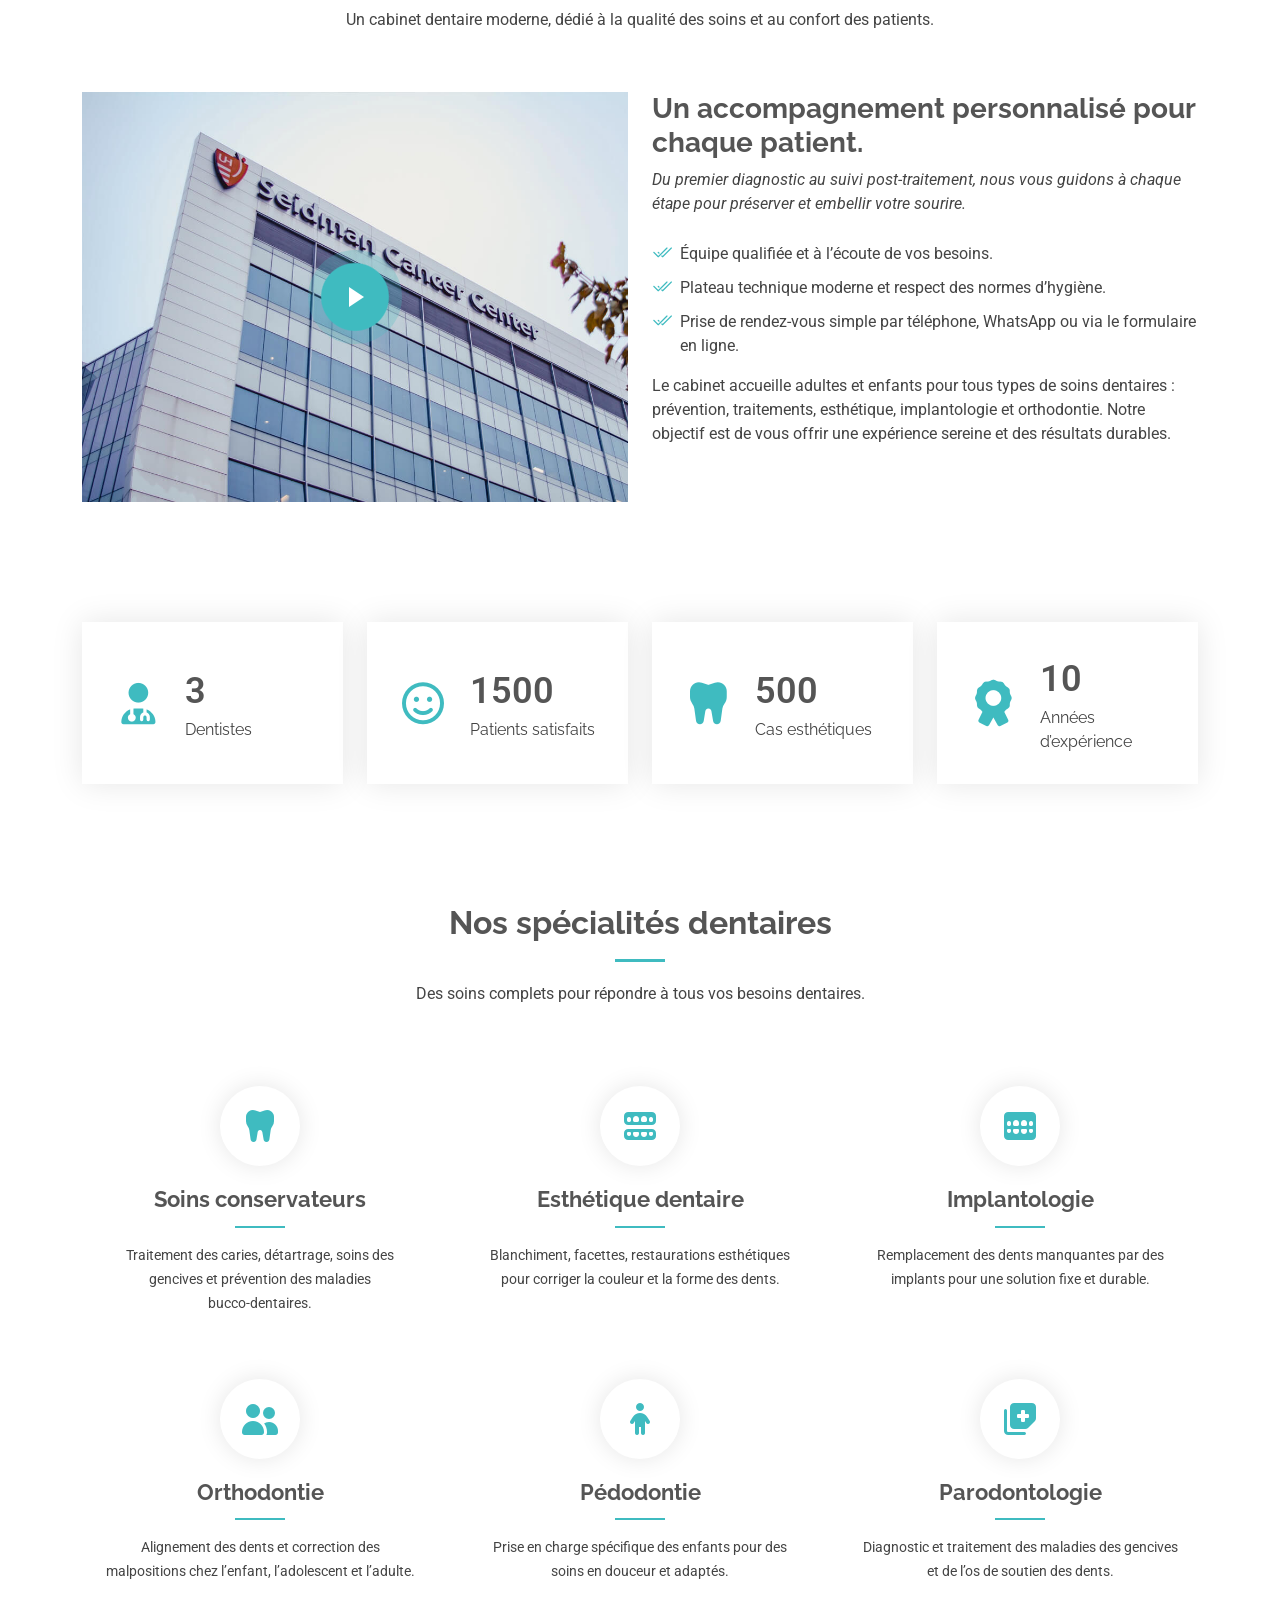
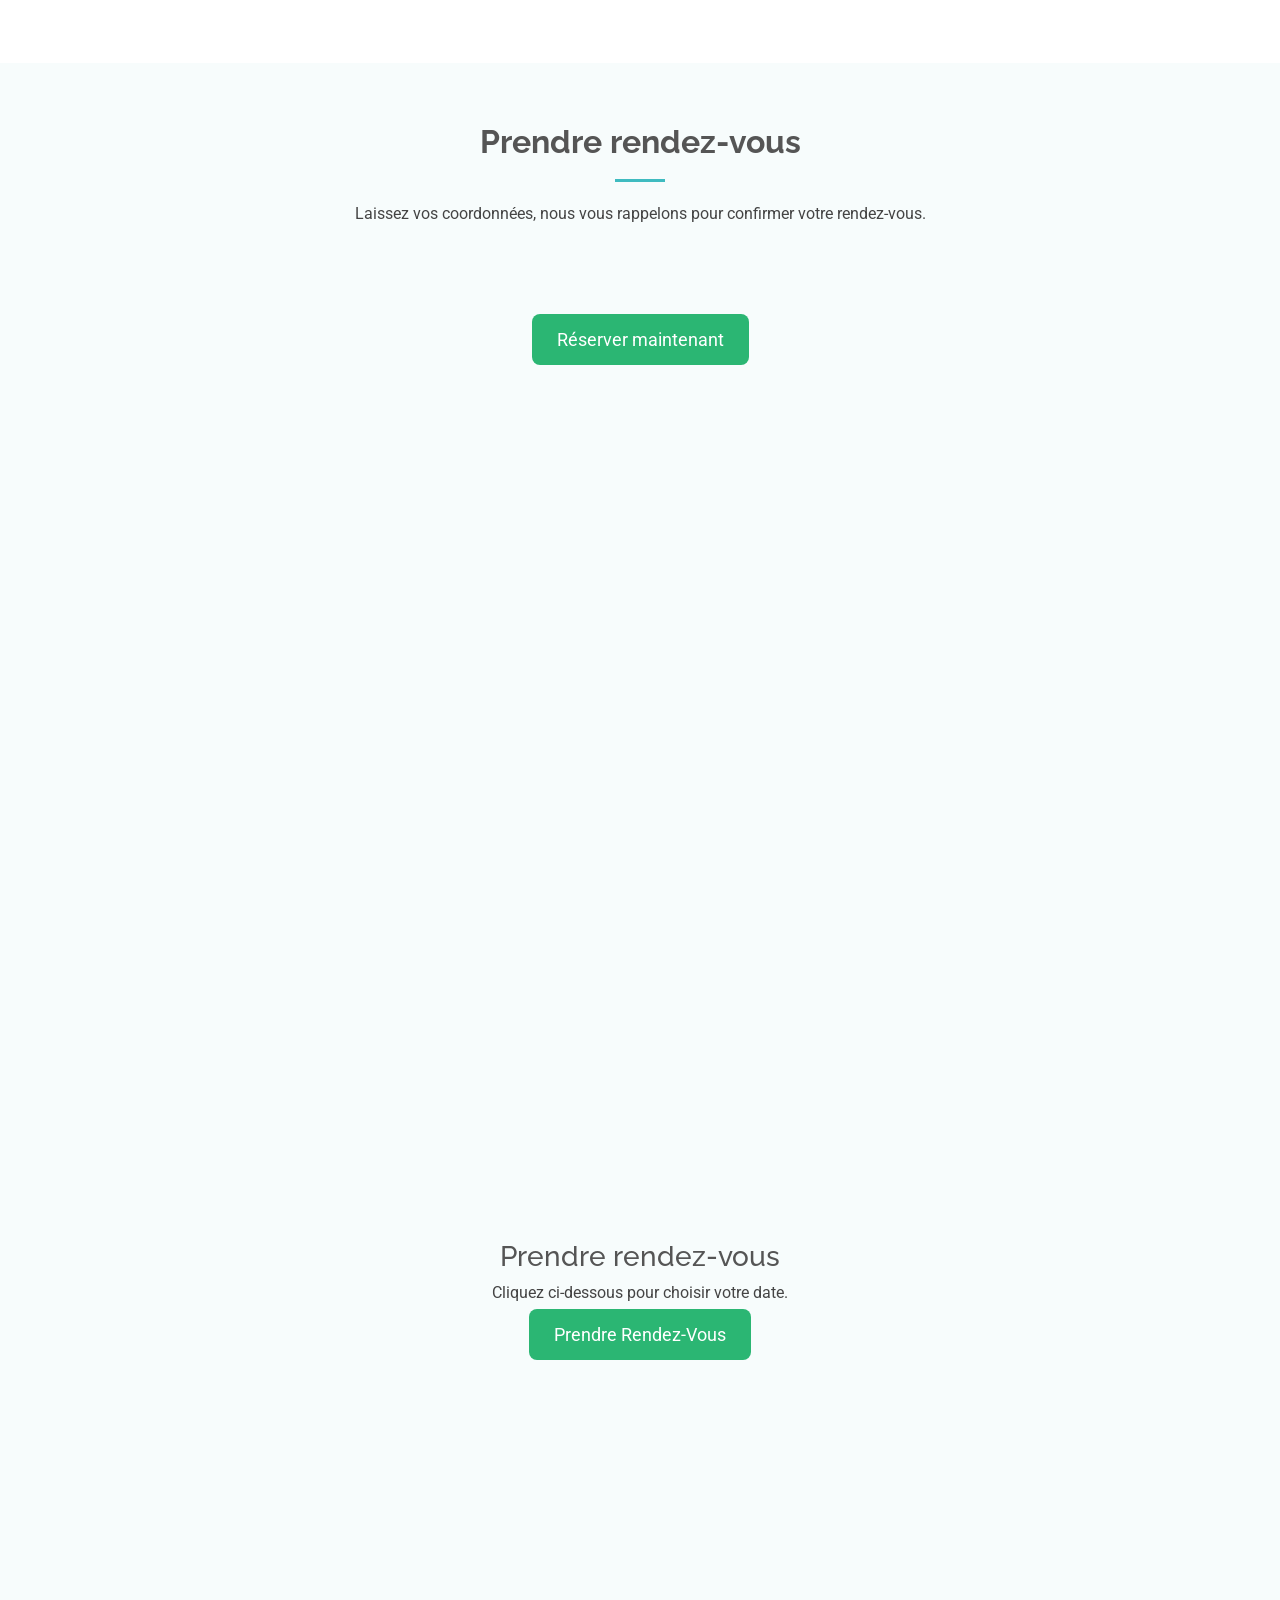
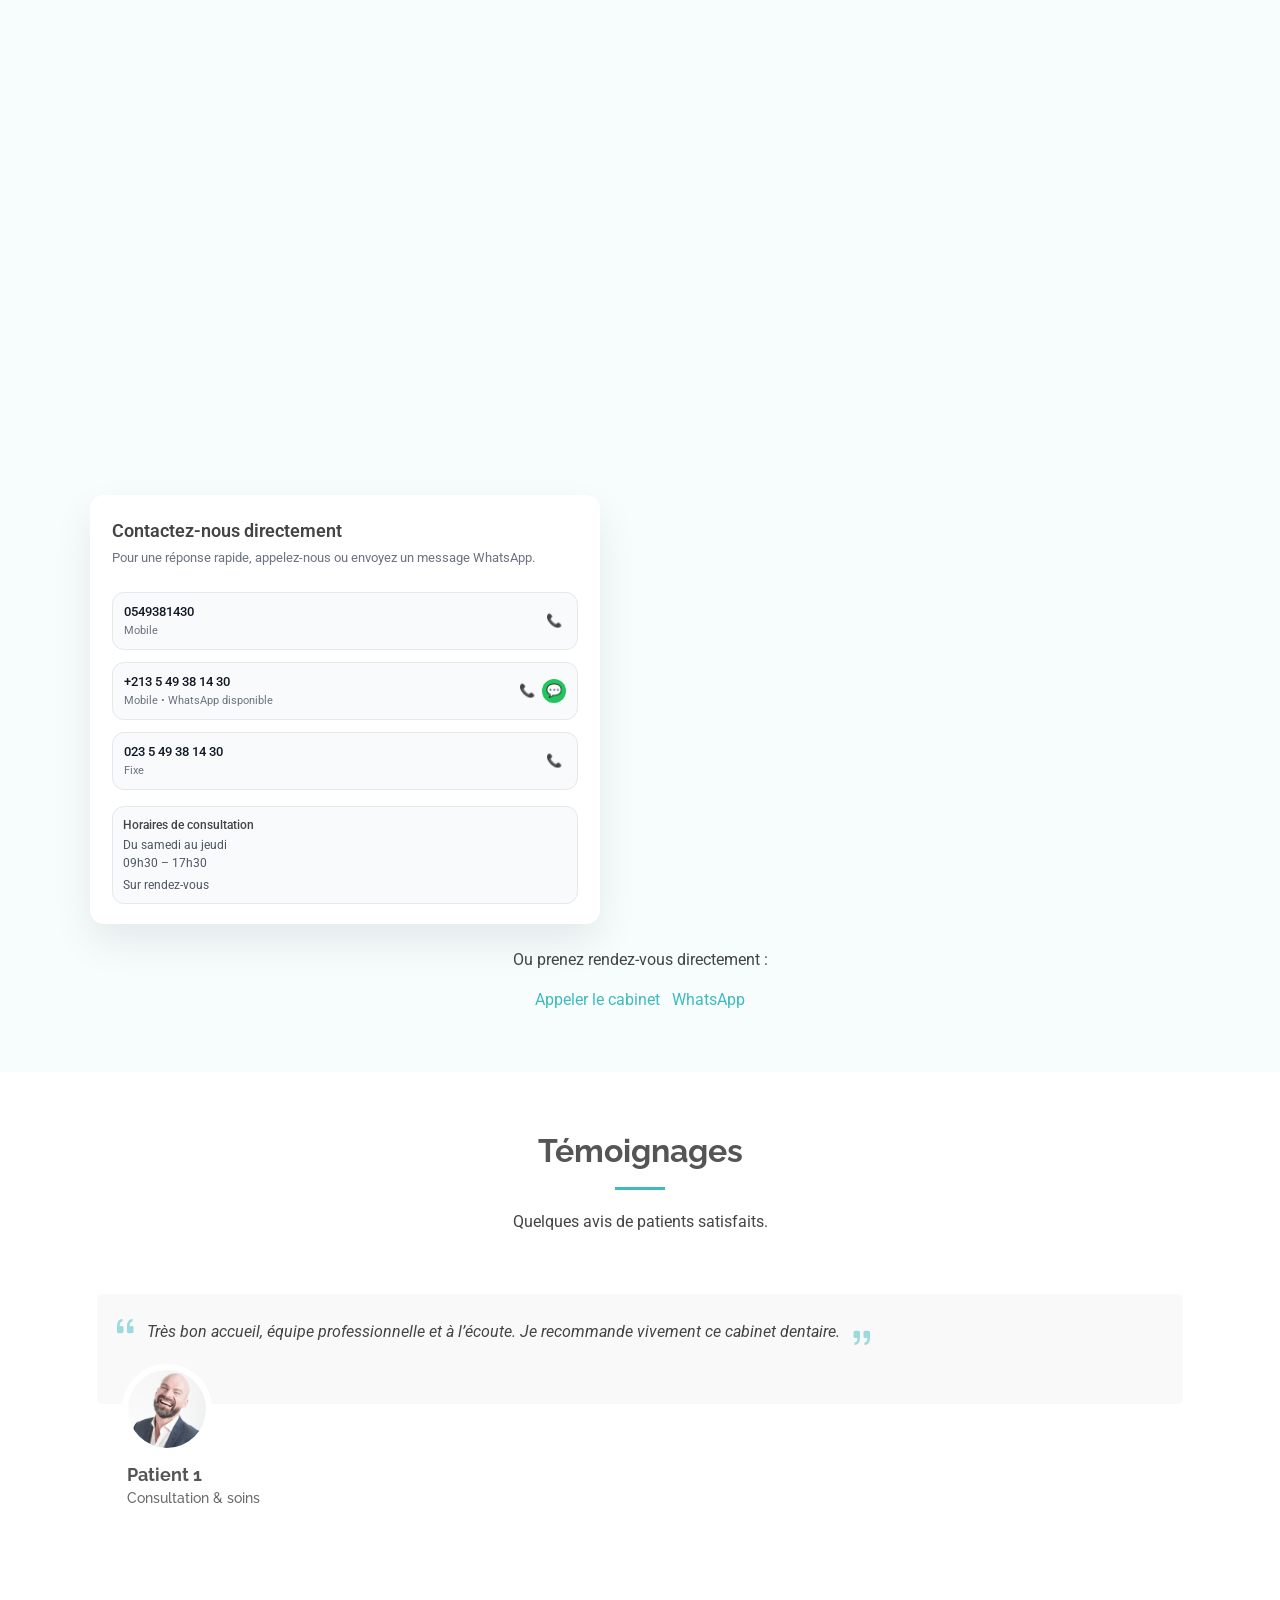
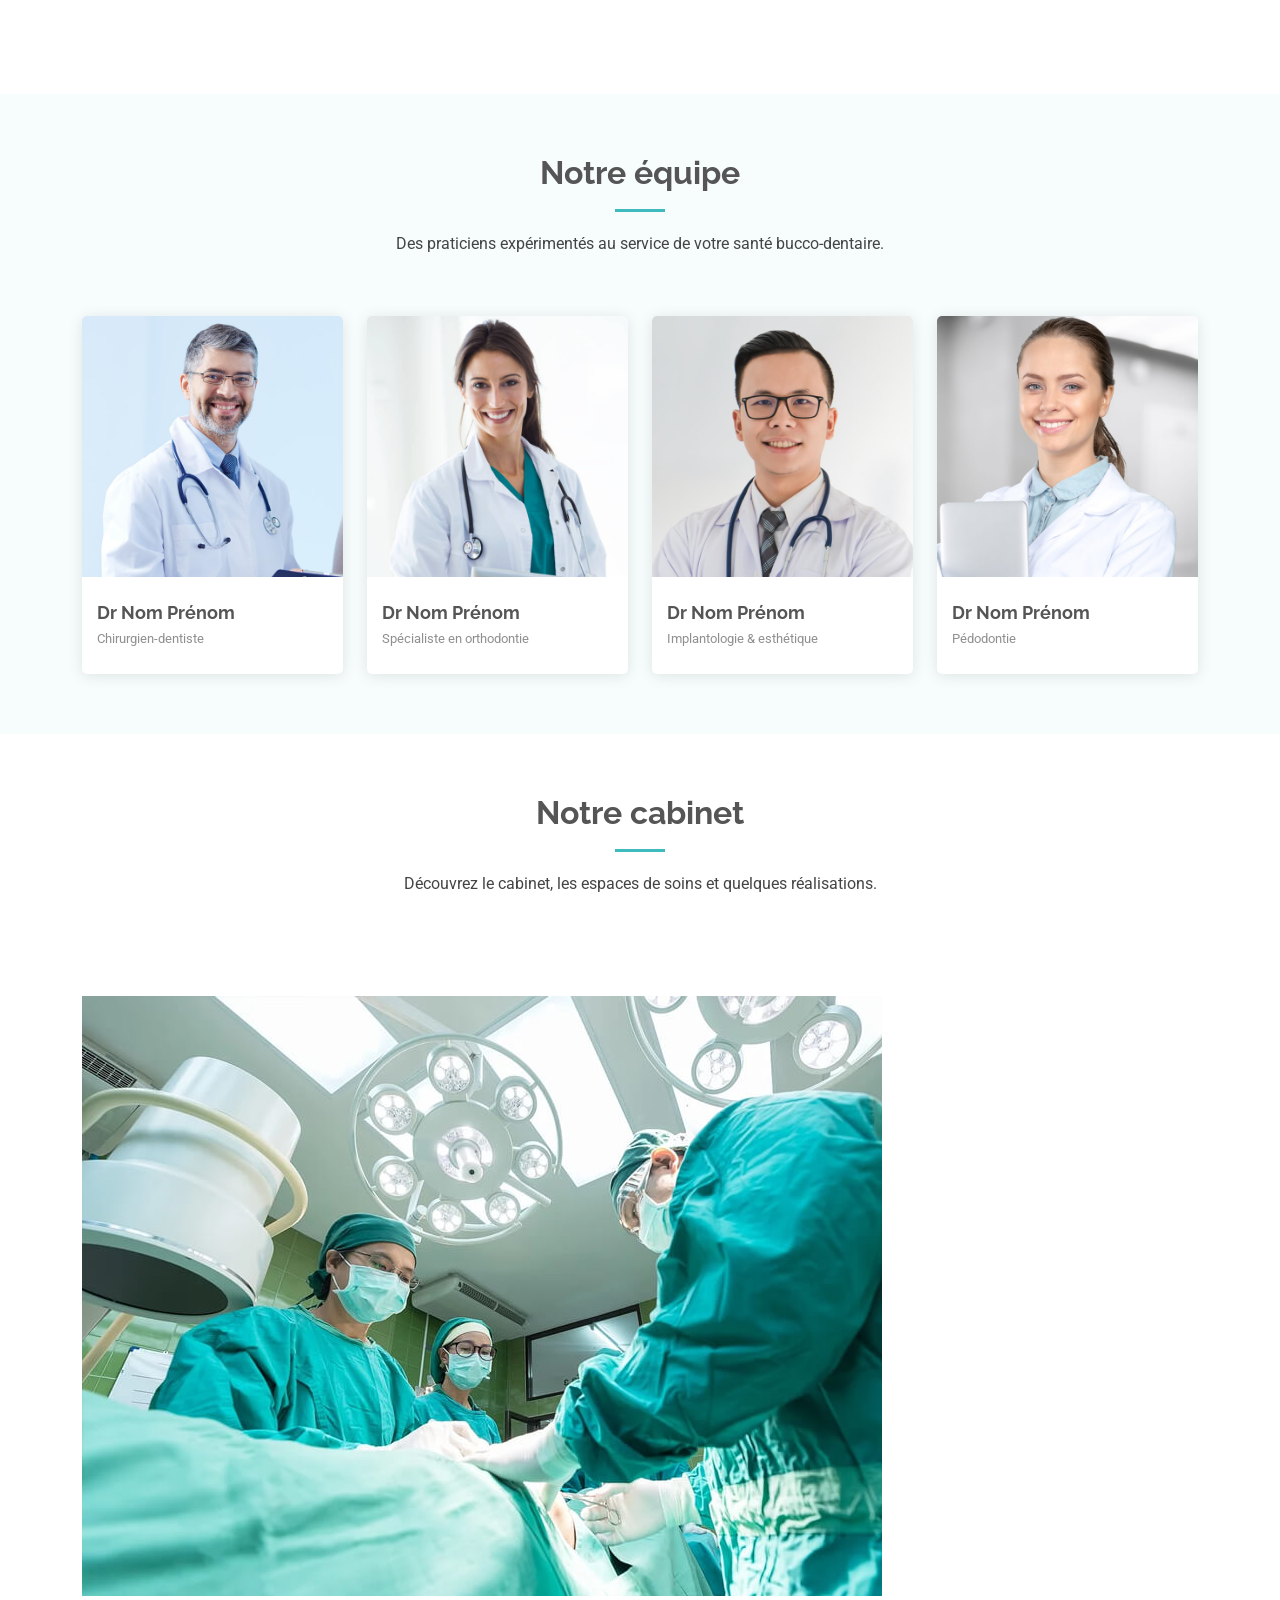
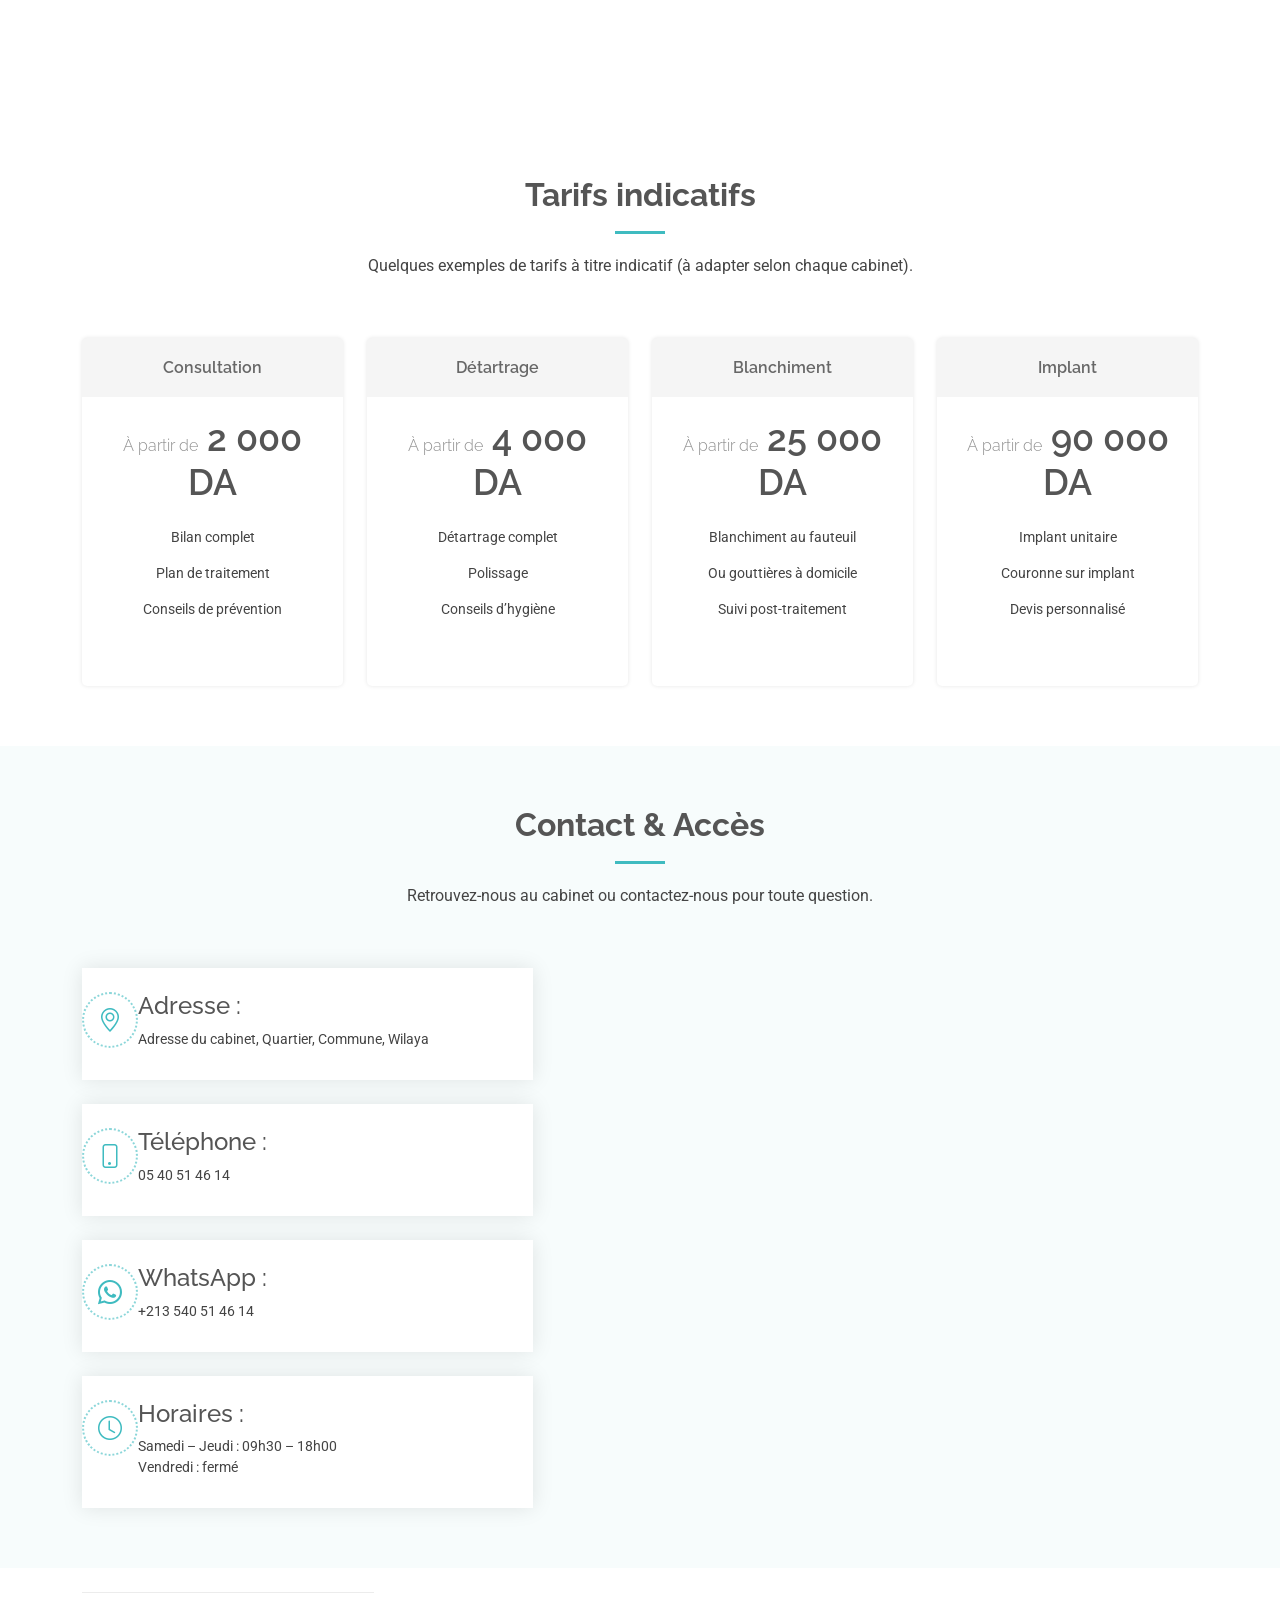
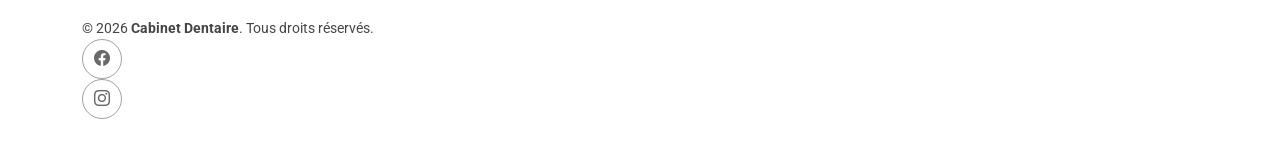
==== commit 3b6a2b30: "update" ====
--- a/index.html
+++ b/index.html
@@ -8,7 +8,7 @@
   <title>ayoub dentist dev</title>
   <meta name="description" content="Cabinet dentaire spécialisé – Soins, esthétique dentaire, implantologie, orthodontie.">
   <meta name="keywords" content="cabinet dentaire, dentiste, clinique dentaire, Alger, Hydra">
-
+ <link rel="canonical" href="https://ayoubdentist.netlify.app/">
   <!-- Favicons -->
   <link href="assets/img/favicon.png" rel="icon">
   <link href="assets/img/apple-touch-icon.png" rel="apple-touch-icon">
@@ -54,6 +54,7 @@
 .whatsapp-float:hover {
   transform: scale(1.1);
 }
+
 </style>
 </head>
 
@@ -423,13 +424,20 @@
      Réserver maintenant
   </a>
 </div>
-           <iframe 
-  src="https://calendar.app.google/H1f8foKzsEYvGj4E7"
-  style="border:0"
-  width="100%" 
-  height="700" 
-  frameborder="0">
-</iframe>
+  <div class=" booking-container ">
+            <iframe 
+    src="https://calendar.app.google/H1f8foKzsEYvGj4E7"
+    style="border:0 ;overflow: hidden;"
+    class="absolute inset-0 w-full h-full"
+    width="100%" 
+    height="800px"
+    frameborder="0"
+   
+    position="absolute">
+  </iframe>
+  </div>
+
+
    <div style="text-align:center; padding:40px;">
   <h3>Prendre rendez-vous</h3>
   <p>Cliquez ci-dessous pour choisir votre date.</p>
@@ -506,12 +514,9 @@
     <div class="hours-line">09h30 – 17h30</div>
     <div class="hours-line" style="font-size:12px;margin-top:4px;">Sur rendez-vous</div>
   </div>
-</aside>
-
-<script>
-// Show custom thank you + hide form
-
-</script>
+</aside>     
+
+  
 
 
 </main>
--- a/assets/css/main.css
+++ b/assets/css/main.css
@@ -2167,4 +2167,4 @@
   
   form { grid-template-columns: 1fr; gap: 12px; }
   .contact-card, .form-card { padding: 20px 18px; }
-}+}
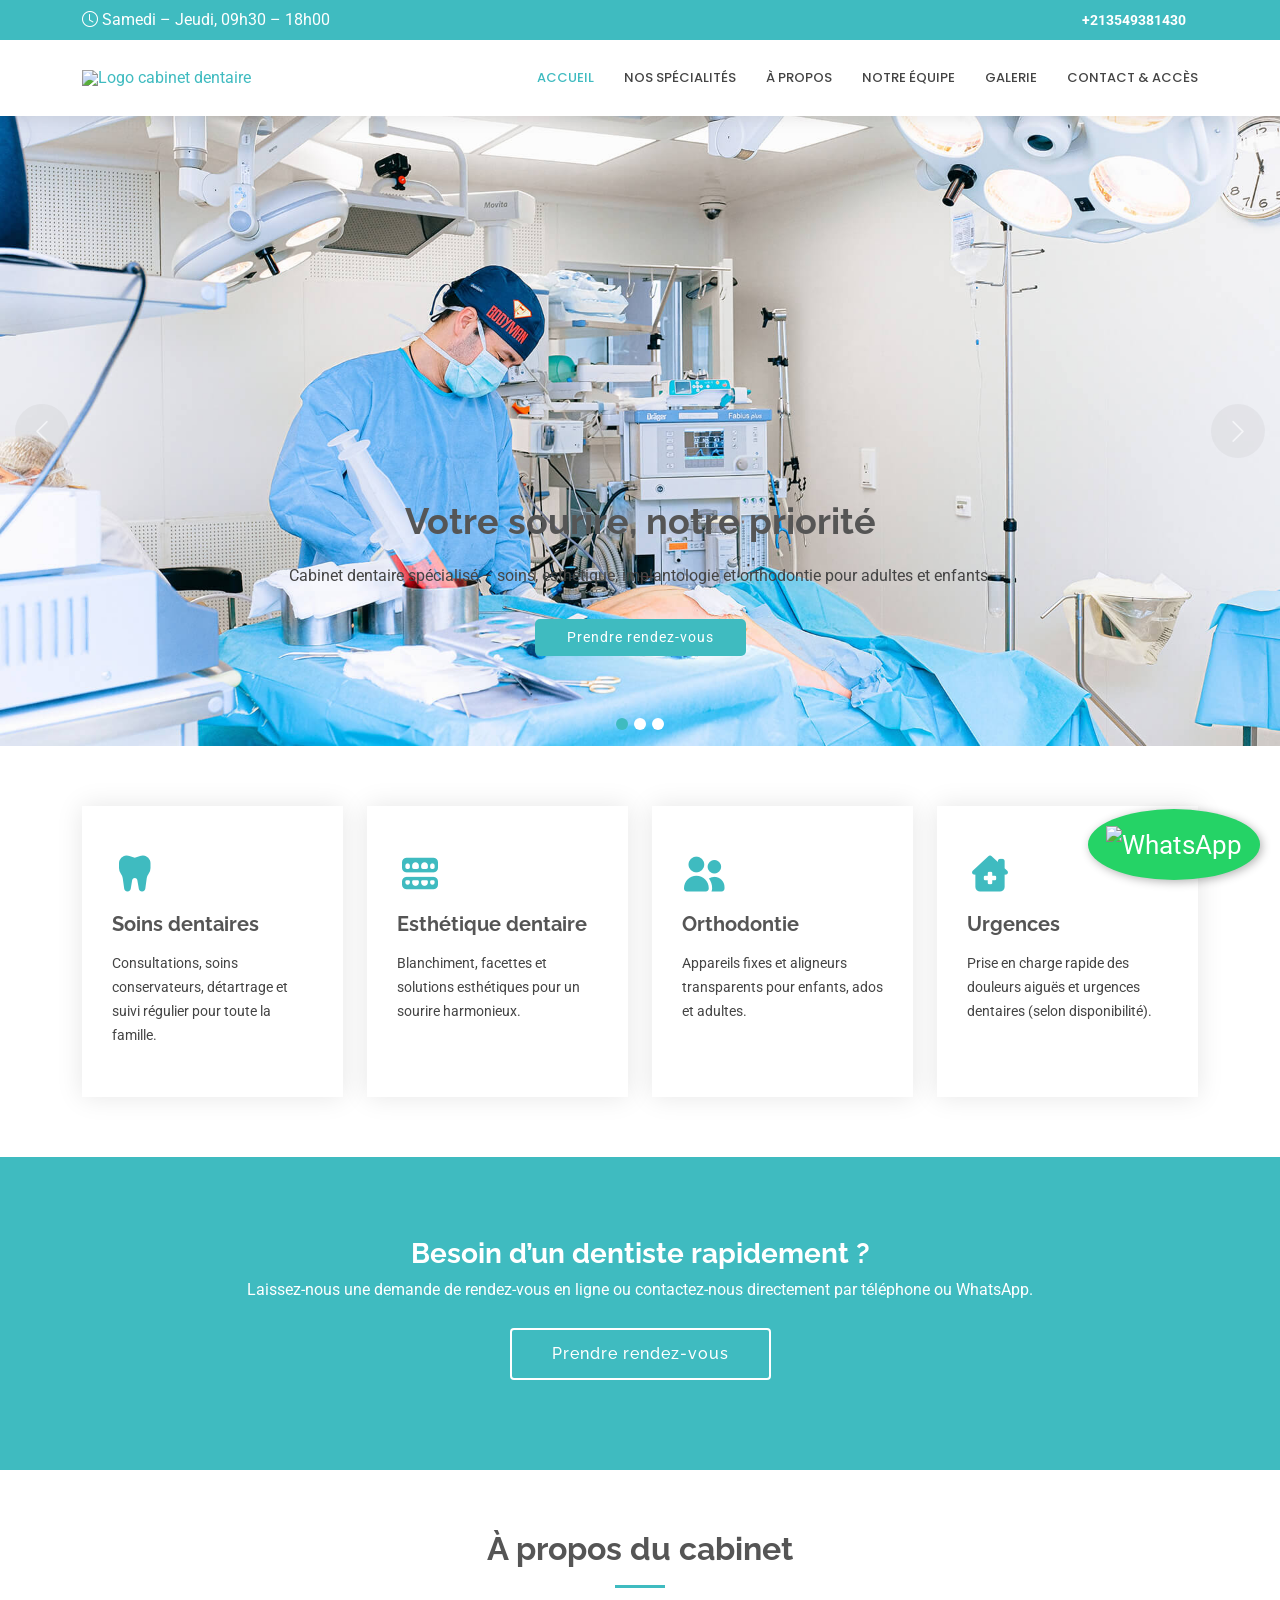
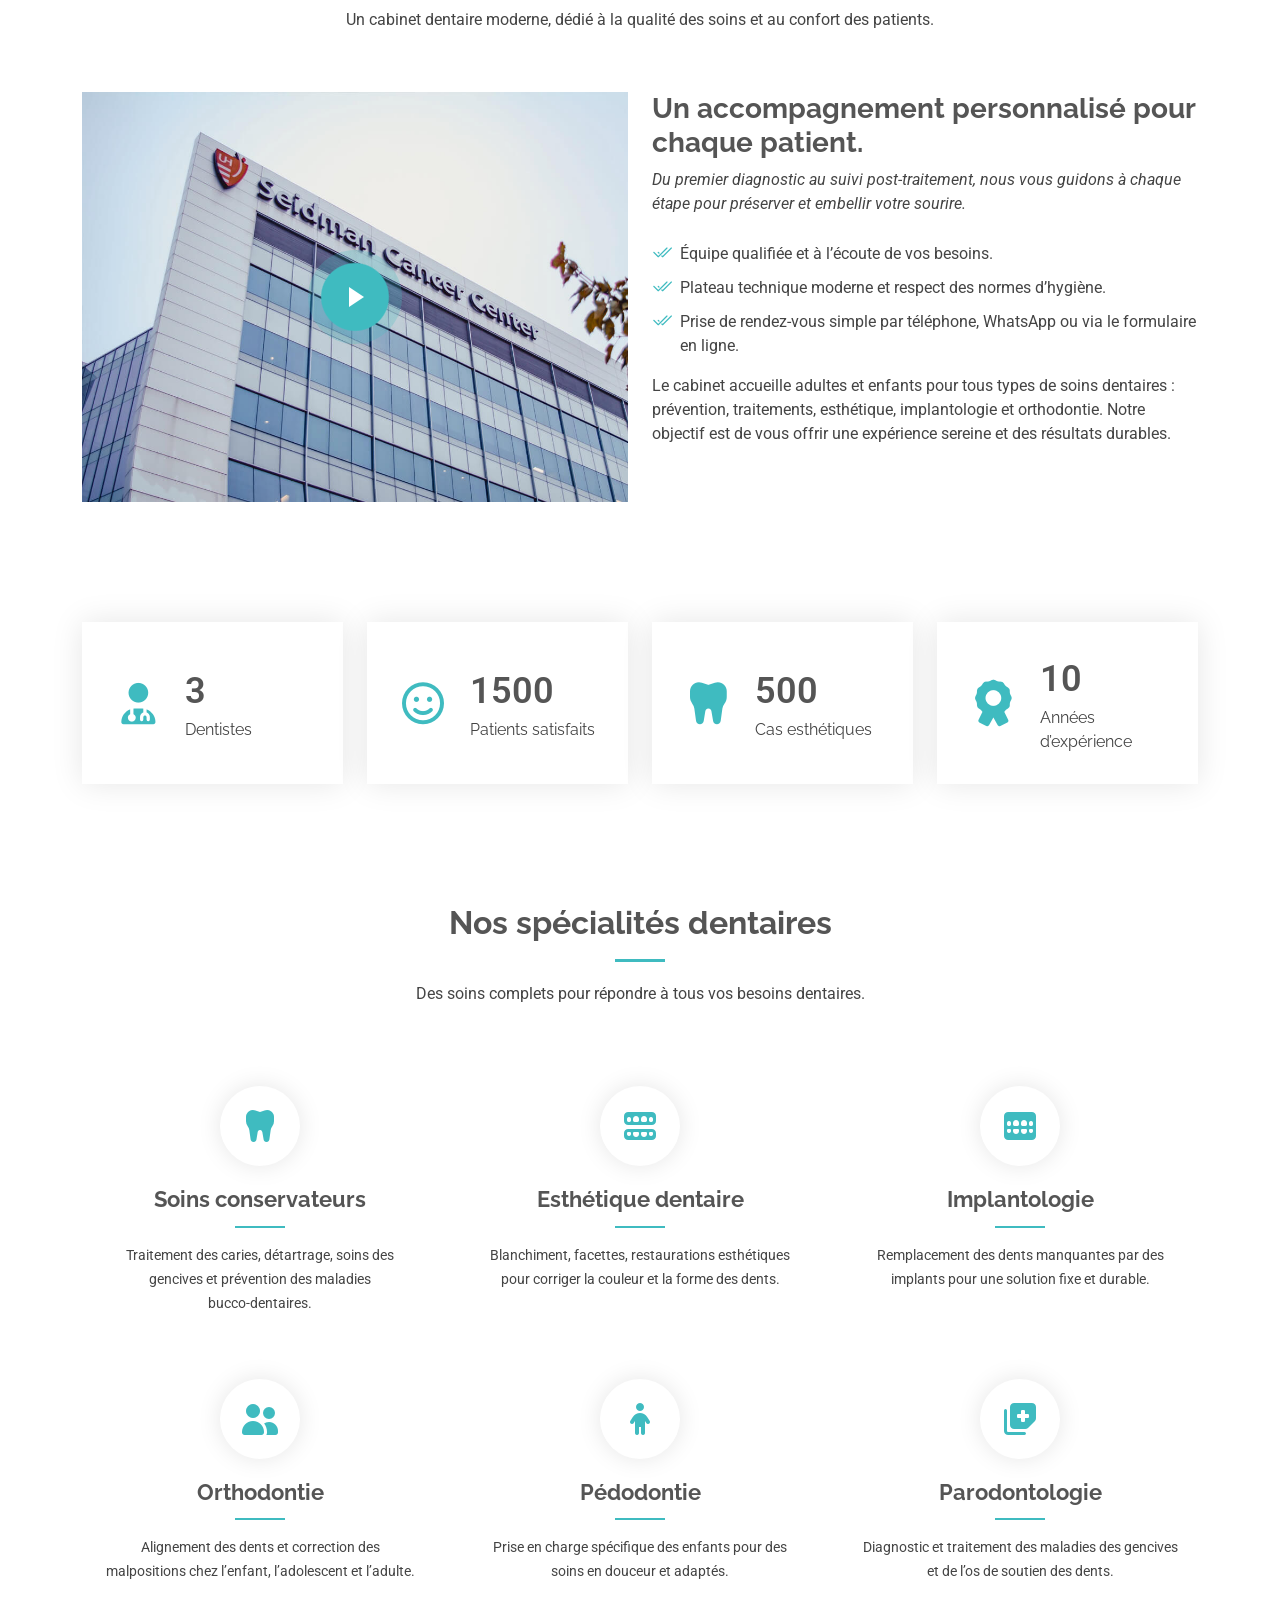
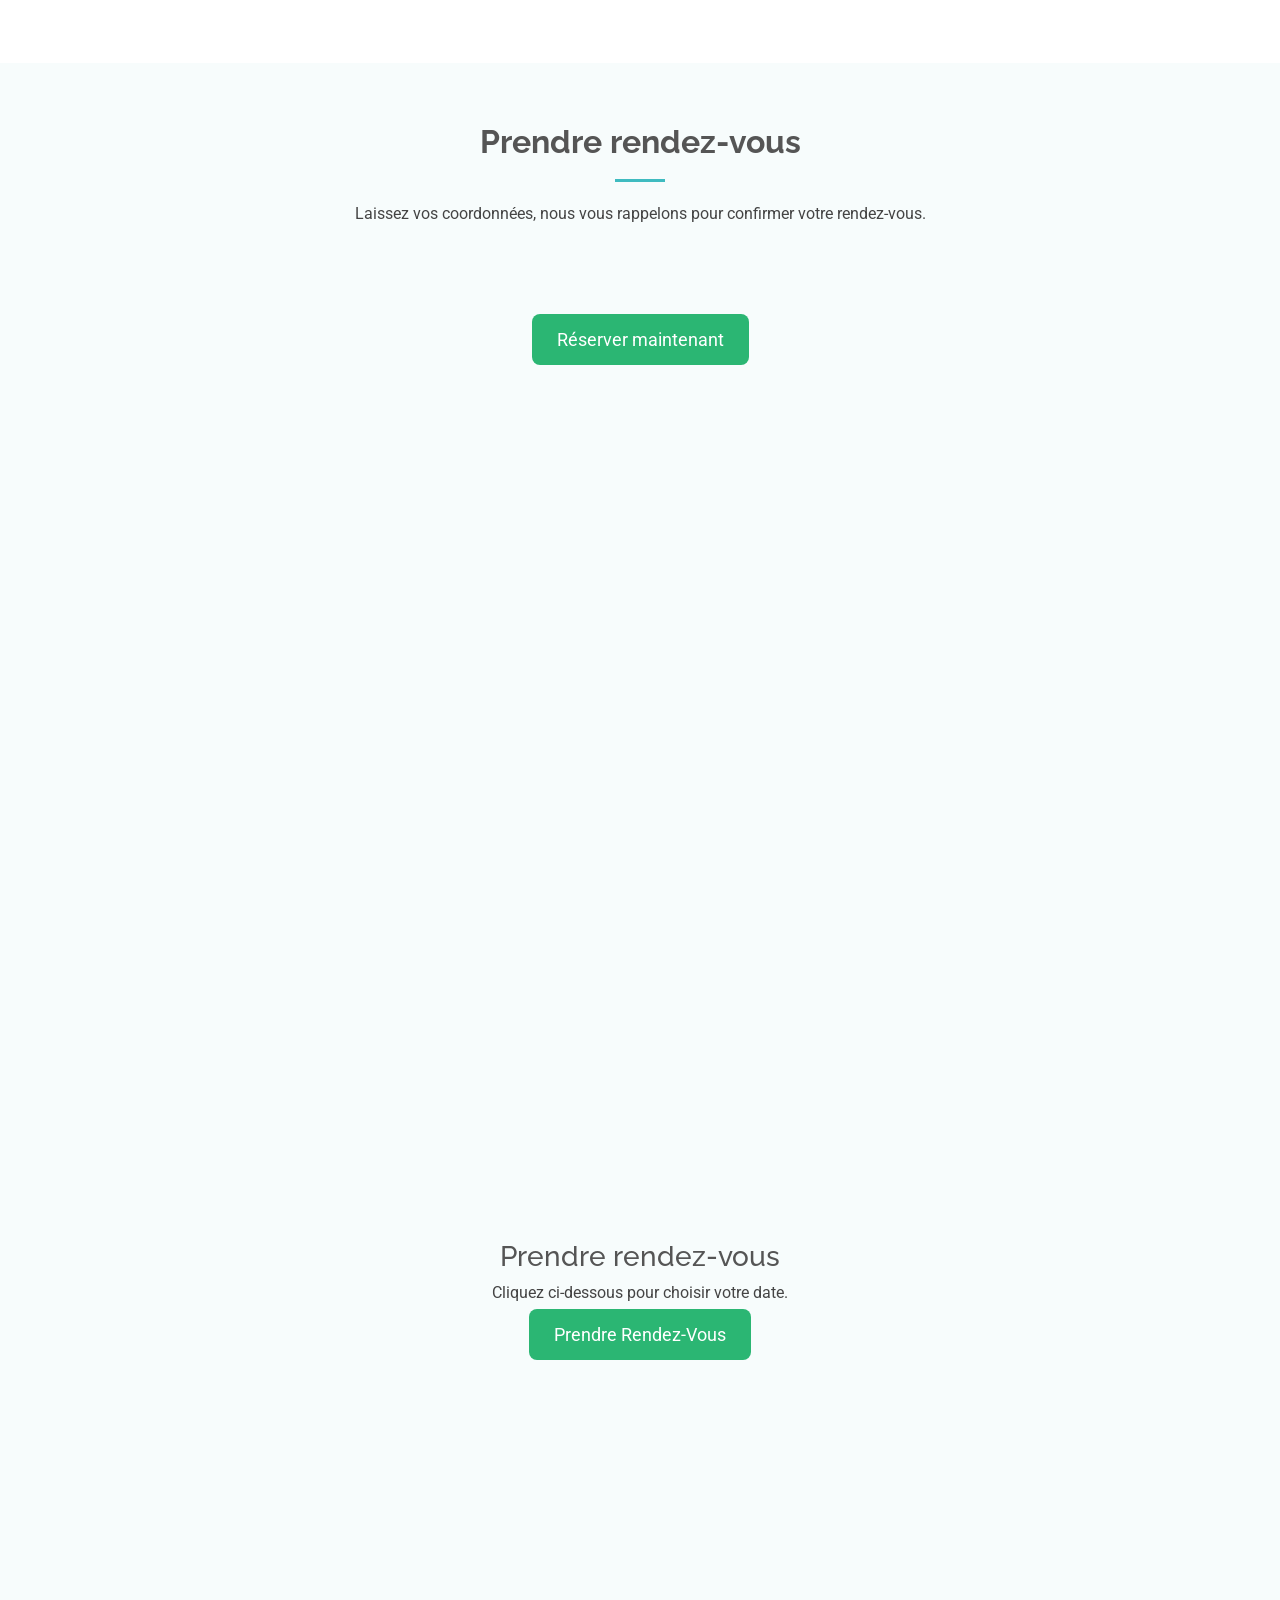
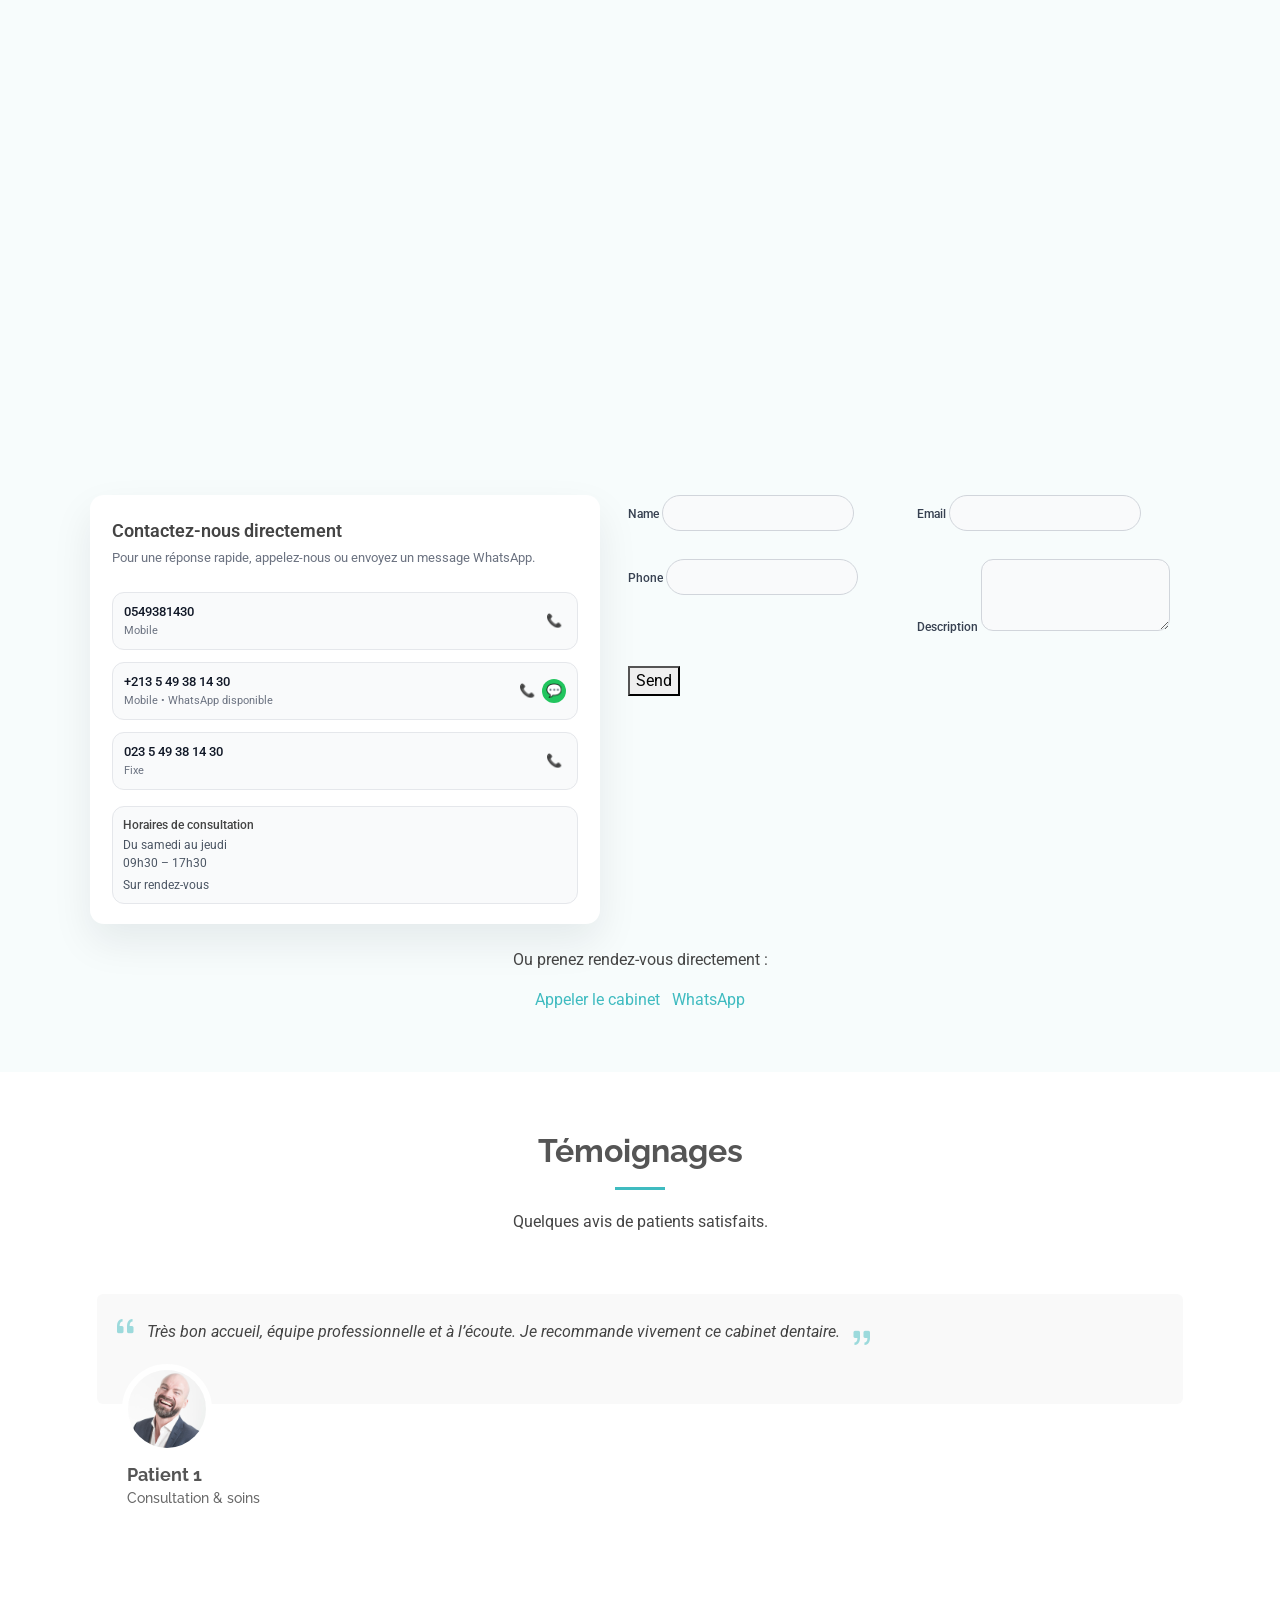
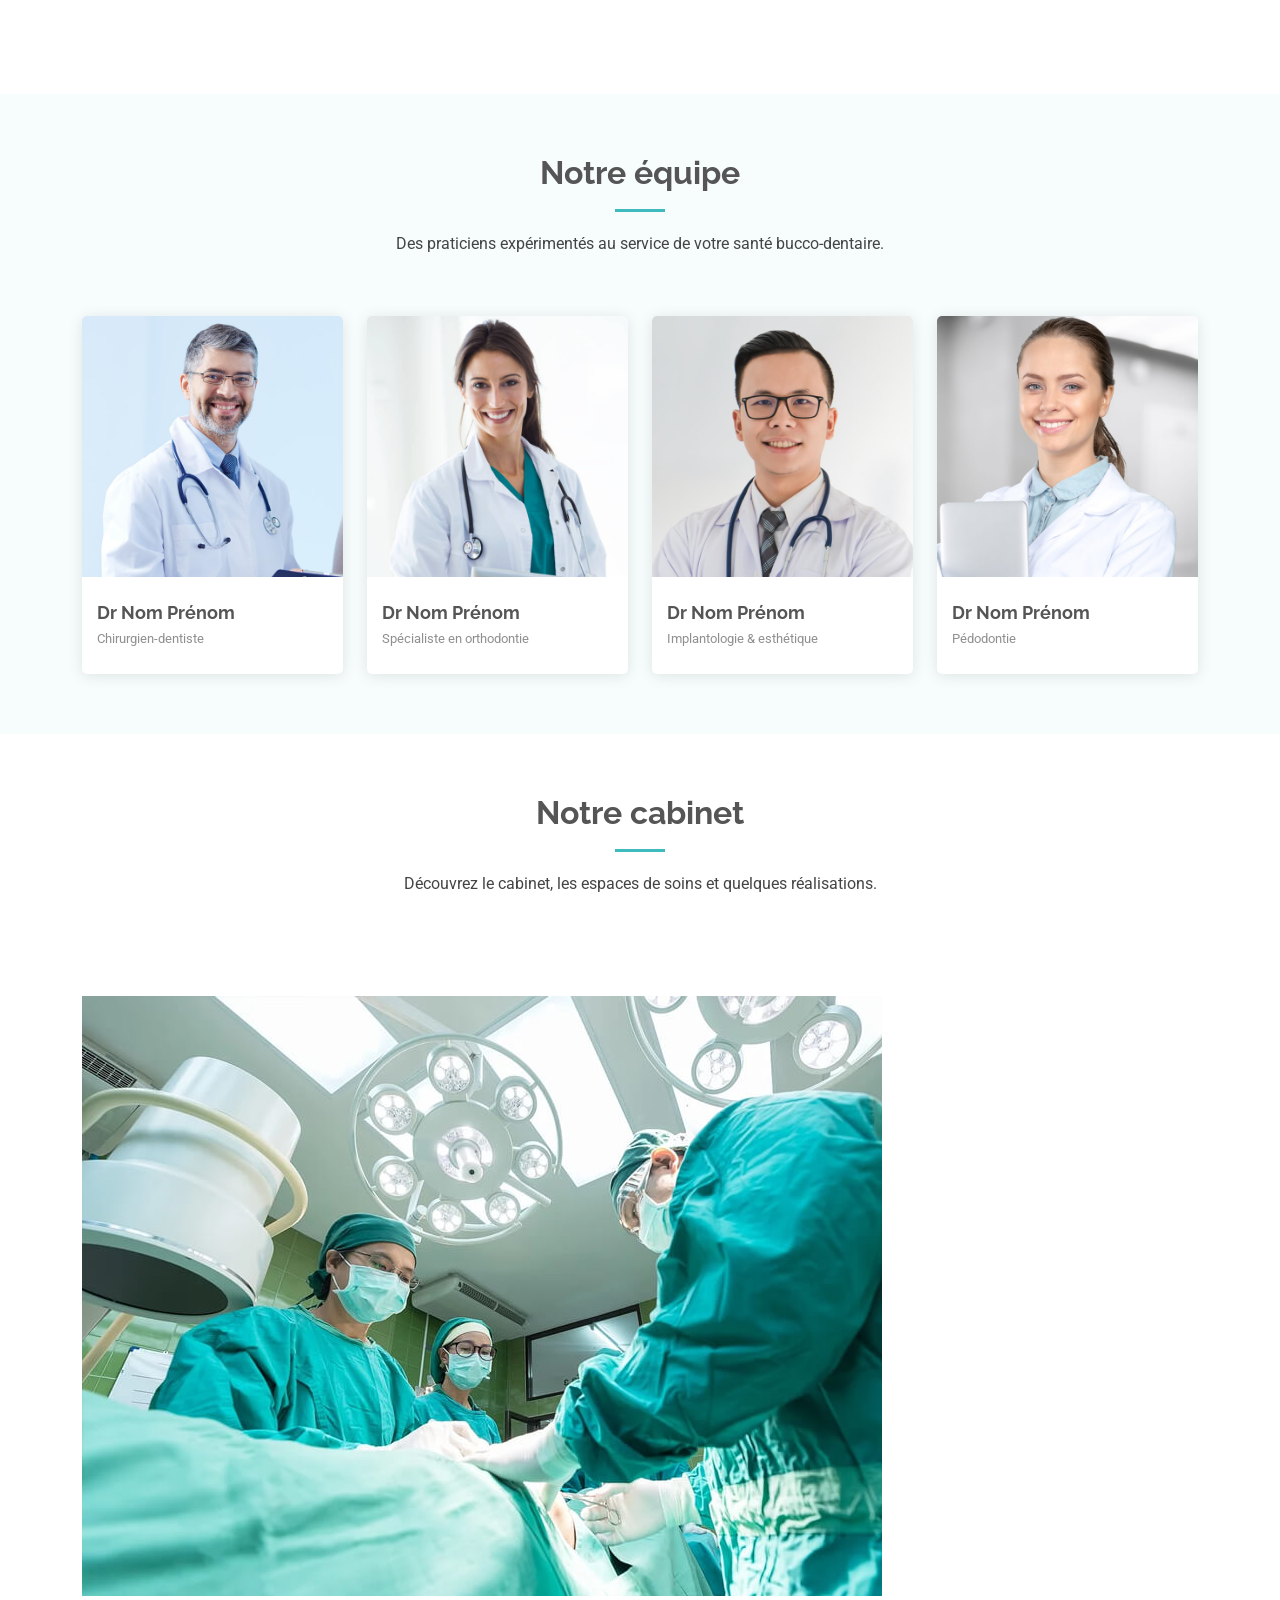
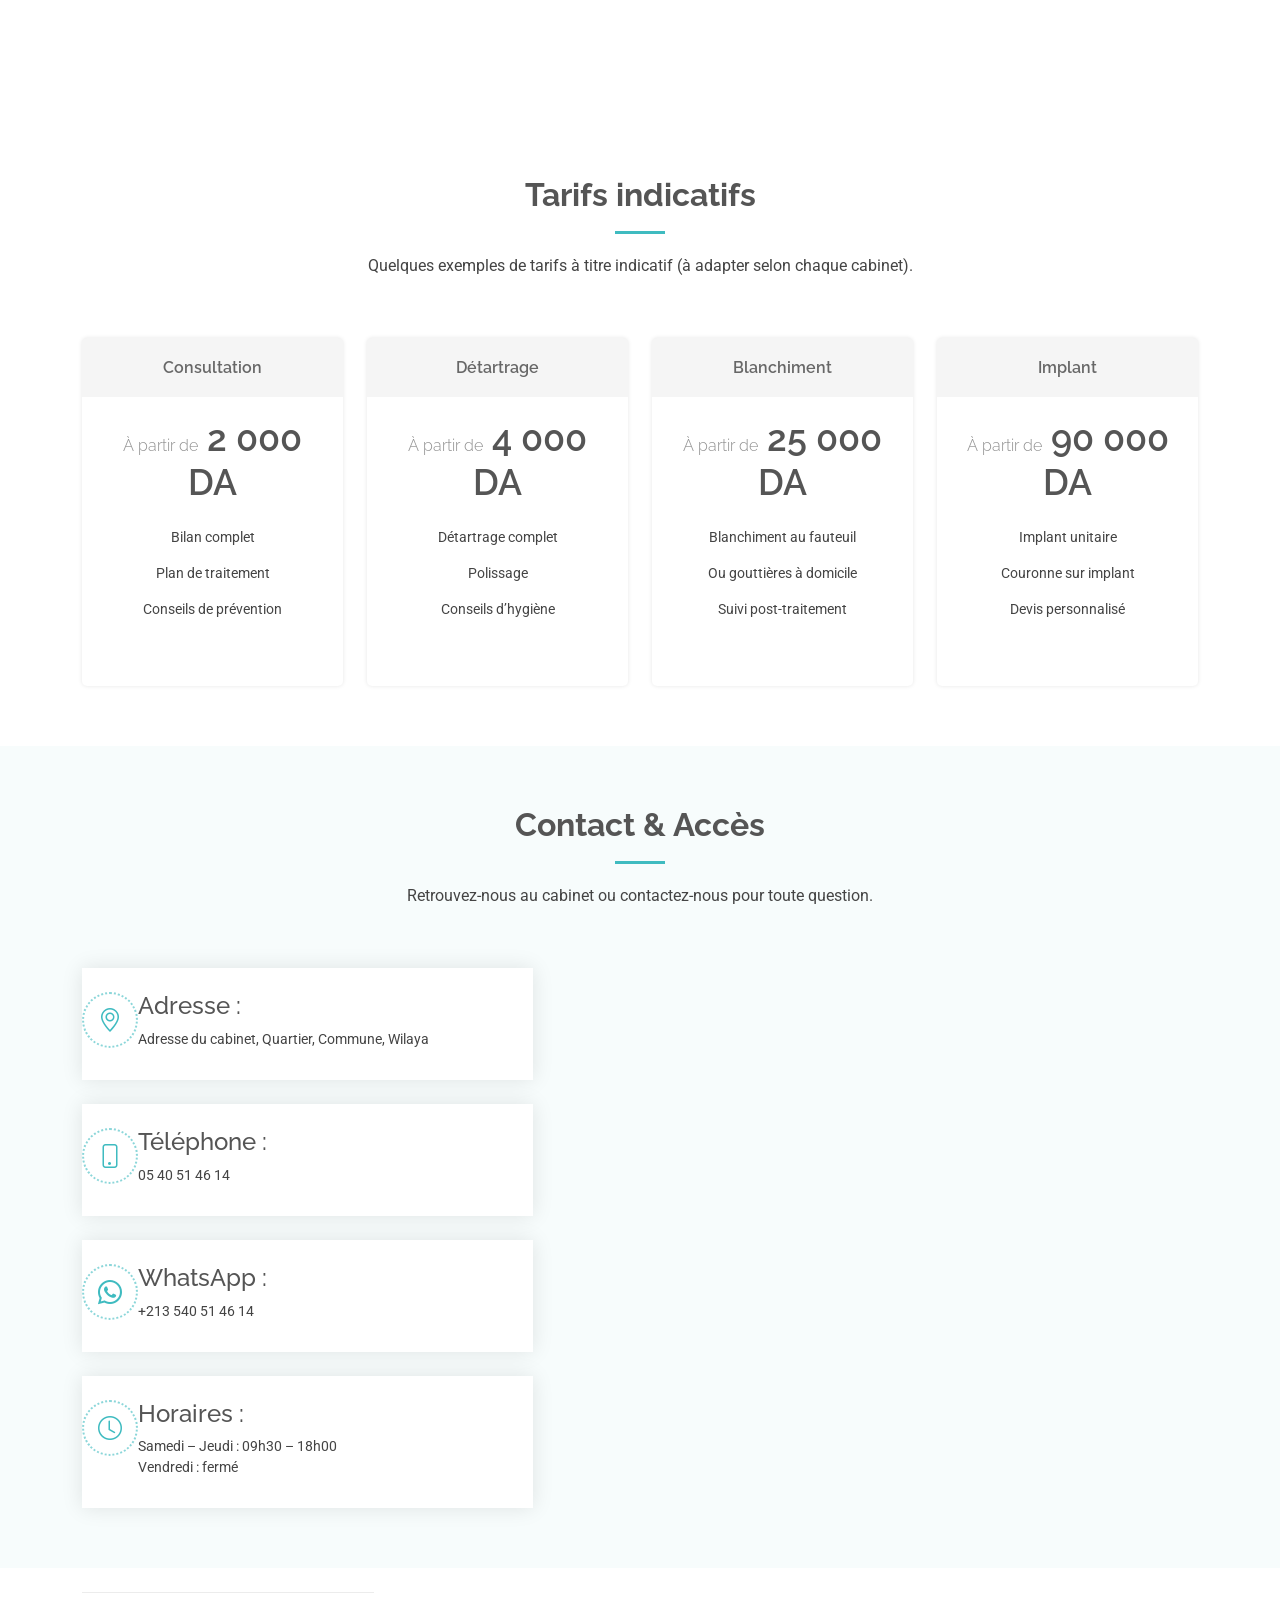
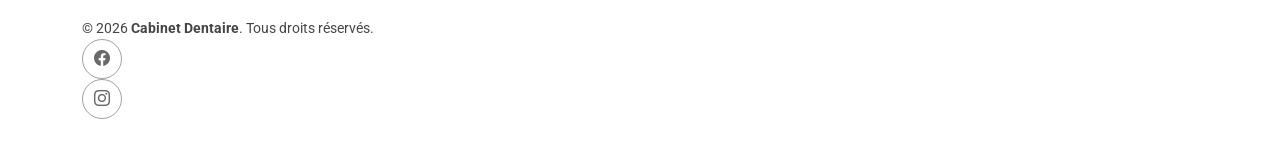
==== commit cf9f7f8c: "update" ====
--- a/index.html
+++ b/index.html
@@ -4,7 +4,7 @@
 <head>
   <meta charset="utf-8">
   <meta content="width=device-width, initial-scale=1.0" name="viewport">
-
+<meta name="google-site-verification" content="googleaff554ed8898812d.html" >
   <title>ayoub dentist dev</title>
   <meta name="description" content="Cabinet dentaire spécialisé – Soins, esthétique dentaire, implantologie, orthodontie.">
   <meta name="keywords" content="cabinet dentaire, dentiste, clinique dentaire, Alger, Hydra">
@@ -516,7 +516,22 @@
   </div>
 </aside>     
 
-  
+  <form name="contact" netlify>
+  <p>
+    <label>Name <input type="text" name="name" /></label>
+  </p>
+  <p>
+    <label>Email <input type="email" name="email" /></label>
+  </p>
+  <p>
+  <label >Phone <input type="tel"  name="phone" /><label>
+  </p>
+    <p>
+      <label>Description <textarea name="message"></textarea></label>
+  <p>
+    <button type="submit">Send</button>
+  </p>
+</form>
 
 
 </main>
